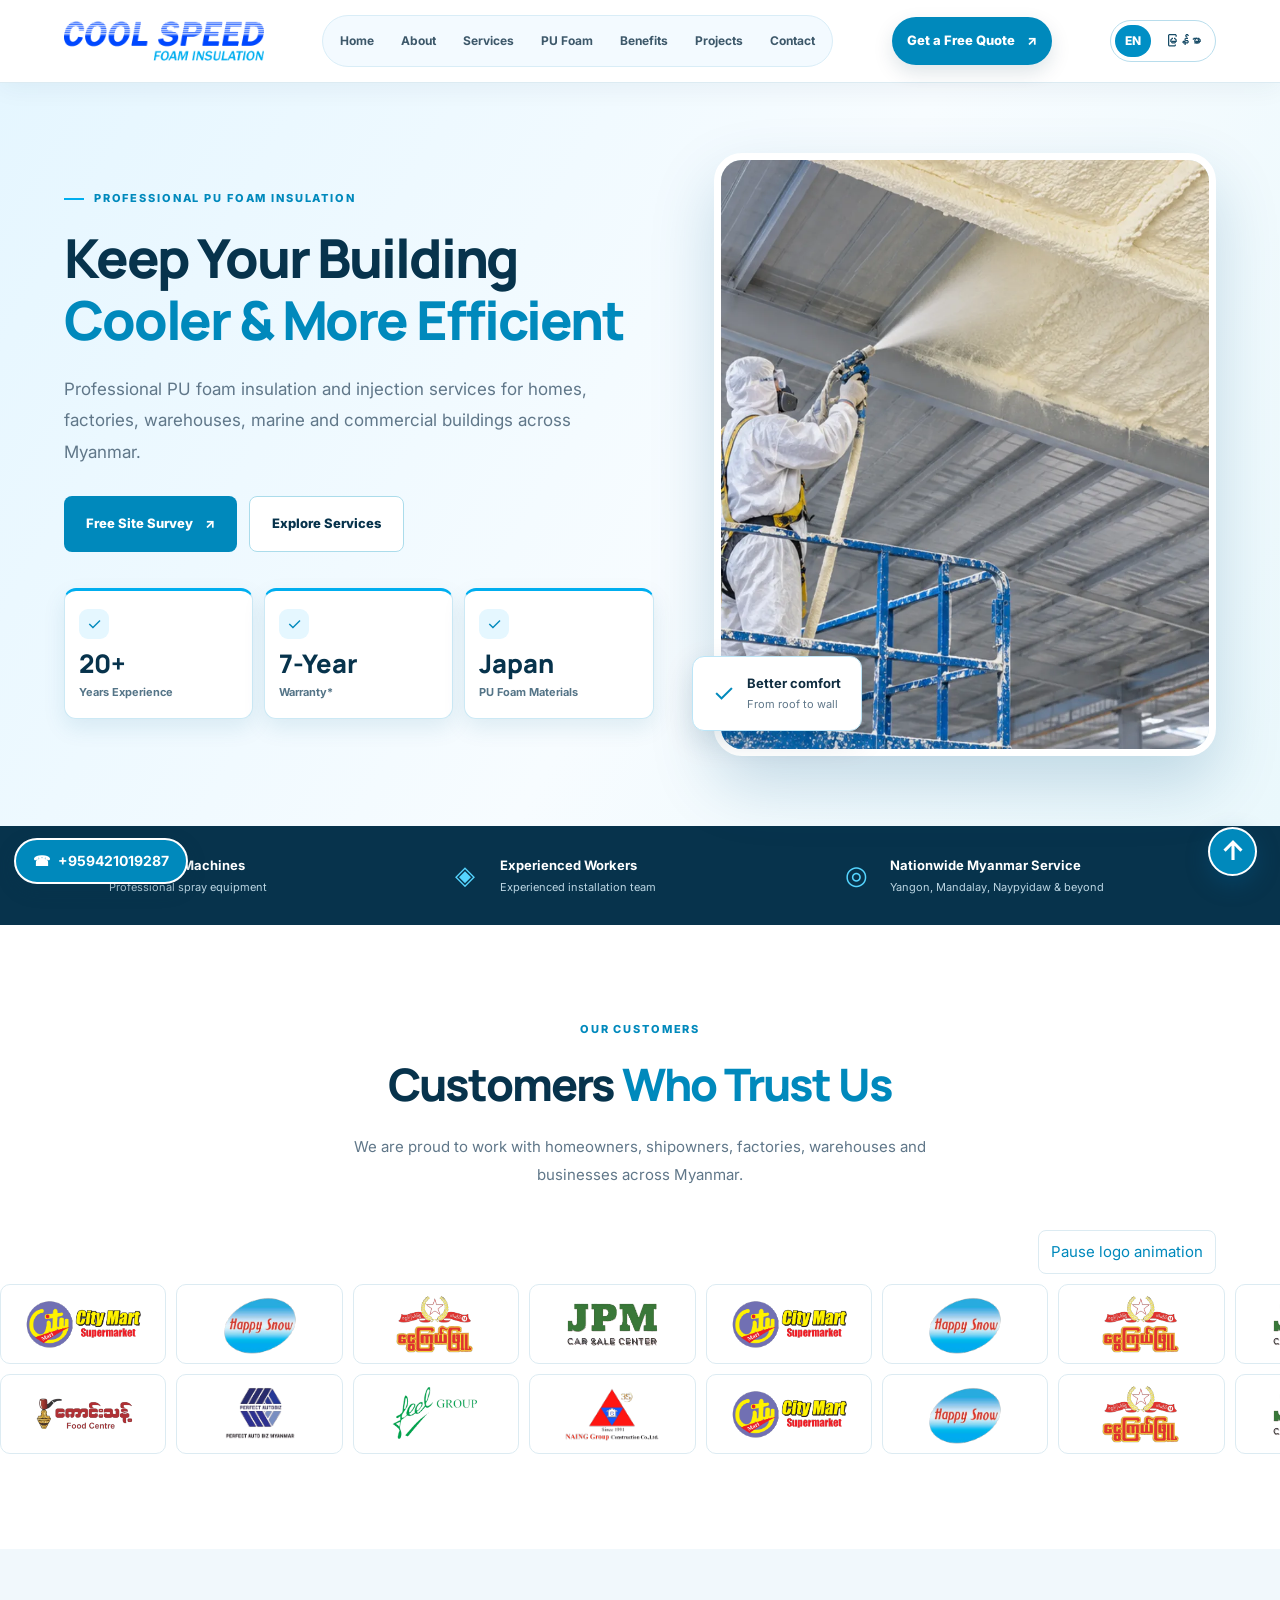
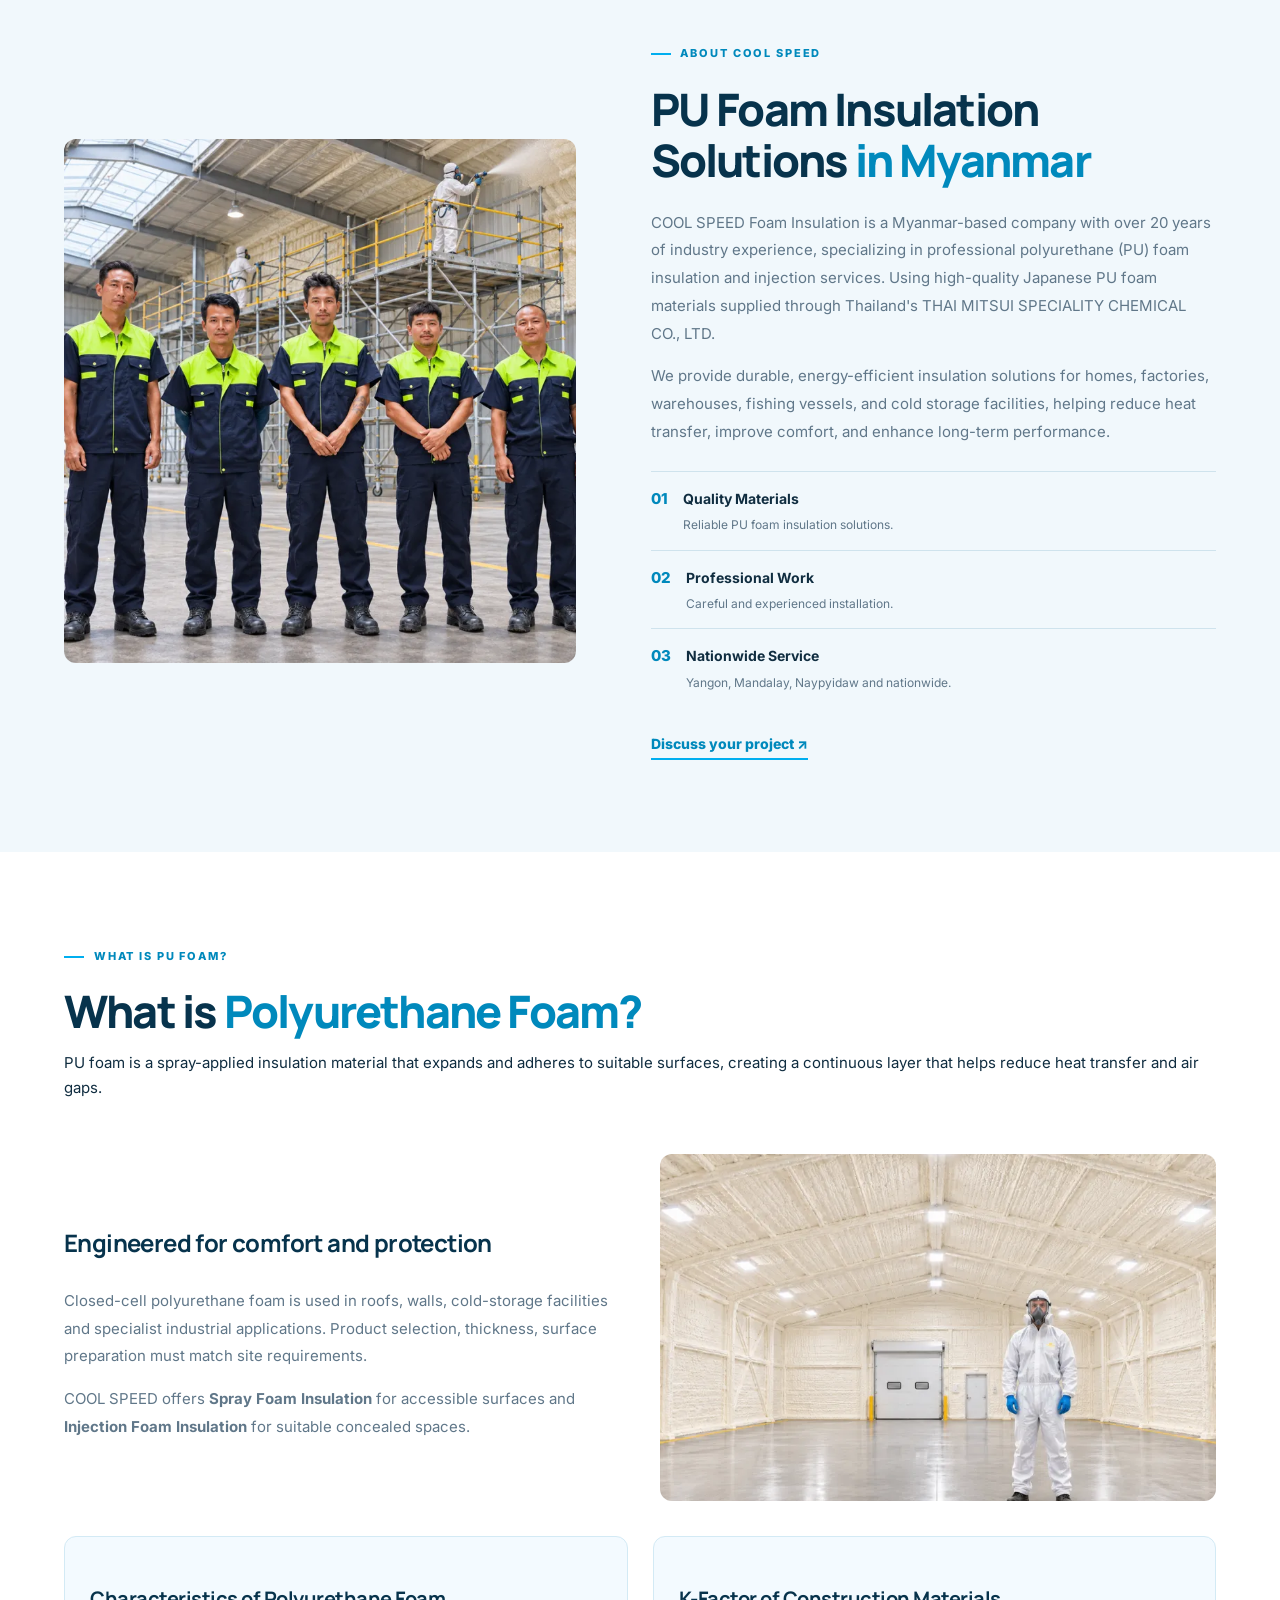
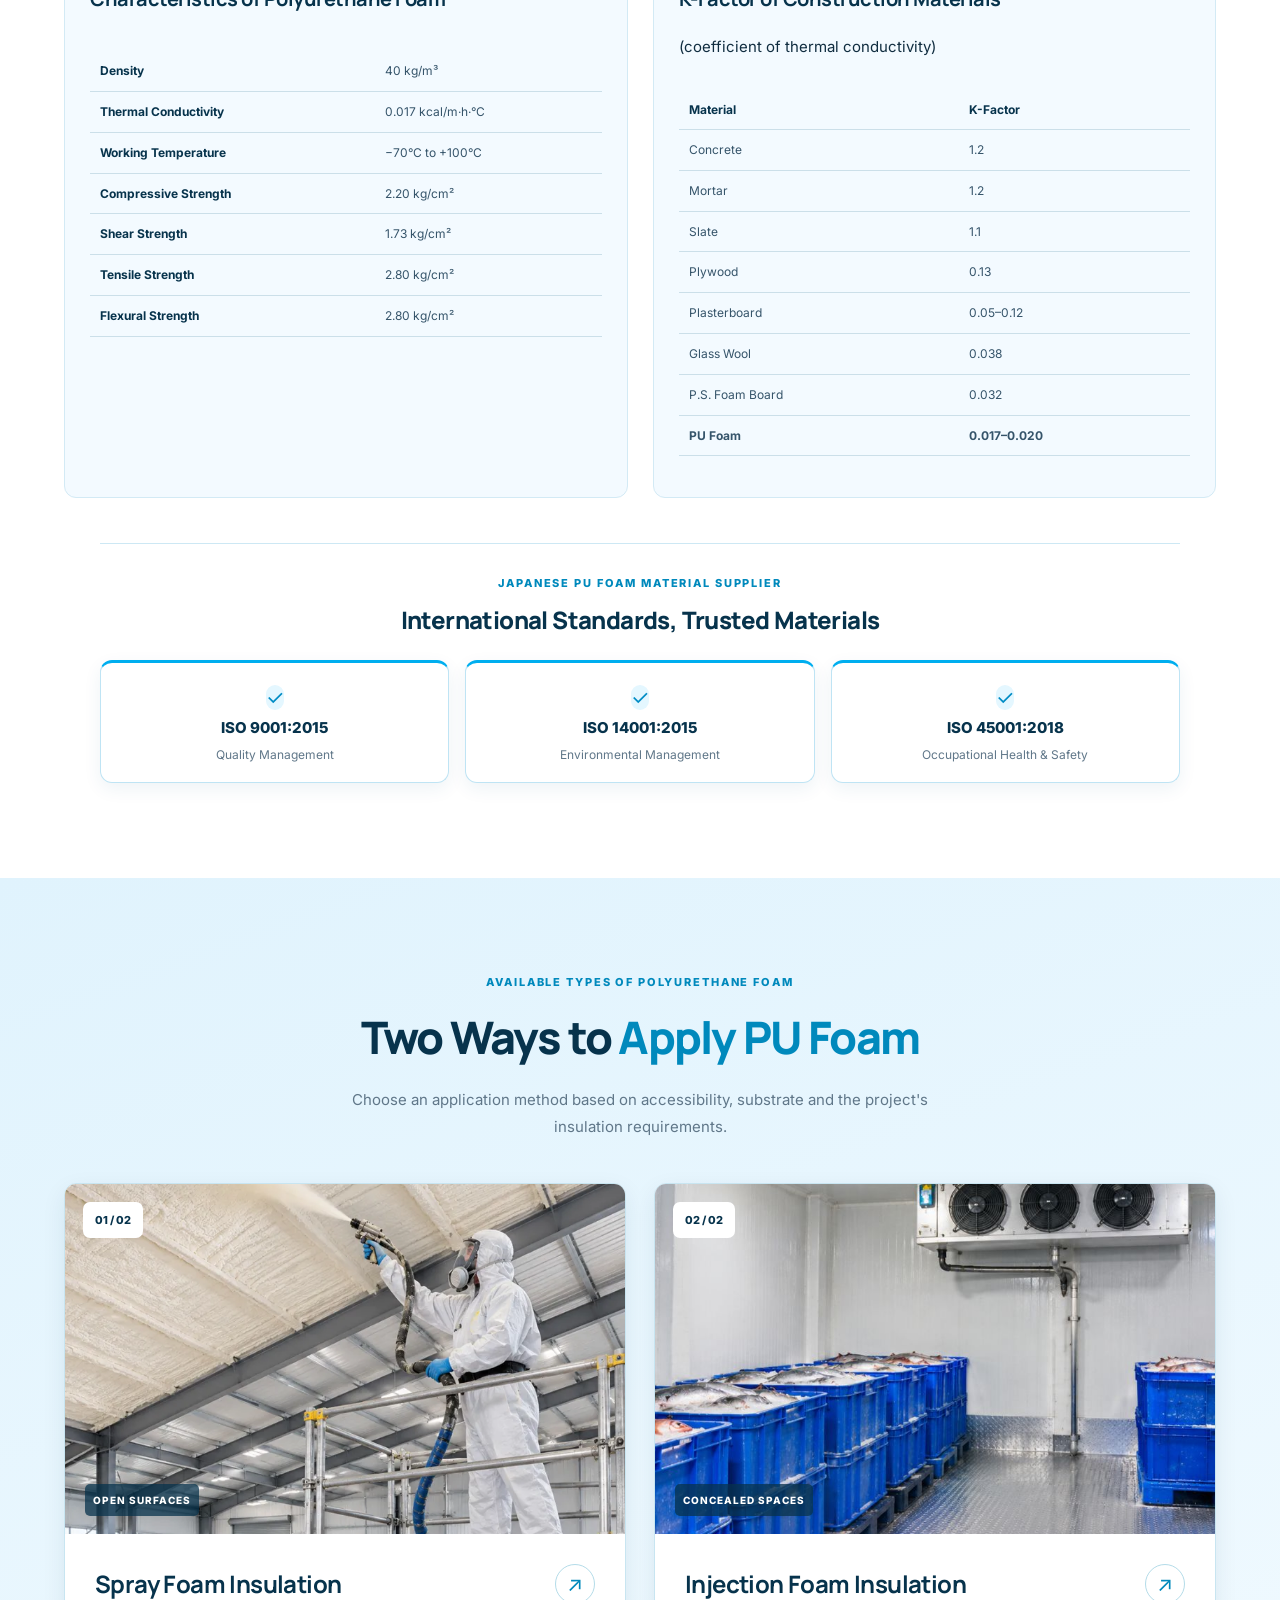
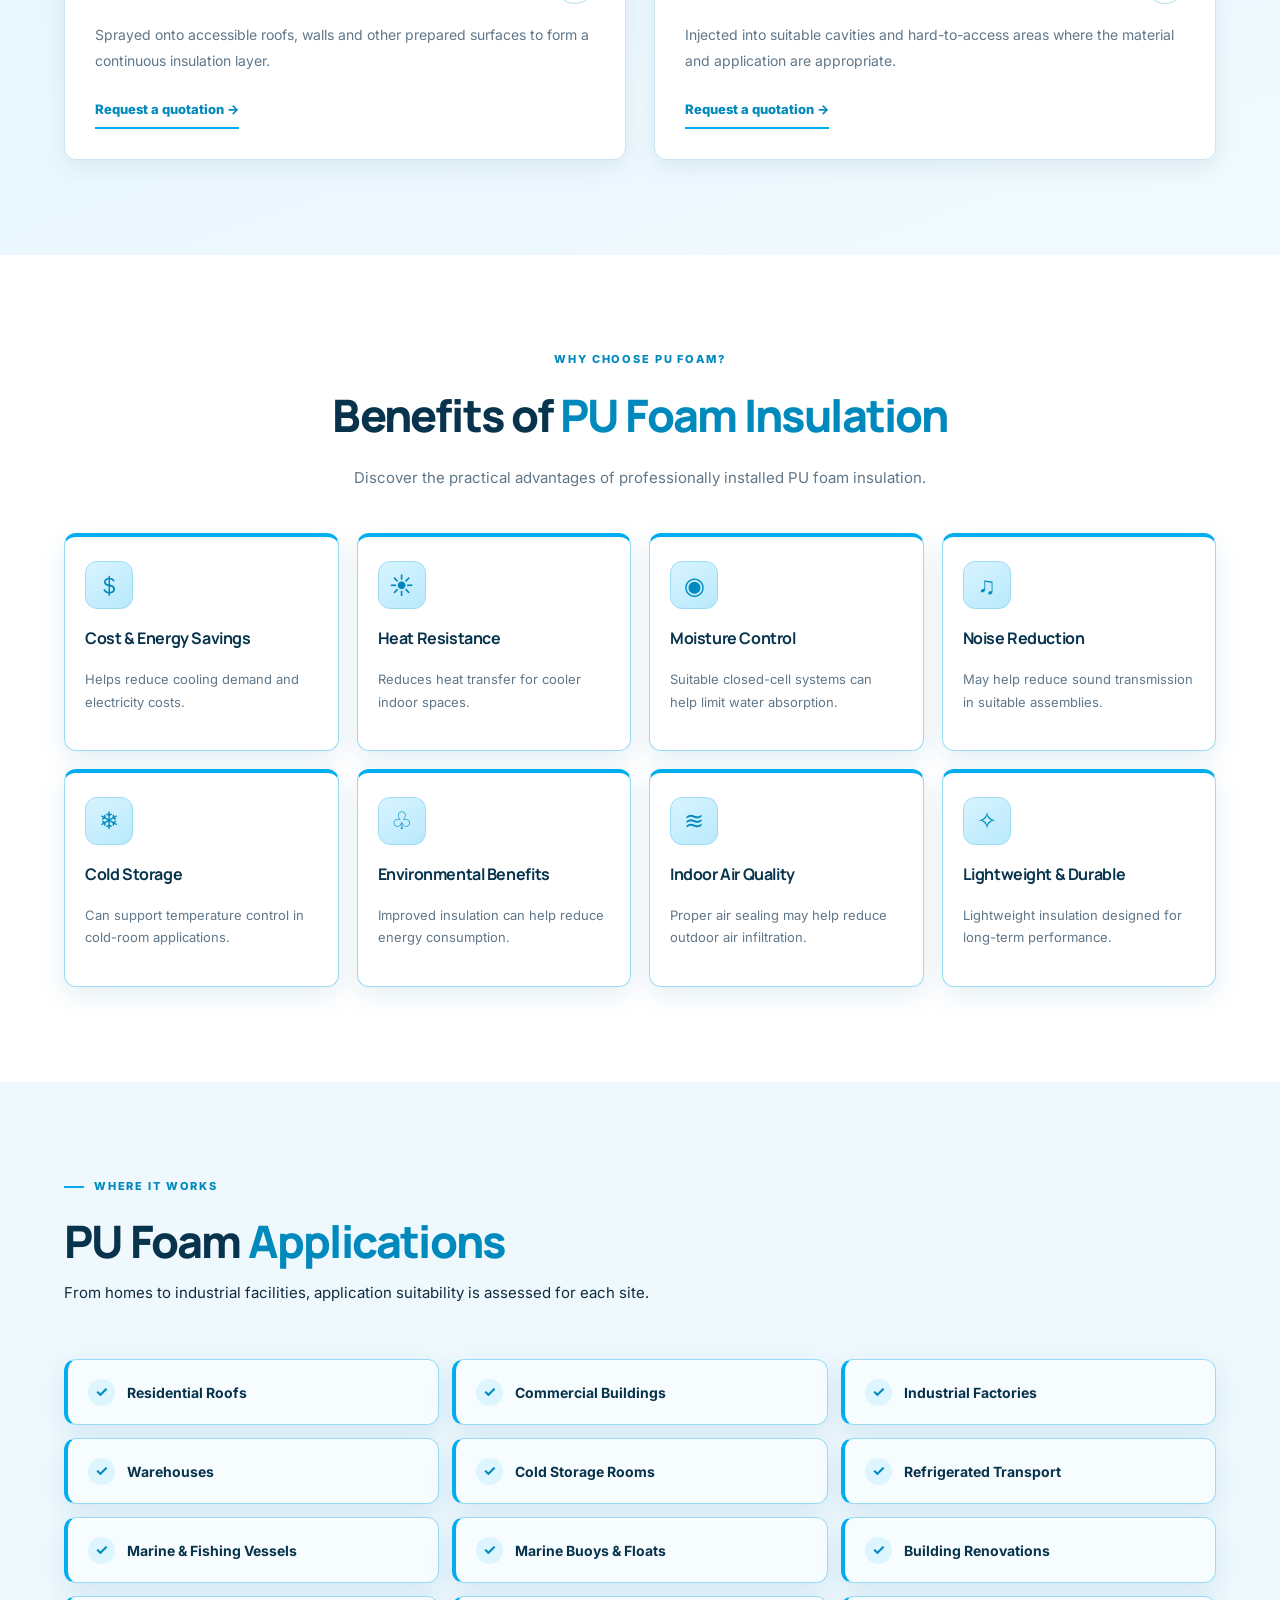
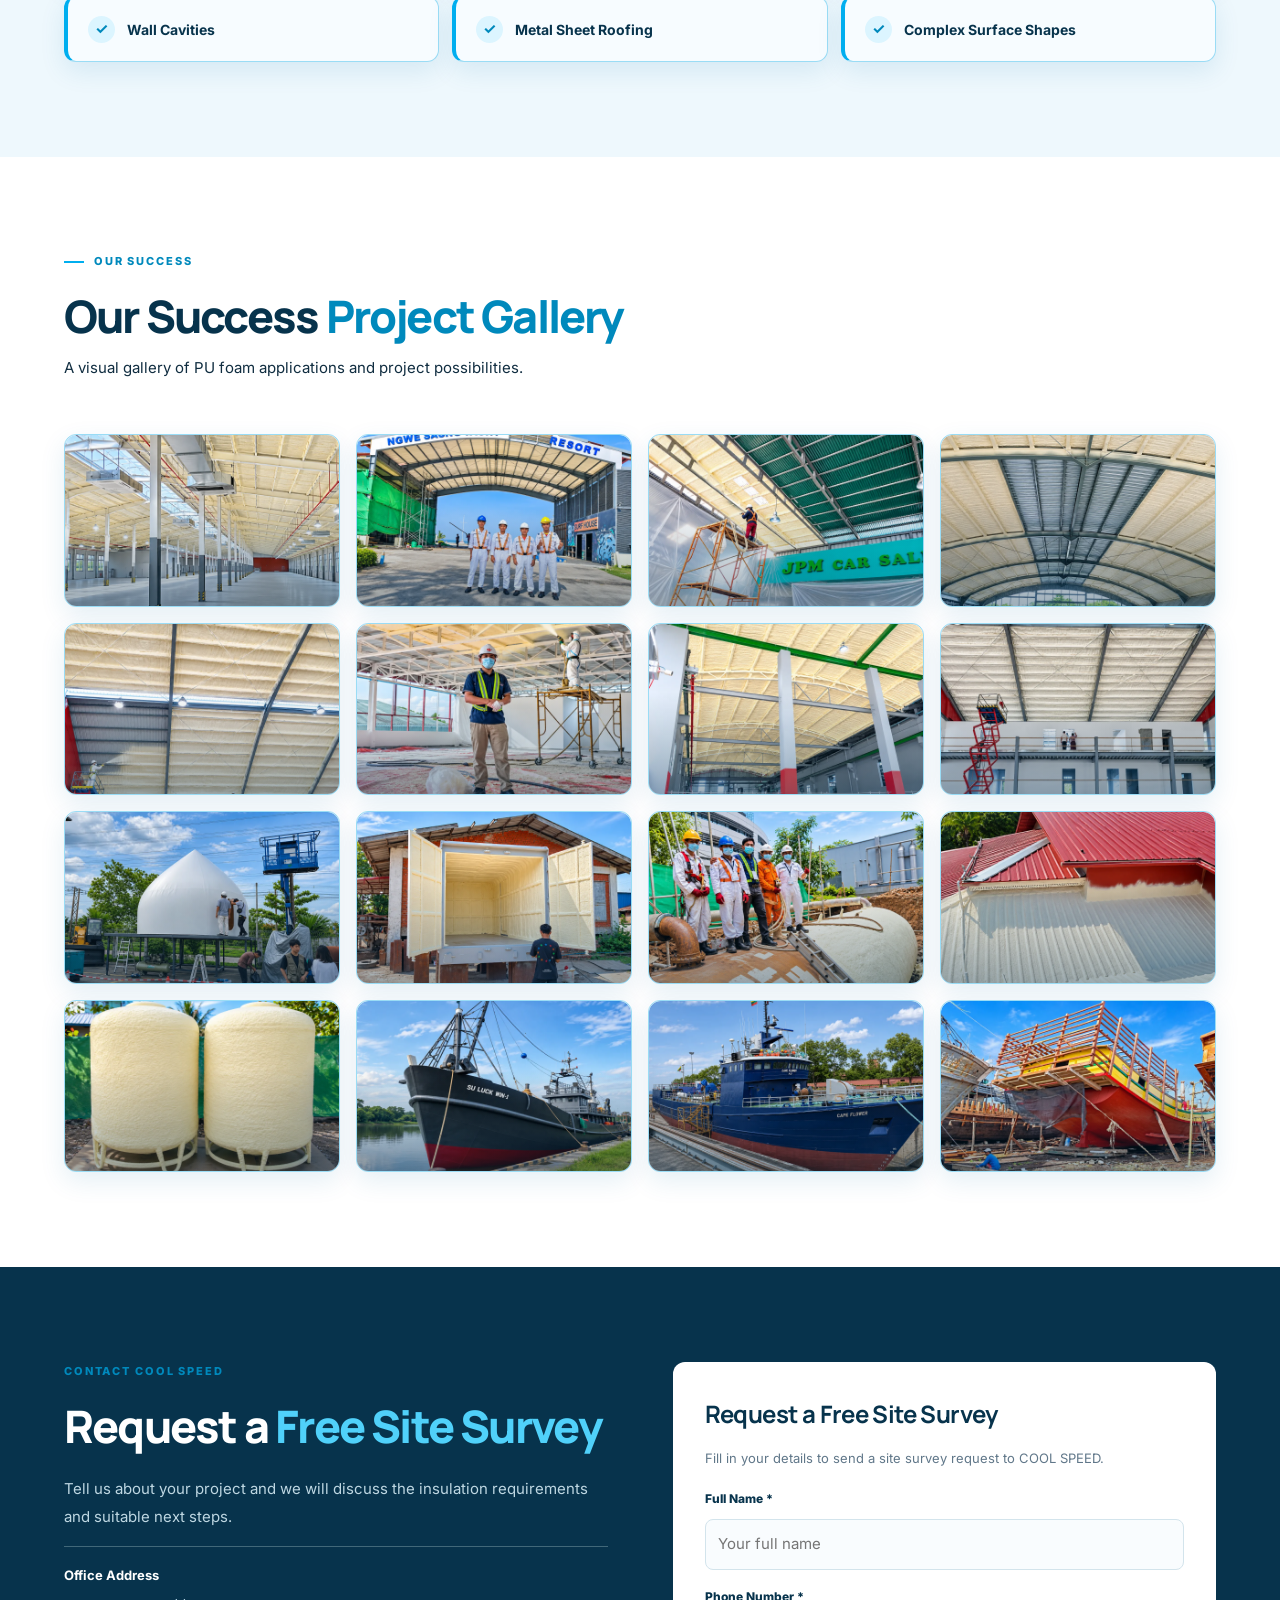
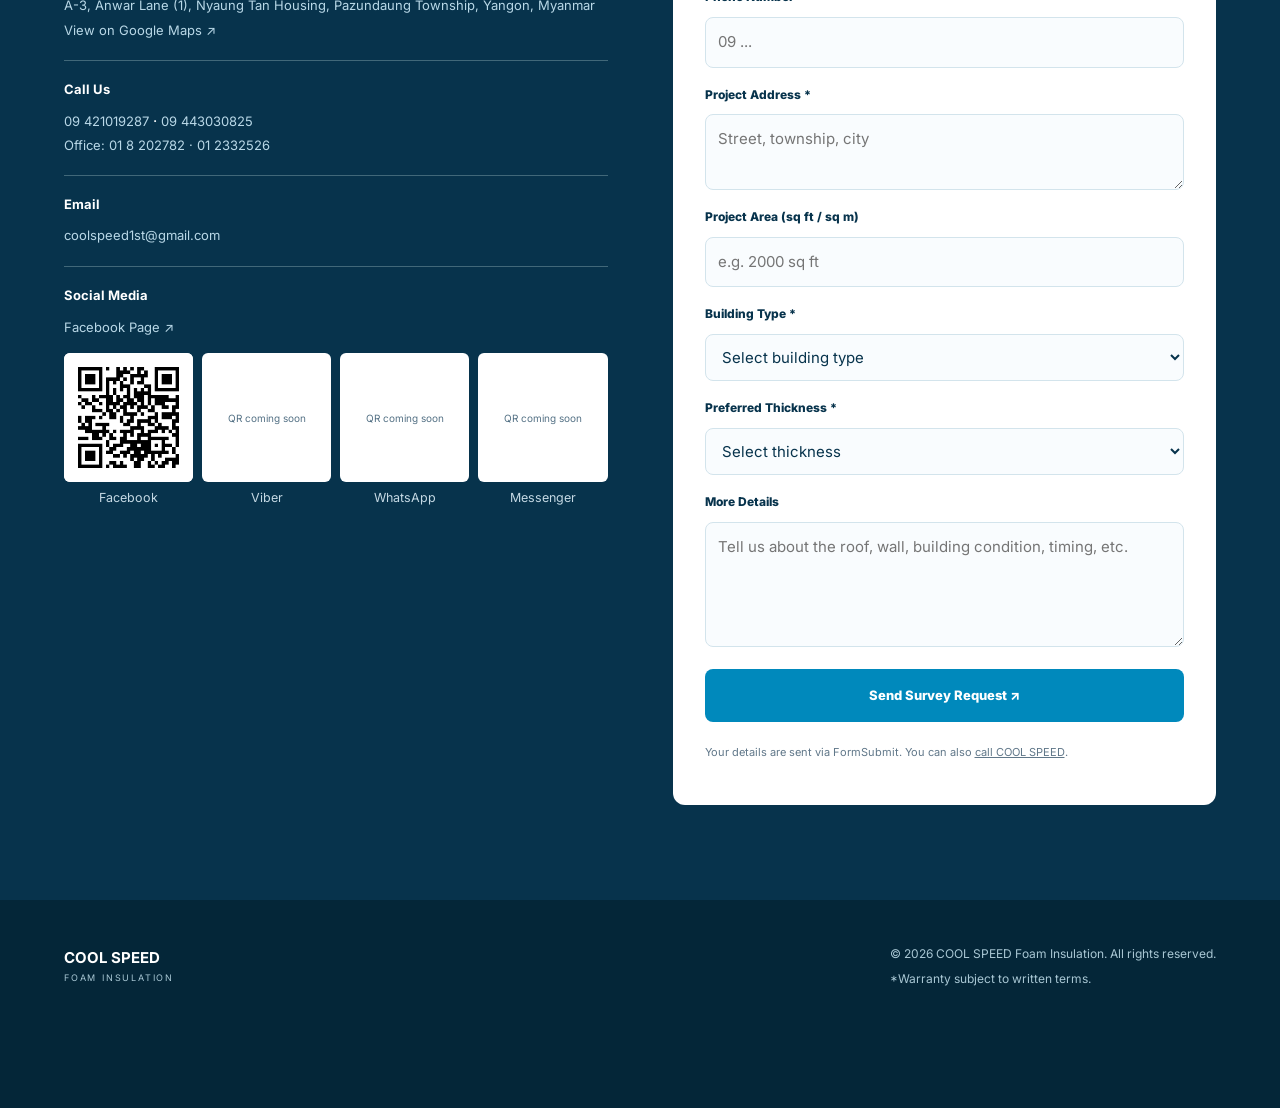
==== cool-speed-bilingual/index.html @ 688f8eb2 "add Burmese and lightbox image" ====
<!DOCTYPE html>

<html lang="en">
<head>
<meta charset="utf-8"/>
<meta content="width=device-width, initial-scale=1" name="viewport"/>
<meta content="#07334c" name="theme-color"/>
<title>
   PU Foam Insulation &amp; Injection in Myanmar | COOL SPEED
  </title>
<meta content="COOL SPEED provides PU foam insulation and injection in Yangon and nationwide Myanmar. 20+ years experience, Japanese PU foam materials and free site survey." name="description"/>
<meta content="index, follow" name="robots"/>
<meta content="website" property="og:type"/>
<meta content="COOL SPEED | PU Foam Insulation in Myanmar" property="og:title"/>
<meta content="Professional PU foam insulation and injection services across Myanmar." property="og:description"/>
<!-- Add a canonical URL after purchasing and connecting your domain. -->
<meta content="en_US" property="og:locale"/>
<meta content="COOL SPEED Foam Insulation" property="og:site_name"/>
<meta content="MM-06" name="geo.region"/>
<meta content="Yangon, Myanmar" name="geo.placename"/>
<meta content="PU foam insulation Myanmar, PU foam injection Yangon, spray foam insulation Myanmar, roof insulation Yangon, COOL SPEED Foam Insulation" name="keywords"/>
<script type="application/ld+json">
   {"@context":"https://schema.org","@type":"GeneralContractor","name":"COOL SPEED Foam Insulation","description":"PU foam insulation and injection services in Myanmar","email":"coolspeed1st@gmail.com","telephone":"+959421019287","address":{"@type":"PostalAddress","streetAddress":"A-3, Anwar Lane (1), Nyaung Tan Housing","addressLocality":"Pazundaung Township, Yangon","addressCountry":"MM"},"areaServed":["Yangon","Mandalay","Naypyidaw","Myanmar"],"sameAs":["https://www.facebook.com/coolspeed2009"]}
  </script>
<link href="style.css" rel="stylesheet"/>
<script defer="" src="script.js">
</script>
<link href="https://fonts.googleapis.com" rel="preconnect"/>
<link crossorigin="" href="https://fonts.gstatic.com" rel="preconnect"/>
<link href="https://fonts.googleapis.com/css2?family=Inter:wght@400;500;600;700;800&amp;family=Manrope:wght@400;500;600;700;800&amp;display=swap" rel="stylesheet"/>
<link href="/" hreflang="en" rel="alternate"/><link href="/mm/" hreflang="my" rel="alternate"/><link href="/" hreflang="x-default" rel="alternate"/><link href="https://fonts.googleapis.com/css2?family=Noto+Sans+Myanmar:wght@400;500;600;700;800&display=swap" rel="stylesheet"/>
</head>
<body>
<a class="skip-link" href="#main">
   Skip to content
  </a>
<header class="site-header">
<div class="container header-inner">
<a aria-label="COOL SPEED home" class="brand" href="#home">
<img alt="COOL SPEED Foam Insulation Logo" class="brand-logo" src="images/logo.png"/>
</a>
<nav aria-label="Main navigation" class="nav" id="main-navigation">
<a href="#home">
      Home
     </a>
<a href="#about">
      About
     </a>
<a href="#types">
      Services
     </a>
<a href="#foam">
      PU Foam
     </a>
<a href="#benefits">
      Benefits
     </a>
<a href="#projects">
      Projects
     </a>
<a href="#contact">
      Contact
     </a>
</nav>
<a class="header-cta" href="#contact">
     Get a Free Quote
     <span aria-hidden="true">
      ↗
     </span>
</a>
<button aria-controls="main-navigation" aria-expanded="false" aria-label="Open navigation menu" class="menu-toggle" id="menu-toggle" type="button">
<span>
</span>
<span>
</span>
<span>
</span>
</button><div aria-label="Language selection" class="language-switch"><a aria-current="page" class="is-current" href="./index.html" lang="en">EN</a><a class="" href="/cool-speed-bilingual/mm/index.html" lang="my">မြန်မာ</a></div>
</div>
</header>
<main id="main">
<section class="hero" id="home">
<div class="container hero-grid">
<div class="hero-copy">
<p class="eyebrow">
<span class="eyebrow-line">
</span>
       PROFESSIONAL PU FOAM INSULATION
      </p>
<h1>
       Keep Your Building
       <br/>
<em>
        Cooler &amp; More Efficient
       </em>
</h1>
<p class="hero-lead">
       Professional PU foam insulation and injection services for homes, factories, warehouses, marine and commercial buildings across Myanmar.
      </p>
<div class="hero-actions">
<a class="btn btn-primary" href="#contact">
        Free Site Survey
        <span aria-hidden="true">
         ↗
        </span>
</a>
<a class="btn btn-outline" href="#types">
        Explore Services
       </a>
</div>
<div aria-label="Why choose COOL SPEED" class="hero-highlights">
<div class="hero-stat">
<span aria-hidden="true" class="stat-icon">
         ✓
        </span>
<strong>
         20+
        </strong>
<span>
         Years Experience
        </span>
</div>
<div class="hero-stat">
<span aria-hidden="true" class="stat-icon">
         ✓
        </span>
<strong>
         7-Year
        </strong>
<span>
         Warranty*
        </span>
</div>
<div class="hero-stat">
<span aria-hidden="true" class="stat-icon">
         ✓
        </span>
<strong>
         Japan
        </strong>
<span>
         PU Foam Materials
        </span>
</div>
</div>
</div>
<div class="hero-visual">
<div class="hero-photo">
<img alt="PU foam insulation installation by COOL SPEED" fetchpriority="high" height="720" src="images/hero.webp" width="900">
</img></div>
<div class="hero-float">
<span class="float-icon">
        ✓
       </span>
<span>
<strong>
         Better comfort
        </strong>
<small>
         From roof to wall
        </small>
</span>
</div>
</div>
</div>
</section>
<section aria-label="Service advantages" class="trust-strip">
<div class="container trust-grid">
<div>
<span class="trust-symbol">
       ✳
      </span>
<strong>
       USA Spray Machines
      </strong>
<small>
       Professional spray equipment
      </small>
</div>
<div>
<span class="trust-symbol">
       ◈
      </span>
<strong>
       Experienced Workers
      </strong>
<small>
       Experienced installation team
      </small>
</div>
<div>
<span class="trust-symbol">
       ◎
      </span>
<strong>
       Nationwide Myanmar Service
      </strong>
<small>
       Yangon, Mandalay, Naypyidaw &amp; beyond
      </small>
</div>
</div>
</section>
<section class="section customers" id="customers">
<div class="container">
<div class="center-heading">
<p class="eyebrow">
       OUR CUSTOMERS
      </p>
<h2>
       Customers
       <span>
        Who Trust Us
       </span>
</h2>
<p>
       We are proud to work with homeowners, shipowners, factories, warehouses and businesses across Myanmar.
      </p>
</div>
</div>
<div class="logo-gallery">
<button class="logo-toggle" hidden="" type="button">Pause logo animation</button>
<div aria-label="Customer logos, row 1" class="logo-row" role="group">
<ul class="logo-track">
<li class="logo-item"><img alt="Customer logo 1" height="80" loading="lazy" src="images/customers/customer-1.svg" width="160"/></li>
<li class="logo-item"><img alt="Customer logo 2" height="80" loading="lazy" src="images/customers/customer-2.svg" width="160"/></li>
<li class="logo-item"><img alt="Customer logo 3" height="80" loading="lazy" src="images/customers/customer-3.svg" width="160"/></li>
<li class="logo-item"><img alt="Customer logo 4" height="80" loading="lazy" src="images/customers/customer-4.svg" width="160"/></li>
<li class="logo-item"><img alt="Customer logo 1" height="80" loading="lazy" src="images/customers/customer-1.svg" width="160"/></li>
<li class="logo-item"><img alt="Customer logo 2" height="80" loading="lazy" src="images/customers/customer-2.svg" width="160"/></li>
<li class="logo-item"><img alt="Customer logo 3" height="80" loading="lazy" src="images/customers/customer-3.svg" width="160"/></li>
<li class="logo-item"><img alt="Customer logo 4" height="80" loading="lazy" src="images/customers/customer-4.svg" width="160"/></li>
<li class="logo-item"><img alt="Customer logo 3" height="80" loading="lazy" src="images/customers/customer-3.svg" width="160"/></li>
<li class="logo-item"><img alt="Customer logo 4" height="80" loading="lazy" src="images/customers/customer-4.svg" width="160"/></li>
</ul>
</div>
<div aria-label="Customer logos, row 2" class="logo-row" role="group">
<ul class="logo-track">
<li class="logo-item"><img alt="Customer logo 5" height="80" loading="lazy" src="images/customers/customer-5.svg" width="160"/></li>
<li class="logo-item"><img alt="Customer logo 6" height="80" loading="lazy" src="images/customers/customer-6.svg" width="160"/></li>
<li class="logo-item"><img alt="Customer logo 7" height="80" loading="lazy" src="images/customers/customer-7.svg" width="160"/></li>
<li class="logo-item"><img alt="Customer logo 8" height="80" loading="lazy" src="images/customers/customer-8.svg" width="160"/></li>
<li class="logo-item"><img alt="Customer logo 1" height="80" loading="lazy" src="images/customers/customer-1.svg" width="160"/></li>
<li class="logo-item"><img alt="Customer logo 2" height="80" loading="lazy" src="images/customers/customer-2.svg" width="160"/></li>
<li class="logo-item"><img alt="Customer logo 3" height="80" loading="lazy" src="images/customers/customer-3.svg" width="160"/></li>
<li class="logo-item"><img alt="Customer logo 4" height="80" loading="lazy" src="images/customers/customer-4.svg" width="160"/></li>
<li class="logo-item"><img alt="Customer logo 3" height="80" loading="lazy" src="images/customers/customer-3.svg" width="160"/></li>
<li class="logo-item"><img alt="Customer logo 4" height="80" loading="lazy" src="images/customers/customer-4.svg" width="160"/></li>
</ul>
</div>
</div>
</section>
<section class="section about" id="about">
<div class="container about-grid">
<div class="about-media">
<div class="about-photo">
<img alt="PU foam insulation project work" height="850" loading="lazy" src="images/about.webp" width="780"/>
</div>
</div>
<div class="about-copy">
<p class="eyebrow">
<span class="eyebrow-line">
</span>
       ABOUT COOL SPEED
      </p>
<h2>
       PU Foam Insulation Solutions
       <span>
        in Myanmar
       </span>
</h2>
<p>
        COOL SPEED Foam Insulation is a Myanmar-based company with over 20 years of industry experience, specializing in professional polyurethane (PU) foam insulation and injection services. Using high-quality Japanese PU foam materials supplied through Thailand's THAI MITSUI SPECIALITY CHEMICAL CO., LTD.
      </p>
<p>
        We provide durable, energy-efficient insulation solutions for homes, factories, warehouses, fishing vessels, and cold storage facilities, helping reduce heat transfer, improve comfort, and enhance long-term performance.
      </p>
<div class="feature-list">
<div>
<span>
         01
        </span>
<div>
<strong>
          Quality Materials
         </strong>
<small>
          Reliable PU foam insulation solutions.
         </small>
</div>
</div>
<div>
<span>
         02
        </span>
<div>
<strong>
            Professional Work
         </strong>
<small>
          Careful and experienced installation.
         </small>
</div>
</div>
<div>
<span>
         03
        </span>
<div>
<strong>
        Nationwide Service
         </strong>
<small>
          Yangon, Mandalay, Naypyidaw and nationwide.
         </small>
</div>
</div>
</div>
<a class="text-link" href="#contact">
       Discuss your project
       <span aria-hidden="true">
        ↗
       </span>
</a>
</div>
</div>
</section>
<section class="section foam-info" id="foam">
<div class="container">
<div class="section-heading">
<div>
<p class="eyebrow">
<span class="eyebrow-line">
</span>
        WHAT IS PU FOAM?
       </p>
<h2>
        What is
        <span>
         Polyurethane Foam?
        </span>
</h2>
<p>
       PU foam is a spray-applied insulation material that expands and adheres to suitable surfaces, creating a continuous layer that helps reduce heat transfer and air gaps.
      </p>
</div>
</div>
<div class="foam-intro">
<div>
<h3>
        Engineered for comfort and protection
       </h3>
<p>
        Closed-cell polyurethane foam is used in roofs, walls, cold-storage facilities and specialist industrial applications. Product selection, thickness, surface preparation must match site requirements.
       </p>
<p>
        COOL SPEED offers
        <strong>
         Spray Foam Insulation
        </strong>
        for accessible surfaces and
        <strong>
         Injection Foam Insulation
        </strong>
        for suitable concealed spaces.
       </p>
</div>
<img alt="Illustrative spray foam insulation installation" loading="lazy" src="images/about-pu-foam-insulation-cool-speed.webp"/>
</div>
<div class="technical-grid">
<div class="tech-card">
<h3>
        Characteristics of Polyurethane Foam
       </h3>
<div class="table-scroll">
<table>
<tbody>
<tr>
<th>
            Density
           </th>
<td>
            40 kg/m³
           </td>
</tr>
<tr>
<th>
            Thermal Conductivity
           </th>
<td>
            0.017 kcal/m·h·°C
           </td>
</tr>
<tr>
<th>
            Working Temperature
           </th>
<td>
            −70°C to +100°C
           </td>
</tr>
<tr>
<th>
            Compressive Strength
           </th>
<td>
            2.20 kg/cm²
           </td>
</tr>
<tr>
<th>
            Shear Strength
           </th>
<td>
            1.73 kg/cm²
           </td>
</tr>
<tr>
<th>
            Tensile Strength
           </th>
<td>
            2.80 kg/cm²
           </td>
</tr>
<tr>
<th>
            Flexural Strength
           </th>
<td>
            2.80 kg/cm²
           </td>
</tr>
</tbody>
</table>
</div>
</div>
<div class="tech-card">
<h3>
        K-Factor of Construction Materials
       </h3>
<p>(coefficient of thermal conductivity)</p>
<div class="table-scroll">
<table>
<thead>
<tr>
<th>
            Material
           </th>
<th>
            K-Factor
           </th>
</tr>
</thead>
<tbody>
<tr>
<td>
            Concrete
           </td>
<td>
            1.2
           </td>
</tr>
<tr>
<td>
            Mortar
           </td>
<td>
            1.2
           </td>
</tr>
<tr>
<td>
            Slate
           </td>
<td>
            1.1
           </td>
</tr>
<tr>
<td>
            Plywood
           </td>
<td>
            0.13
           </td>
</tr>
<tr>
<td>
            Plasterboard
           </td>
<td>
            0.05–0.12
           </td>
</tr>
<tr>
<td>
            Glass Wool
           </td>
<td>
            0.038
           </td>
</tr>
<tr>
<td>
            P.S. Foam Board
           </td>
<td>
            0.032
           </td>
</tr>
<tr>
<td>
<strong>
             PU Foam
            </strong>
</td>
<td>
<strong>
             0.017–0.020
            </strong>
</td>
</tr>
</tbody>
</table>
</div>
</div>
</div>
</div>
<div class="foam-certifications">
<div class="iso-heading">
<p class="eyebrow">
            JAPANESE PU FOAM MATERIAL SUPPLIER
        </p>
<h3>International Standards, Trusted Materials</h3>
</div>
<div class="iso-grid">
<article class="iso-card">
<span aria-hidden="true" class="iso-icon">✓</span>
<h4>ISO 9001:2015</h4>
<p>Quality Management</p>
</article>
<article class="iso-card">
<span aria-hidden="true" class="iso-icon">✓</span>
<h4>ISO 14001:2015</h4>
<p>Environmental Management</p>
</article>
<article class="iso-card">
<span aria-hidden="true" class="iso-icon">✓</span>
<h4>ISO 45001:2018</h4>
<p>Occupational Health &amp; Safety</p>
</article>
</div>
</div>
</section>
<section class="section types" id="types">
<div class="container">
<div class="center-heading">
<p class="eyebrow">
       AVAILABLE TYPES OF POLYURETHANE FOAM
      </p>
<h2>
       Two Ways to
       <span>
        Apply PU Foam
       </span>
</h2>
<p>
       Choose an application method based on accessibility, substrate and the project's insulation requirements.
      </p>
</div>
<div class="services-grid types-grid">
<article class="service-card">
<div class="service-media">
<img alt="Spray foam insulation on roof" height="530" loading="lazy" src="images/services/pu-foam-insulation-cool-speed.webp" width="850"/>
<span class="service-index">
         01 / 02
        </span>
<span class="service-chip">
         OPEN SURFACES
        </span>
</div>
<div class="service-content">
<div class="service-title-row">
<h3>
          Spray Foam Insulation
         </h3>
<span aria-hidden="true" class="service-arrow">
          ↗
         </span>
</div>
<p>
         Sprayed onto accessible roofs, walls and other prepared surfaces to form a continuous insulation layer.
        </p>
<a class="service-link" href="#contact">
         Request a quotation
         <span aria-hidden="true">
          →
         </span>
</a>
</div>
</article>
<article class="service-card">
<div class="service-media">
<img alt="PU foam injection for concealed spaces" height="530" loading="lazy" src="images/services/pu-foam-injection.jpg" width="850"/>
<span class="service-index">
         02 / 02
        </span>
<span class="service-chip">
         CONCEALED SPACES
        </span>
</div>
<div class="service-content">
<div class="service-title-row">
<h3>
          Injection Foam Insulation
         </h3>
<span aria-hidden="true" class="service-arrow">
          ↗
         </span>
</div>
<p>
         Injected into suitable cavities and hard-to-access areas where the material and application are appropriate.
        </p>
<a class="service-link" href="#contact">
         Request a quotation
         <span aria-hidden="true">
          →
         </span>
</a>
</div>
</article>
</div>
</div>
</section>
<section class="section benefits" id="benefits">
<div class="container">
<div class="center-heading">
<p class="eyebrow">
       WHY CHOOSE PU FOAM?
      </p>
<h2>
       Benefits of
       <span>
        PU Foam Insulation
       </span>
</h2>
<p>
       Discover the practical advantages of professionally installed PU foam insulation.
      </p>
</div>
<div class="benefits-grid">
<article class="benefit-card">
<span aria-hidden="true" class="benefit-icon">
        ＄
       </span>
<h3>
        Cost &amp; Energy Savings
       </h3>
<p>
        Helps reduce cooling demand and electricity costs.
       </p>
</article>
<article class="benefit-card">
<span aria-hidden="true" class="benefit-icon">
        ☀
       </span>
<h3>
        Heat Resistance
       </h3>
<p>
        Reduces heat transfer for cooler indoor spaces.
       </p>
</article>
<article class="benefit-card">
<span aria-hidden="true" class="benefit-icon">
        ◉
       </span>
<h3>
        Moisture Control
       </h3>
<p>
        Suitable closed-cell systems can help limit water absorption.
       </p>
</article>
<article class="benefit-card">
<span aria-hidden="true" class="benefit-icon">
        ♫
       </span>
<h3>
        Noise Reduction
       </h3>
<p>
        May help reduce sound transmission in suitable assemblies.
       </p>
</article>
<article class="benefit-card">
<span aria-hidden="true" class="benefit-icon">
        ❄
       </span>
<h3>
        Cold Storage
       </h3>
<p>
        Can support temperature control in cold-room applications.
       </p>
</article>
<article class="benefit-card">
<span aria-hidden="true" class="benefit-icon">
        ♧
       </span>
<h3>
        Environmental Benefits
       </h3>
<p>
        Improved insulation can help reduce energy consumption.
       </p>
</article>
<article class="benefit-card">
<span aria-hidden="true" class="benefit-icon">
        ≋
       </span>
<h3>
        Indoor Air Quality
       </h3>
<p>
        Proper air sealing may help reduce outdoor air infiltration.
       </p>
</article>
<article class="benefit-card">
<span aria-hidden="true" class="benefit-icon">
        ✧
       </span>
<h3>
        Lightweight &amp; Durable
       </h3>
<p>
        Lightweight insulation designed for long-term performance.
       </p>
</article>
</div>
</div>
</section>
<section class="section applications" id="applications">
<div class="container">
<div class="section-heading">
<div>
<p class="eyebrow">
<span class="eyebrow-line">
</span>
        WHERE IT WORKS
       </p>
<h2>
        PU Foam
        <span>
         Applications
        </span>
</h2>
<p>
       From homes to industrial facilities, application suitability is assessed for each site.
      </p>
</div>
</div>
<div class="application-list">
<div>
<span aria-hidden="true">
        ✓
       </span>
       Residential Roofs
      </div>
<div>
<span aria-hidden="true">
        ✓
       </span>
       Commercial Buildings
      </div>
<div>
<span aria-hidden="true">
        ✓
       </span>
       Industrial Factories
      </div>
<div>
<span aria-hidden="true">
        ✓
       </span>
       Warehouses
      </div>
<div>
<span aria-hidden="true">
        ✓
       </span>
       Cold Storage Rooms
      </div>
<div>
<span aria-hidden="true">
        ✓
       </span>
       Refrigerated Transport
      </div>
<div>
<span aria-hidden="true">
        ✓
       </span>
       Marine &amp; Fishing Vessels
      </div>
<div>
<span aria-hidden="true">
        ✓
       </span>
       Marine Buoys &amp; Floats
      </div>
<div>
<span aria-hidden="true">
        ✓
       </span>
       Building Renovations
      </div>
<div>
<span aria-hidden="true">
        ✓
       </span>
       Wall Cavities
      </div>
<div>
<span aria-hidden="true">
        ✓
       </span>
       Metal Sheet Roofing
      </div>
<div>
<span aria-hidden="true">
        ✓
       </span>
       Complex Surface Shapes
      </div>
</div>
</div>
</section>
<section class="section projects" id="projects">
<div class="container">
<div class="section-heading">
<div>
<p class="eyebrow">
<span class="eyebrow-line">
</span>
        OUR SUCCESS
       </p>
<h2>
        Our Success
        <span>
         Project Gallery
        </span>
</h2>
<p>
       A visual gallery of PU foam applications and project possibilities.
      </p>
</div>
</div>
<div class="project-grid">
<figure class="project-tile">
<button aria-label="View project image full size" class="project-zoom" type="button"><img alt="Illustrative PU foam application image 1" height="400" loading="lazy" src="images/projects/project-1.webp" width="640"/></button>
</figure>
<figure class="project-tile">
<button aria-label="View project image full size" class="project-zoom" type="button"><img alt="Illustrative PU foam application image 2" height="400" loading="lazy" src="images/projects/project-2.webp" width="640"/></button>
</figure>
<figure class="project-tile">
<button aria-label="View project image full size" class="project-zoom" type="button"><img alt="Illustrative PU foam application image 3" height="400" loading="lazy" src="images/projects/project-3.webp" width="640"/></button>
</figure>
<figure class="project-tile">
<button aria-label="View project image full size" class="project-zoom" type="button"><img alt="Illustrative PU foam application image 4" height="400" loading="lazy" src="images/projects/project-4.webp" width="640"/></button>
</figure>
<figure class="project-tile">
<button aria-label="View project image full size" class="project-zoom" type="button"><img alt="Illustrative PU foam application image 5" height="400" loading="lazy" src="images/projects/project-5.webp" width="640"/></button>
</figure>
<figure class="project-tile">
<button aria-label="View project image full size" class="project-zoom" type="button"><img alt="Illustrative PU foam application image 6" height="400" loading="lazy" src="images/projects/project-6.webp" width="640"/></button>
</figure>
<figure class="project-tile">
<button aria-label="View project image full size" class="project-zoom" type="button"><img alt="Illustrative PU foam application image 7" height="400" loading="lazy" src="images/projects/project-7.webp" width="640"/></button>
</figure>
<figure class="project-tile">
<button aria-label="View project image full size" class="project-zoom" type="button"><img alt="Illustrative PU foam application image 8" height="400" loading="lazy" src="images/projects/project-8.webp" width="640"/></button>
</figure>
<figure class="project-tile">
<button aria-label="View project image full size" class="project-zoom" type="button"><img alt="Illustrative PU foam application image 9" height="400" loading="lazy" src="images/projects/project-9.webp" width="640"/></button>
</figure>
<figure class="project-tile">
<button aria-label="View project image full size" class="project-zoom" type="button"><img alt="Illustrative PU foam application image 10" height="400" loading="lazy" src="images/projects/project-10.webp" width="640"/></button>
</figure>
<figure class="project-tile">
<button aria-label="View project image full size" class="project-zoom" type="button"><img alt="Illustrative PU foam application image 11" height="400" loading="lazy" src="images/projects/project-11.webp" width="640"/></button>
</figure>
<figure class="project-tile">
<button aria-label="View project image full size" class="project-zoom" type="button"><img alt="Illustrative PU foam application image 12" height="400" loading="lazy" src="images/projects/project-12.webp" width="640"/></button>
</figure>
<figure class="project-tile">
<button aria-label="View project image full size" class="project-zoom" type="button"><img alt="Illustrative PU foam application image 13" height="400" loading="lazy" src="images/projects/project-13.webp" width="640"/></button>
</figure>
<figure class="project-tile">
<button aria-label="View project image full size" class="project-zoom" type="button"><img alt="Illustrative PU foam application image 14" height="400" loading="lazy" src="images/projects/project-14.webp" width="640"/></button>
</figure>
<figure class="project-tile">
<button aria-label="View project image full size" class="project-zoom" type="button"><img alt="Illustrative PU foam application image 15" height="400" loading="lazy" src="images/projects/project-15.webp" width="640"/></button>
</figure>
<figure class="project-tile">
<button aria-label="View project image full size" class="project-zoom" type="button"><img alt="Illustrative PU foam application image 16" height="400" loading="lazy" src="images/projects/project-16.webp" width="640"/></button>
</figure>
</div>
</div>
</section>
<section class="section contact" id="contact">
<div class="container contact-grid">
<div class="contact-info">
<p class="eyebrow">
       CONTACT COOL SPEED
      </p>
<h2>
       Request a
       <span>
        Free Site Survey
       </span>
</h2>
<p>
       Tell us about your project and we will discuss the insulation requirements and suitable next steps.
      </p>
<div class="contact-areas">
<strong>
        Office Address
       </strong>
<span>
        A-3, Anwar Lane (1), Nyaung Tan Housing, Pazundaung Township, Yangon, Myanmar
       </span>
<a href="https://maps.app.goo.gl/JZz66HcBb2YQnjN1A" rel="noopener noreferrer" target="_blank">
        View on Google Maps ↗
       </a>
</div>
<div class="contact-areas">
<strong>
        Call Us
       </strong>
<a href="tel:+959421019287">
        09 421019287
       </a>
       ·
       <a href="tel:+959443030825">
        09 443030825
       </a>
<span>
        Office: 01 8 202782 · 01 2332526
       </span>
</div>
<div class="contact-areas">
<strong>
        Email
       </strong>
<a href="mailto:coolspeed1st@gmail.com">
        coolspeed1st@gmail.com
       </a>
</div>
<div class="contact-areas">
<strong>
        Social Media
       </strong>
<a href="https://www.facebook.com/coolspeed2009" rel="noopener noreferrer" target="_blank">
        Facebook Page ↗
       </a>
<div class="social-qr">
<div>
<img alt="QR code linking to COOL SPEED Facebook page" src="images/facebook-qr.png"/>
<small>
          Facebook
         </small>
</div>
<div>
<div class="qr-placeholder">
          QR coming soon
         </div>
<small>
          Viber
         </small>
</div>
<div>
<div class="qr-placeholder">
          QR coming soon
         </div>
<small>
          WhatsApp
         </small>
</div>
<div>
<div class="qr-placeholder">
          QR coming soon
         </div>
<small>
          Messenger
         </small>
</div>
</div>
</div>
</div>
<div class="contact-panel">
<h3>
       Request a Free Site Survey
      </h3>
<p>
       Fill in your details to send a site survey request to COOL SPEED.
      </p>
<form action="https://formsubmit.co/coolspeed1st@gmail.com" id="survey-form" method="post">
<input name="_subject" type="hidden" value="COOL SPEED - Site Survey Request"/>
<label for="customer-name">
        Full Name *
       </label>
<input autocomplete="name" id="customer-name" name="name" placeholder="Your full name" required=""/>
<label for="customer-phone">
        Phone Number *
       </label>
<input autocomplete="tel" id="customer-phone" name="phone" placeholder="09 ..." required="" type="tel"/>
<label for="customer-address">
        Project Address *
       </label>
<textarea id="customer-address" name="address" placeholder="Street, township, city" required="" rows="2"></textarea>
<label for="customer-area">
        Project Area (sq ft / sq m)
       </label>
<input id="customer-area" name="area" placeholder="e.g. 2000 sq ft"/>
<label for="building-type">
        Building Type *
       </label>
<select id="building-type" name="buildingType" required="">
<option value="">
         Select building type
        </option>
<option>
         Residential House
        </option>
<option>
         Factory
        </option>
<option>
         Warehouse
        </option>
<option>
         Commercial Building
        </option>
<option>
         Cold Storage
        </option>
<option>
         Marine / Vessel
        </option>
<option>
         Other
        </option>
</select>
<label for="thickness">
        Preferred Thickness *
       </label>
<select id="thickness" name="thickness" required="">
<option value="">
         Select thickness
        </option>
<option>
         Not sure — let your team advise
        </option>
<option>
         1 inch
        </option>
<option>
         2 inches
        </option>
<option>
         Other / custom thickness
        </option>
</select>
<label for="customer-details">
        More Details
       </label>
<textarea id="customer-details" name="details" placeholder="Tell us about the roof, wall, building condition, timing, etc." rows="4"></textarea>
<button class="btn btn-primary form-submit" type="submit">
        Send Survey Request ↗
       </button>
<p class="form-note" id="form-note" role="status">
        Your details are sent via FormSubmit. You can also <a href="tel:+959421019287">call COOL SPEED</a>.
       </p>
</form>
</div>
</div>
</section>
</main>
<footer class="footer">
<div class="container footer-inner">
<div>
<strong>
      COOL SPEED
     </strong>
<span>
      FOAM INSULATION
     </span>
</div>
<p>
     ©
     <span id="year">
</span>
     COOL SPEED Foam Insulation. All rights reserved.
     <span class="footer-warranty">
      *Warranty subject to written terms.
     </span>
</p>
</div>
</footer>
<a aria-label="Back to top" class="back-to-top" href="#home" title="Back to top">
<span aria-hidden="true">
    ↑
   </span>
</a>
<a class="call-now" href="tel:+959421019287">
<span aria-hidden="true">☎</span>+959421019287</a>
<div aria-label="Project photo viewer" aria-modal="true" class="lightbox" hidden="" id="project-lightbox" role="dialog"><button aria-label="Close image viewer" class="lightbox-close" type="button">×</button><button aria-label="Previous photo" class="lightbox-prev" type="button">‹</button><img alt="" class="lightbox-image"/><button aria-label="Next photo" class="lightbox-next" type="button">›</button><span aria-live="polite" class="lightbox-counter"></span></div></body>
</html>
---- cool-speed-bilingual/style.css ----
@import url('https://fonts.googleapis.com/css2?family=DM+Sans:wght@400;500;600;700;800&family=Manrope:wght@400;500;600;700;800&display=swap');
:root {
  --blue:#00aeef;
  --deep:#0089bc;
  --navy:#07334c;
  --ink:#102d40;
  --muted:#607789;
  --line:#dcebf2
}
* {
  box-sizing:border-box
}
html {
  scroll-behavior:smooth;
  scroll-padding-top:90px
}
body {
  margin:0;
  color:var(--ink);
  font-family:'DM Sans',Arial,sans-serif
}

.brand {
    display: flex;
    align-items: center;
    flex-shrink: 0;
}

.brand-logo {
    display: block;
    width: 200px;
    height: auto;
    object-fit: contain;
}

/* Mobile */
@media (max-width: 768px) {
    .brand-logo {
        width: 150px;
    }
}

a {
  text-decoration:none;
  color:inherit
}
img {
  max-width:100%;
  display:block
}
button,input,select,textarea {
  font:inherit
}
button {
  cursor:pointer
}
.container {
  width:min(1160px,90%);
  margin:auto
}
.skip-link {
  position:absolute;
  top:-70px;
  left:15px;
  background:#fff;
  padding:12px;
  z-index:999
}
.skip-link:focus {
  top:8px
}
:focus-visible {
  outline:3px solid var(--blue);
  outline-offset:3px
}
.site-header {
  position:sticky;
  top:0;
  z-index:100;
  background:rgba(255,255,255,.97);
  border-bottom:1px solid var(--line);
  backdrop-filter:blur(12px)
}
.header-inner {
  min-height:82px;
  display:flex;
  align-items:center;
  justify-content:space-between;
  gap:14px
}
.brand {
  display:flex;
  align-items:center;
  gap:10px;
  flex-shrink:0
}
.brand-mark {
  width:43px;
  height:43px;
  border-radius:10px;
  background:var(--navy);
  color:#fff;
  display:grid;
  place-items:center;
  font-size:23px;
  font-weight:800
}
.brand-mark span {
  color:var(--blue);
  font-size:9px
}
.brand-text {
  font:800 18px/1.05 Manrope,sans-serif;
  color:var(--navy)
}
.brand-text small {
  display:block;
  color:var(--deep);
  font-size:8px;
  letter-spacing:.2em;
  margin-top:5px
}
.nav {
  display:flex;
  align-items:center;
  gap:0
}
.nav a {
  font-size:12px;
  font-weight:800;
  color:#3d586a;
  padding:12px 9px;
  border-radius:7px
}
.nav a:hover {
  background:#e9f8ff;
  color:var(--deep)
}
.header-cta,.btn {
  display:inline-flex;
  align-items:center;
  justify-content:center;
  gap:12px;
  border:0;
  border-radius:8px;
  font-weight:800;
  font-size:13px;
  transition:background .25s,transform .25s
}
.header-cta {
  padding:13px 15px;
  background:var(--deep);
  color:#fff;
  white-space:nowrap
}
.btn {
  padding:16px 22px
}
.btn-primary {
  background:var(--deep);
  color:#fff
}
.btn-primary:hover,.header-cta:hover {
  background:var(--navy);
  transform:translateY(-2px)
}
.btn-outline {
  border:1px solid #abdceb;
  background:#fff;
  color:var(--navy)
}
.menu-toggle {
  display:none
}
.hero {
  background:linear-gradient(120deg,#e5f6ff,#f7fcff 55%,#eaf8fc)
}
.hero-grid {
  min-height:610px;
  display:grid;
  grid-template-columns:1.08fr .92fr;
  align-items:center;
  gap:60px;
  padding:70px 0
}
.eyebrow {
  font-size:11px;
  font-weight:800;
  letter-spacing:.17em;
  color:var(--deep);
  margin:0 0 20px
}

.eyebrow-line {
  display:inline-block;
  width:20px;
  height:2px;
  background:var(--blue);
  vertical-align:middle;
  margin-right:6px
}
.hero h1,.section h2 {
  font:800 clamp(34px,4.2vw,60px)/1.14 Manrope,sans-serif;
  letter-spacing:-.04em;
  color:var(--navy);
  margin:0 0 24px
}
.hero h1 em {
  font-style:normal;
  color:var(--deep)
}
.hero-lead {
  font-size:17px;
  color:var(--muted);
  line-height:1.85;
  max-width:530px
}
.hero-actions {
  display:flex;
  gap:12px;
  flex-wrap:wrap;
  margin-top:28px
}
.hero-highlights {
  display:flex;
  gap:18px;
  flex-wrap:wrap;
  margin-top:45px
}
.hero-highlights span {
  font-size:12px;
  color:#567386
}
.hero-highlights b {
  color:var(--deep)
}
.hero-visual {
  position:relative
}
.hero-photo {
  aspect-ratio:1.15;
  border-radius:85px 12px 75px 12px;
  overflow:hidden;
  background:#d3e9f4;
  box-shadow:0 25px 55px #07334c22
}
.hero-photo img {
  width:100%;
  height:100%;
  object-fit:cover
}
.hero-float {
  position:absolute;
  left:-22px;
  bottom:25px;
  display:flex;
  align-items:center;
  gap:12px;
  background:#fff;
  padding:16px 20px;
  border-radius:10px;
  box-shadow:0 10px 30px #07334c22
}
.float-icon {
  color:var(--deep);
  font-size:25px
}
.hero-float strong,.hero-float small {
  display:block
}
.hero-float strong {
  font-size:13px
}
.hero-float small {
  font-size:11px;
  color:var(--muted)
}
.trust-strip {
  background:var(--navy);
  color:#fff
}
.trust-grid {
  display:grid;
  grid-template-columns:repeat(3,1fr);
  gap:20px;
  padding:28px 0
}
.trust-grid>div {
  display:grid;
  grid-template-columns:35px 1fr;
  column-gap:10px;
  align-items:center
}
.trust-symbol {
  grid-row:span 2;
  color:#55d5ff;
  font-size:26px
}
.trust-grid strong {
  font-size:13px
}
.trust-grid small {
  font-size:11px;
  color:#bbd5e2
}
.section {
  padding:95px 0
}
.section h2 {
  font-size:clamp(30px,3.5vw,45px)
}
.section h2 span {
  color:var(--deep)
}
.center-heading {
  text-align:center;
  max-width:740px;
  margin:0 auto 42px
}
.center-heading p:not(.eyebrow) {
  color:var(--muted);
  line-height:1.8;
  font-size:15px
}
.customers {
  background:#fff;
  overflow:hidden
}
.logo-gallery {
  display: grid;
  gap: 10px;
}
.logo-toggle {
  justify-self: end;
  margin-inline-end: 5%;
  padding: 8px 12px;
  min-height: 44px;
  border: 1px solid var(--line);
  border-radius: 8px;
  background: #fff;
  color: var(--deep);
  font: inherit;
  cursor: pointer;
}
.logo-track {
  display: grid;
  grid-template-columns: repeat(auto-fit, minmax(128px, 1fr));
  gap: 10px;
  margin: 0 5%;
  padding: 0;
  list-style: none;
}
.logo-item {
  height: 80px;
  min-width: 0;
  display: grid;
  place-items: center;
  border: 1px solid var(--line);
  border-radius: 10px;
  background: #fff;
  padding: 8px;
}
.logo-item img {
  width: 100%;
  height: 62px;
  object-fit: contain;
}
.logo-slot {
  border-style: dashed;
  background: #f4fbff;
  color: #3d586a;
  text-align: center;
  font-size: 12px;
}
.logo-copy {
  display: none;
}
.logo-gallery.is-animated .logo-row {
  overflow: hidden;
}
.logo-gallery.is-animated .logo-track {
  display: flex;
  width: max-content;
  margin: 0;
  padding-inline-end: 10px;
  animation: scroll-logos 55s linear infinite;
}
.logo-gallery.is-animated .logo-row:last-child .logo-track {
  animation-direction: reverse;
}
.logo-gallery.is-animated .logo-item {
  display: grid;
  width: clamp(128px, 13vw, 176px);
}
.logo-gallery.is-paused .logo-track {
  animation-play-state: paused;
}
@media (hover: hover) {
  .logo-gallery .logo-row:hover .logo-track {
    animation-play-state: paused;
  }
}
@keyframes scroll-logos {
  to { transform: translateX(-50%); }
}
.about {
  background:#f1f8fc
}
.about-grid {
  display:grid;
  grid-template-columns:.95fr 1.05fr;
  align-items:center;
  gap:75px
}
.about-media {
  position:relative
}
.about-photo {
  aspect-ratio:4/4.1;
  overflow:hidden;
  border-radius:12px;
  background:#dcecf5
}
.about-photo img {
  width:100%;
  height:100%;
  object-fit:cover
}
.about-stamp {
  position:absolute;
  right:-18px;
  bottom:35px;
  padding:20px 25px;
  border-radius:10px;
  background:var(--deep);
  color:#fff;
  font:800 18px/1.15 Manrope,sans-serif
}
.about-stamp strong {
  font-size:24px
}
.about-stamp span {
  display:block;
  font-size:9px;
  letter-spacing:.2em
}
.about-copy>p:not(.eyebrow) {
  font-size:15px;
  line-height:1.85;
  color:var(--muted)
}
.feature-list {
  margin:25px 0
}
.feature-list>div {
  display:flex;
  gap:15px;
  padding:15px 0;
  border-top:1px solid #cfe3ed
}
.feature-list>div>span {
  color:var(--deep);
  font-weight:800
}
.feature-list strong,.feature-list small {
  display:block
}
.feature-list strong {
  font-size:14px
}
.feature-list small {
  color:var(--muted);
  font-size:12px;
  margin-top:5px
}
.text-link {
  color:var(--deep);
  font-size:14px;
  font-weight:800;
  border-bottom:2px solid var(--blue);
  padding-bottom:6px
}
.section-heading {
  display:flex;
  justify-content:space-between;
  align-items:end;
  gap:30px;
  margin-bottom:38px
}
.section-heading h2 {
  margin:0
}
.section-heading>p {
  max-width:360px;
  font-size:14px;
  line-height:1.8;
  color:var(--muted)
}
.foam-info {
  background:#fff
}
.foam-intro {
  display:grid;
  grid-template-columns:1fr 1fr;
  gap:40px;
  align-items:center;
  margin-bottom:35px
}
.foam-intro h3 {
  font-size:24px;
  color:var(--navy)
}
.foam-intro p {
  font-size:15px;
  line-height:1.85;
  color:var(--muted)
}
.foam-intro img {
  width:100%;
  aspect-ratio:16/10;
  object-fit:cover;
  border-radius:12px
}
.technical-grid {
  display:grid;
  grid-template-columns:1fr 1fr;
  gap:25px
}
.tech-card {
  background:#f3faff;
  border:1px solid #d3eaf5;
  border-radius:12px;
  padding:25px
}
.tech-card h3 {
  color:var(--navy);
  font-size:20px
}
.tech-note,.tech-card small {
  font-size:12px;
  color:var(--muted);
  line-height:1.6
}
.table-scroll {
  overflow-x:auto
}
table {
  border-collapse:collapse;
  width:100%;
  font-size:12px;
  margin:16px 0
}
th,td {
  border-bottom:1px solid #cbdfe9;
  padding:10px;
  text-align:left
}
th {
  color:var(--navy)
}
td {
  color:#35546a
}
.types {
  background:#eaf7fd
}
.types-grid,.services-grid {
  display:grid;
  grid-template-columns:repeat(2,minmax(0,1fr));
  gap:28px
}
.type-card,.service-card {
  background:#fff;
  border:1px solid #c8e5f1;
  border-radius:12px;
  overflow:hidden;
  box-shadow:0 8px 23px #07334c14;
  transition:transform .35s,box-shadow .35s,border-color .35s
}
.type-card:hover,.service-card:hover,.service-card:focus-within {
  transform:translateY(-9px);
  border-color:#4ac4f1;
  box-shadow:0 23px 50px #0074ad33
}
.type-card img {
  width:100%;
  aspect-ratio:16/10;
  object-fit:cover
}
.type-card>div {
  padding:28px
}
.type-card span {
  font-size:11px;
  font-weight:800;
  letter-spacing:.15em;
  color:var(--deep)
}
.type-card h3 {
  color:var(--navy);
  font-size:24px
}
.type-card p {
  font-size:14px;
  line-height:1.8;
  color:var(--muted)
}
.services {
  background:linear-gradient(160deg,#e0f3fd,#f1faff)
}
.service-media {
  position:relative;
  aspect-ratio:16/10;
  overflow:hidden;
  background:#cce9f5
}
.service-media img {
  width:100%;
  height:100%;
  object-fit:cover;
  transition:transform .5s
}
.service-card:hover img,.service-card:focus-within img {
  transform:scale(1.06)
}
.service-index {
  position:absolute;
  top:18px;
  left:18px;
  padding:9px 12px;
  border-radius:7px;
  background:#fff;
  color:var(--navy);
  font-size:11px;
  font-weight:800
}
.service-chip {
  position:absolute;
  bottom:18px;
  left:20px;
  color:#fff;
  background:#07334cbd;
  padding:8px;
  border-radius:5px;
  font-size:10px;
  font-weight:800;
  letter-spacing:.1em
}
.service-content {
  padding:30px;
  display:flex;
  flex-direction:column;
  flex:1
}
.service-title-row {
  display:flex;
  align-items:center;
  justify-content:space-between
}
.service-title-row h3 {
  font-size:24px;
  color:var(--navy);
  margin:0
}
.service-arrow {
  display:grid;
  place-items:center;
  border:1px solid #b4dce9;
  border-radius:50%;
  width:40px;
  height:40px;
  color:var(--deep);
  font-size:21px
}
.service-card:hover .service-arrow,.service-card:focus-within .service-arrow {
  background:var(--deep);
  color:#fff
}
.service-content>p {
  font-size:14px;
  color:var(--muted);
  line-height:1.85;
  margin:18px 0 25px
}
.service-link {
  align-self:flex-start;
  color:var(--deep);
  font-size:13px;
  font-weight:800;
  border-bottom:2px solid var(--blue);
  padding-bottom:7px
}
.service-card {
  display:flex;
  flex-direction:column;
  position:relative
}
.service-card::after {
  content:"";
  height:5px;
  position:absolute;
  bottom:0;
  left:0;
  right:0;
  background:var(--blue);
  transform:scaleX(0);
  transform-origin:left;
  transition:transform .35s
}
.service-card:hover::after,.service-card:focus-within::after {
  transform:scaleX(1)
}
.benefits {
  background:#fff
}
.benefits-grid {
  display:grid;
  grid-template-columns:repeat(4,minmax(0,1fr));
  gap:18px
}
.benefit-card {
  border:1px solid var(--line);
  border-radius:12px;
  padding:24px 20px;
  background:#fff;
  transition:transform .3s,box-shadow .3s
}
.benefit-card:hover {
  transform:translateY(-6px);
  box-shadow:0 12px 25px #07334c19
}
.benefit-icon {
  display:grid;
  place-items:center;
  width:48px;
  height:48px;
  background:#e5f7ff;
  color:var(--deep);
  border-radius:10px;
  font-size:24px
}
.benefit-card h3 {
  font-size:16px;
  color:var(--navy)
}
.benefit-card p {
  font-size:13px;
  color:var(--muted);
  line-height:1.75
}
.disclaimer {
  font-size:12px;
  color:var(--muted);
  line-height:1.7;
  margin-top:25px
}
.applications {
  background:#eef8fd
}
.application-list {
  display:grid;
  grid-template-columns:repeat(3,minmax(0,1fr));
  gap:13px
}
.application-list>div {
  padding:17px 20px;
  border-radius:9px;
  background:#fff;
  font-size:14px;
  font-weight:700;
  color:var(--navy);
  border:1px solid #d3eaf5
}
.application-list span {
  color:var(--deep);
  margin-right:12px
}
.projects {
  background:#fff
}
.project-grid {
  display:grid;
  grid-template-columns:repeat(3,minmax(0,1fr));
  gap:18px
}
.project-tile {
  position:relative;
  margin:0;
  border-radius:12px;
  overflow:hidden;
  background:#e3f1f7;
  aspect-ratio:16/10
}
.project-tile img {
  width:100%;
  height:100%;
  object-fit:cover;
  transition:transform .4s
}
.project-tile:hover img {
  transform:scale(1.05)
}
.project-tile figcaption {
  position:absolute;
  left:12px;
  bottom:12px;
  background:#fff;
  padding:8px 11px;
  border-radius:6px;
  font-size:10px;
  font-weight:800;
  color:var(--navy)
}
.project-note {
  font-size:12px;
  color:var(--muted)
}
.contact {
  background:var(--navy);
  color:#fff
}
.contact-grid {
  display:grid;
  grid-template-columns:1fr 1fr;
  gap:65px;
  align-items:start
}
.contact h2 {
  color:#fff
}
.contact h2 span {
  color:#50d1fa
}
.contact-info>p:not(.eyebrow) {
  color:#bed7e2;
  line-height:1.8
}
.contact-areas {
  padding:18px 0;
  border-top:1px solid #416879
}
.contact-areas strong,.contact-areas span {
  display:block
}
.contact-areas strong {
  font-size:13px;
  margin-bottom:8px
}
.contact-areas span,.contact-areas a {
  font-size:13px;
  line-height:1.8;
  color:#b9d8e7
}
.contact-areas a:hover {
  text-decoration:underline
}
.social-qr {
  display:grid;
  grid-template-columns:repeat(4,1fr);
  gap:9px;
  margin-top:14px
}
.social-qr>div {
  text-align:center
}
.social-qr img,.qr-placeholder {
  width:100%;
  aspect-ratio:1;
  background:#fff;
  border-radius:6px;
  object-fit:contain
}
.qr-placeholder {
  color:#547185;
  display:grid;
  place-items:center;
  font-size:10px;
  padding:5px
}
.social-qr small {
  display:block;
  color:#c5d9e4;
  margin-top:6px
}
.contact-panel {
  background:#fff;
  color:var(--navy);
  padding:32px;
  border-radius:12px
}
.contact-panel h3 {
  font-size:24px;
  margin:0 0 8px
}
.contact-panel>p {
  font-size:13px;
  color:var(--muted);
  line-height:1.75
}
.contact-panel form {
  display:grid;
  gap:10px
}
.contact-panel label {
  font-size:12px;
  font-weight:800;
  margin-top:7px
}
.contact-panel input,.contact-panel select,.contact-panel textarea {
  width:100%;
  border:1px solid #d3e4ec;
  background:#f9fcfe;
  border-radius:8px;
  padding:12px;
  color:var(--navy)
}
.form-submit {
  margin-top:12px
}
.form-note {
  font-size:11px!important;
  line-height:1.7!important;
  color:var(--muted)!important
}
.footer {
  background:#042638;
  color:#a9c7d4
}
.footer-inner {
  display:flex;
  justify-content:space-between;
  align-items:center;
  gap:20px;
  padding:32px 0
}
.footer-inner>div strong,.footer-inner>div span {
  display:block
}
.footer-inner>div strong {
  color:#fff
}
.footer-inner>div span {
  font-size:9px;
  letter-spacing:.2em
}
.footer-inner p,.footer-inner a {
  font-size:12px
}
.footer-warranty {
  display:block;
  margin-top:5px
}
@media(max-width:1100px) {
  .header-inner {
    gap:7px
  }
  .nav a {
    font-size:11px;
    padding:10px 6px
  }
  .header-cta {
    font-size:11px;
    padding:12px
  }
  .hero-grid {
    gap:30px
  }
  .about-grid {
    gap:40px
  }
}
@media(max-width:900px) {
  .header-inner {
    min-height:72px
  }
  .header-cta {
    display:none
  }
  .menu-toggle {
    display:flex;
    flex-direction:column;
    gap:5px;
    justify-content:center;
    align-items:center;
    width:44px;
    height:44px;
    border:1px solid #c9e7f4;
    border-radius:9px;
    background:#e9f8ff;
    z-index:2
  }
  .menu-toggle span {
    width:21px;
    height:2px;
    background:var(--navy);
    transition:transform .25s,opacity .25s
  }
  .menu-toggle[aria-expanded=true] span:first-child {
    transform:translateY(7px) rotate(45deg)
  }
  .menu-toggle[aria-expanded=true] span:nth-child(2) {
    opacity:0
  }
  .menu-toggle[aria-expanded=true] span:last-child {
    transform:translateY(-7px) rotate(-45deg)
  }
  .nav {
    position:absolute;
    top:100%;
    left:0;
    right:0;
    background:#fff;
    box-shadow:0 15px 25px #07334c20;
    display:flex;
    flex-direction:column;
    align-items:stretch;
    padding:15px 5%;
    opacity:0;
    visibility:hidden;
    pointer-events:none;
    transform:translateY(-10px);
    transition:opacity .25s,transform .25s,visibility .25s
  }
  .nav.active {
    opacity:1;
    visibility:visible;
    pointer-events:auto;
    transform:translateY(0)
  }
  .nav a {
    font-size:14px;
    padding:12px
  }
  .hero-grid,.about-grid,.contact-grid {
    grid-template-columns:1fr;
    gap:40px
  }
  .hero-grid {
    padding:60px 0
  }
  .hero-visual {
    max-width:650px
  }
  .about-media {
    max-width:580px
  }
  .section {
    padding:75px 0
  }
  .trust-grid strong {
    font-size:11px
  }
  .trust-grid small {
    font-size:10px
  }
  .benefits-grid {
    grid-template-columns:repeat(2,1fr)
  }
  .application-list {
    grid-template-columns:repeat(2,1fr)
  }
}
@media(max-width:640px) {
  .hero h1 {
    font-size:clamp(34px,9vw,48px)
  }
  .hero-lead {
    font-size:15px
  }
  .hero-photo {
    aspect-ratio:16/12;
    border-radius:50px 12px
  }
  .hero-float {
    left:8px;
    bottom:-12px;
    padding:12px
  }
  .hero-highlights {
    margin-top:30px
  }
  .trust-grid {
    grid-template-columns:1fr;
    gap:18px
  }
  .section {
    padding:65px 0
  }
  .section-heading {
    display:block
  }
  .section-heading>p {
    margin-top:15px
  }
  .foam-intro,.technical-grid,.types-grid,.services-grid,.contact-grid {
    grid-template-columns:1fr
  }
  .services-grid,.types-grid {
    gap:24px
  }
  .service-card {
    border-color:#4ac4f1;
    box-shadow:0 20px 40px #0074ad2b
  }
  .service-card::after {
    transform:scaleX(1)
  }
  .service-card img {
    transform:scale(1.045)
  }
  .service-card .service-arrow {
    background:var(--deep);
    color:#fff
  }
  .service-card:hover,.service-card:focus-within {
    transform:none
  }
  .service-content {
    padding:24px
  }
  .service-title-row h3 {
    font-size:21px
  }
  .benefits-grid {
    gap:10px
  }
  .benefit-card {
    padding:17px 13px
  }
  .benefit-card h3 {
    font-size:14px
  }
  .benefit-card p {
    font-size:12px
  }
  .application-list {
    grid-template-columns:1fr
  }
  .project-grid {
    grid-template-columns:repeat(2,minmax(0,1fr));
    gap:10px
  }
  .project-tile figcaption {
    font-size:8px
  }
  .social-qr {
    grid-template-columns:repeat(4,minmax(0,1fr))
  }
  .contact-panel {
    padding:22px
  }
  .footer-inner {
    flex-direction:column;
    align-items:flex-start
  }
  .hero-actions .btn {
    flex:1;
    min-width:150px
  }
}
@media(max-width:400px) {
  .project-grid {
    grid-template-columns:1fr
  }
  .benefits-grid {
    grid-template-columns:1fr 1fr
  }
  .social-qr {
    grid-template-columns:repeat(2,1fr)
  }
}
@media(prefers-reduced-motion:reduce) {
  html {
    scroll-behavior:auto
  }
  *,*::before,*::after {
    animation-duration:.01ms!important;
    transition-duration:.01ms!important
  }
}
/* ============================================================
   01. NAVBAR — rounded links and elegant active state
   ============================================================ */
.site-header {
  box-shadow: 0 5px 24px rgba(7,51,76,.055);
}
.nav {
  gap: 3px;
  padding: 5px;
  border: 1px solid #e2f1f7;
  border-radius: 100px;
  background: #f4fbff;
}
.nav a {
  border-radius: 100px;
  font-size: 12px;
  font-weight: 700;
  padding: 11px 12px;
  transition: color .25s, background .25s, box-shadow .25s;
}
.nav a:hover, .nav a:focus-visible, .nav a[aria-current="page"] {
  color: #fff;
  background: var(--deep);
  box-shadow: 0 4px 12px rgba(0,142,198,.18);
}
.header-cta {
  border-radius: 100px;
  box-shadow: 0 8px 20px rgba(7,51,76,.13);
}
/* ============================================================
   02. HERO — three feature cards
   ============================================================ */
.hero-highlights {
  display: grid;
  grid-template-columns: repeat(3,minmax(0,1fr));
  gap: 11px;
  margin-top: 36px;
}
.hero-stat {
  min-width: 0;
  display: flex;
  flex-direction: column;
  align-items: flex-start;
  padding: 18px 14px;
  background: #fff;
  border: 1px solid #cce9f5;
  border-top: 3px solid var(--blue);
  border-radius: 12px;
  box-shadow: 0 9px 22px rgba(4,95,142,.10);
  transition: transform .3s, box-shadow .3s;
}
.hero-stat:hover {
  transform: translateY(-5px);
  box-shadow: 0 16px 30px rgba(4,95,142,.18);
}
.hero-stat .stat-icon {
  display: grid;
  place-items: center;
  width: 30px;
  height: 30px;
  border-radius: 9px;
  background: #e5f7ff;
  color: var(--deep);
  font-size: 17px;
  margin-bottom: 10px;
}
.hero-stat strong {
  display: block;
  font: 800 clamp(18px,2vw,26px)/1.2 'Manrope',sans-serif;
  color: var(--navy);
  white-space: nowrap;
}
.hero-stat > span:last-child {
  font-size: 11px;
  font-weight: 700;
  line-height: 1.45;
  color: #547487;
  margin-top: 5px;
}
/* ============================================================
   03. BENEFITS — blue accent cards
   ============================================================ */
/* .benefits {
  background: linear-gradient(165deg,#f5fbff 0%,#eaf7ff 100%);
} */
.benefit-card {
  position: relative;
  overflow: hidden;
  border: 1px solid #c7e8f8;
  border-top: 4px solid var(--blue);
  border-radius: 12px;
  background: #fff;
  box-shadow: 0 8px 20px rgba(0,112,171,.09);
  transition: transform .3s, box-shadow .3s, border-color .3s;
}
.benefit-card::after {
  content: '';
  position: absolute;
  inset: auto 0 0;
  height: 4px;
  background: var(--blue);
  transform: scaleX(0);
  transform-origin: left;
  transition: transform .3s;
}
.benefit-card:hover {
  transform: translateY(-7px);
  border-color: #55c5f0;
  box-shadow: 0 18px 35px rgba(0,119,182,.20);
}
.benefit-card:hover::after {
  transform: scaleX(1);
}
.benefit-icon {
  background: linear-gradient(145deg,#d9f4ff,#b8e9fc);
  border: 1px solid #9edcf6;
  border-radius: 12px;
}
/* ============================================================
   04. APPLICATIONS — blue highlight cards
   ============================================================ */
.application-list > div {
  display: flex;
  align-items: center;
  min-height: 66px;
  border: 1px solid #c8e8f5;
  border-left: 5px solid var(--blue);
  border-radius: 11px;
  box-shadow: 0 6px 18px rgba(0,108,162,.07);
  transition: transform .25s, background .25s, box-shadow .25s;
}
.application-list > div:hover {
  transform: translateY(-4px);
  background: #f2fbff;
  box-shadow: 0 13px 26px rgba(0,108,162,.16);
}
.application-list span {
  flex: 0 0 auto;
  width: 27px;
  height: 27px;
  display: inline-grid;
  place-items: center;
  border-radius: 50%;
  background: #dcf5ff;
  color: var(--deep);
  font-size: 15px;
}
/* ============================================================
   05. PROJECTS — photo cards with blue frame and hover
   ============================================================ */
.project-tile {
  border: 3px solid #c8eafb;
  border-radius: 12px;
  box-shadow: 0 8px 22px rgba(0,108,162,.10);
  transition: transform .3s, box-shadow .3s, border-color .3s;
}
.project-tile::after {
  content: '';
  position: absolute;
  inset: 0;
  background: linear-gradient(0deg,rgba(3,45,75,.38),transparent 60%);
  pointer-events: none;
}
.project-tile:hover {
  transform: translateY(-6px);
  border-color: var(--blue);
  box-shadow: 0 20px 36px rgba(0,108,162,.23);
}
.project-tile figcaption {
  z-index: 1;
  border-left: 3px solid var(--blue);
}
/* ============================================================
   06. FLOATING BACK TO TOP — always visible
   ============================================================ */
.back-to-top {
  position: fixed;
  z-index: 90;
  right: 23px;
  bottom: 24px;
  width: 49px;
  height: 49px;
  display: grid;
  place-items: center;
  border: 2px solid #fff;
  border-radius: 50%;
  background: var(--deep);
  color: #fff;
  font-size: 27px;
  font-weight: 700;
  box-shadow: 0 8px 22px rgba(0,95,145,.35);
  transition: transform .25s, background .25s;
}
.back-to-top:hover {
  transform: translateY(-5px);
  background: var(--navy);
}
/* ============================================================
   07. RESPONSIVE — mobile / tablet
   ============================================================ */
@media (max-width: 1100px) {
  .nav {
    gap: 0;
  }
  .nav a {
    padding: 10px 8px;
    font-size: 11px;
  }
}
@media (max-width: 900px) {
  .nav {
    border: 0;
    border-radius: 0;
    background: #fff;
    padding: 15px 5%;
    gap: 3px;
  }
  .nav a {
    font-size: 14px;
    border-radius: 9px;
    padding: 12px;
  }
}
@media (max-width: 640px) {
  .hero-highlights {
    grid-template-columns: repeat(3,minmax(0,1fr));
    gap: 8px;
    margin-top: 28px;
  }
  .hero-stat {
    padding: 12px 8px;
    border-radius: 10px;
    box-shadow: 0 8px 20px rgba(0,108,162,.12);
  }
  .hero-stat strong {
    font-size: clamp(15px,4vw,20px);
  }
  .hero-stat > span:last-child {
    font-size: 9px;
  }
  .hero-stat .stat-icon {
    width: 27px;
    height: 27px;
    font-size: 14px;
  }
  .benefit-card {
    border-color: #6bd0f6;
    box-shadow: 0 10px 25px rgba(0,112,171,.14);
  }
  .benefit-card::after {
    transform: scaleX(1);
  }
  .application-list > div {
    background: #f6fcff;
    border-color: #8ed9f5;
  }
  .project-tile {
    border-color: #74cdef;
    box-shadow: 0 12px 26px rgba(0,108,162,.15);
  }
  .back-to-top {
    width: 43px;
    height: 43px;
    right: 14px;
    bottom: 16px;
    font-size: 24px;
  }
}
@media (max-width: 380px) {
  .hero-highlights {
    gap: 5px;
  }
  .hero-stat {
    padding: 10px 6px;
  }
  .hero-stat strong {
    font-size: 15px;
  }
}
@media (prefers-reduced-motion: reduce) {
  .hero-stat, .benefit-card, .benefit-card::after, .application-list > div, .project-tile, .back-to-top {
    transition: none;
  }
}
/* ============================================================
   V4 — TYPOGRAPHY / SECTION TEXT
   ============================================================ */
body{font-family:'Inter',Arial,sans-serif;font-size:15px;line-height:1.65}
h1,h2,h3,.brand-text{font-family:'Manrope','Inter',sans-serif;letter-spacing:-.025em}
.section-heading>p,.center-heading>p:not(.eyebrow){font-size:15px;line-height:1.85;color:var(--muted);max-width:600px}
.section-heading>p{max-width:360px}.center-heading{max-width:760px;margin-inline:auto}.center-heading>p:not(.eyebrow){margin:14px auto 0}
.about-copy>p:not(.eyebrow),.foam-intro p,.contact-info>p:not(.eyebrow){line-height:1.85}
/* ============================================================
   V4 — NAVBAR / HERO IMAGE
   ============================================================ */
.nav{gap:3px;background:#f3faff;border:1px solid #d9edf7;border-radius:999px;padding:5px}
.nav a{border-radius:999px;font-size:12px;font-weight:700;padding:10px 12px}
.nav a:hover,.nav a:focus-visible{background:#d9f3ff;color:#007eb6}
.hero-visual{isolation:isolate}.hero-photo{position:relative;border-radius:28px;overflow:hidden;border:7px solid #fff;box-shadow:0 28px 65px rgba(0,85,130,.20);aspect-ratio:5/6}
/* .hero-visual::before{content:'';position:absolute;inset:18px -18px -18px 18px;background:linear-gradient(140deg,#00aeef,#007db8);border-radius:30px;z-index:-1} */
.hero-photo img{transition:transform .65s ease}.hero-photo:hover img{transform:scale(1.04)}
.hero-float{border:1px solid #bce5f7;border-radius:12px}

/* ============================================================
   V4 — TYPES: SERVICE CARD DESIGN / RADIUS
   ============================================================ */
.types{background:linear-gradient(160deg,#e0f3fd,#f1faff)}
.types .services-grid{margin-top:38px}.types .service-card{border-radius:12px;display:flex;flex-direction:column;position:relative}
.types .service-content{flex:1}.types .service-media img{display:block}
/* ============================================================
   V4 — BLUE ACCENT BENEFITS / APPLICATIONS / PROJECTS
   ============================================================ */
.benefit-card,.application-list>div,.project-tile{border:1px solid #9adcf5;box-shadow:0 9px 26px rgba(0,109,164,.11);border-radius:12px}
.benefit-card{border-top:4px solid #00aeef}.benefit-card:hover,.application-list>div:hover,.project-tile:hover{border-color:#00aeef;box-shadow:0 20px 38px rgba(0,109,164,.2);transform:translateY(-6px)}
.application-list>div{border-left:4px solid #00aeef;background:#f7fcff}
.project-grid{display:grid;grid-template-columns:repeat(4,minmax(0,1fr));gap:16px}.project-tile{margin:0;overflow:hidden;aspect-ratio:16/10;transition:transform .3s,box-shadow .3s,border-color .3s}
.project-tile img{height:100%;width:100%;object-fit:cover}.project-tile::after{pointer-events:none}
/* ============================================================
   V4 — TABLE CAPTION / RESPONSIVE
   ============================================================ */
.tech-card th{font-size:12px;line-height:1.5}
@media(max-width:900px){.nav{border:0;border-radius:0;background:#fff;padding:15px 5%}.nav a{font-size:14px;border-radius:9px;padding:12px}.iso-grid{gap:12px}.project-grid{grid-template-columns:repeat(3,minmax(0,1fr))}}
@media(max-width:640px){.hero-photo{border-radius:20px;aspect-ratio:16/11;border-width:5px}.hero-visual::before{border-radius:22px;inset:12px -10px -10px 12px}.hero-float{left:10px}.section-heading>p{max-width:100%}.iso-grid{grid-template-columns:repeat(3,minmax(0,1fr));gap:7px}.iso-card{padding:15px 6px}.iso-icon{width:37px;height:37px;font-size:19px;border-radius:9px}.iso-card h3{font-size:11px;overflow-wrap:anywhere}.iso-card p{font-size:9px;line-height:1.45}.application-list{display:grid;grid-template-columns:repeat(2,minmax(0,1fr));gap:10px}.application-list>div{min-width:0;padding:13px 9px;font-size:12px;line-height:1.5}.application-list>div span{flex-shrink:0}.project-grid{grid-template-columns:repeat(2,minmax(0,1fr));gap:11px}.project-tile{aspect-ratio:16/10}.benefits-grid{grid-template-columns:repeat(2,minmax(0,1fr));gap:12px}.benefit-card{padding:18px 13px}.benefit-card h3{font-size:14px}.benefit-card p{font-size:12px;line-height:1.6}}
@media(prefers-reduced-motion:reduce){.iso-card,.hero-photo img{transition:none}}


/* ==================================
   FOAM INFO - COMPACT ISO CARDS
================================== */

.foam-certifications {
    margin: 45px 100px 0 100px;
    padding-top: 30px;
    border-top: 1px solid #cde8f4;
}

.iso-heading {
    text-align: center;
    margin-bottom: 24px;
}

.iso-heading .eyebrow {
    margin-bottom: 10px;
}

.iso-heading h3 {
    color: #07334c;
    font-size: clamp(18px, 2.5vw, 24px);
    font-weight: 800;
    line-height: 1.4;
    margin: 0;
}

/* GRID */

.foam-certifications .iso-grid {
    display: grid;
    grid-template-columns: repeat(3, minmax(0, 1fr));
    gap: 16px;
    margin-top: 0;
}

/* CARDS */

.foam-certifications .iso-card {
    padding: 18px 12px;
    border: 1px solid #bfe4f4;
    border-top: 3px solid #00AEEF;
    border-radius: 12px;
    background: #ffffff;
    text-align: center;

    box-shadow: 0 6px 18px rgba(0, 85, 130, 0.07);
}

/* ICONS */

.foam-certifications .iso-icon {
    width: 40px;
    height: 40px;
    margin: 0 auto 10px;
    border-radius: 10px;
    background: #e4f7ff;
    color: #008cc5;
    font-size: 21px;
}

/* TEXT */

.foam-certifications .iso-card h4 {
    margin: 0 0 5px;
    color: #07334c;
    font-size: 15px;
    font-weight: 800;
}

.foam-certifications .iso-card p {
    margin: 0;
    color: #607789;
    font-size: 12px;
    line-height: 1.5;
}

/* HOVER */

.foam-certifications .iso-card:hover {
    transform: translateY(-4px);
    border-color: #00AEEF;
    box-shadow: 0 12px 24px rgba(0, 95, 150, 0.13);
}

/* MOBILE */

@media (max-width: 640px) {

    .foam-certifications {
        margin: 30px 20px 0 20px;
        padding-top: 25px;
    
    }

    .foam-certifications .iso-grid {
        grid-template-columns: repeat(3, minmax(0, 1fr));
        gap: 7px;
    }

    .foam-certifications .iso-card {
        padding: 12px 5px;
    }

    .foam-certifications .iso-icon {
        width: 32px;
        height: 32px;
        font-size: 17px;
        margin-bottom: 8px;
    }

    .foam-certifications .iso-card h4 {
        font-size: 11px;
        overflow-wrap: anywhere;
    }

    .foam-certifications .iso-card p {
        font-size: 10px;
        line-height: 1.4;
    }
}


.call-now {
  position: fixed;
  z-index: 90;
  left: max(14px, env(safe-area-inset-left));
  bottom: calc(16px + env(safe-area-inset-bottom));
  display: inline-flex;
  align-items: center;
  gap: 8px;
  min-height: 46px;
  padding: 0 17px;
  border: 2px solid #fff;
  border-radius: 24px;
  background: var(--deep);
  color: #fff;
  font-size: 14px;
  font-weight: 700;
  box-shadow: 0 6px 18px #07334c40;
}
.call-now:hover {
  background: var(--navy);
}
.footer {
  padding-bottom: calc(76px + env(safe-area-inset-bottom));
}
.form-note a {
  text-decoration: underline;
}
@media (prefers-reduced-motion: no-preference) {
  .hero-copy > .eyebrow,
  .hero-copy > h1,
  .hero-lead,
  .hero-actions {
    animation: hero-enter 500ms ease-out both;
  }
  .hero-actions {
    animation-delay: 100ms;
  }
  .call-now {
    transition: background-color 160ms ease, transform 160ms ease;
  }
  .call-now:hover {
    transform: translateY(-2px);
  }
}
@keyframes hero-enter {
  from { opacity: 0; transform: translateY(7px); }
  to { opacity: 1; transform: translateY(0); }
}


/* LANGUAGE SWITCHER */
.language-switch{display:flex;align-items:center;gap:4px;flex-shrink:0;padding:4px;border:1px solid #b8ddec;border-radius:999px;background:#fff}
.language-switch a{padding:6px 10px;border-radius:999px;font-size:12px;font-weight:800;white-space:nowrap;color:#174b66;text-decoration:none}
.language-switch a.is-current,.language-switch a:hover{background:#008fc5;color:#fff}
html[lang="my"] body{font-family:'Noto Sans Myanmar',system-ui,sans-serif}
html[lang="my"] h1,html[lang="my"] h2,html[lang="my"] h3,html[lang="my"] h4{line-height:1.6;overflow-wrap:anywhere}
html[lang="my"] p,html[lang="my"] a,html[lang="my"] label{line-height:1.8}
@media(max-width:900px){.header-inner{flex-wrap:wrap}.language-switch{margin-left:auto}.menu-toggle{flex-shrink:0}}
@media(max-width:400px){.language-switch a{font-size:11px;padding:5px 7px}}
/* LIGHTBOX */
.project-zoom{display:block;width:100%;height:100%;padding:0;margin:0;border:0;background:transparent;cursor:zoom-in;overflow:hidden;border-radius:inherit}
.project-zoom img{display:block;width:100%;height:100%;object-fit:cover}
.project-zoom:focus-visible{outline:3px solid #00aeef;outline-offset:-3px}
.lightbox[hidden]{display:none!important}
.lightbox{position:fixed;inset:0;z-index:99999;display:flex;align-items:center;justify-content:center;background:rgba(2,16,28,.94);padding:64px 58px;color:white}
.lightbox-image{max-width:100%;max-height:calc(100dvh - 135px);object-fit:contain;border-radius:6px}
.lightbox button{position:absolute;z-index:1;display:grid;place-items:center;border:1px solid rgba(255,255,255,.25);border-radius:50%;width:44px;height:44px;color:#fff;background:rgba(255,255,255,.13);font-size:32px;cursor:pointer}
.lightbox button:hover,.lightbox button:focus-visible{background:#008fc5}
.lightbox-close{top:15px;right:15px}.lightbox-prev{left:10px;top:50%;transform:translateY(-50%)}.lightbox-next{right:10px;top:50%;transform:translateY(-50%)}
.lightbox-counter{position:absolute;bottom:18px;font-size:13px;color:#fff}
body.lightbox-open{overflow:hidden}
@media(max-width:640px){.lightbox{padding:58px 8px 70px}.lightbox button{width:36px;height:36px;font-size:26px}.lightbox-prev{left:5px}.lightbox-next{right:5px}}


/* Mobile Header: Logo | Language | Hamburger */
@media (max-width: 900px) {
  .header-inner {
    display: flex;
    flex-wrap: nowrap;
    align-items: center;
    gap: 8px;
  }

  .header-inner .brand {
    margin-right: auto;
    min-width: 0;
  }

  .header-inner .language-switch {
    order: 2;
    margin-left: 0;
    flex-shrink: 0;
  }

  .header-inner .menu-toggle {
    order: 3;
    margin-left: 0;
    flex-shrink: 0;
  }
}
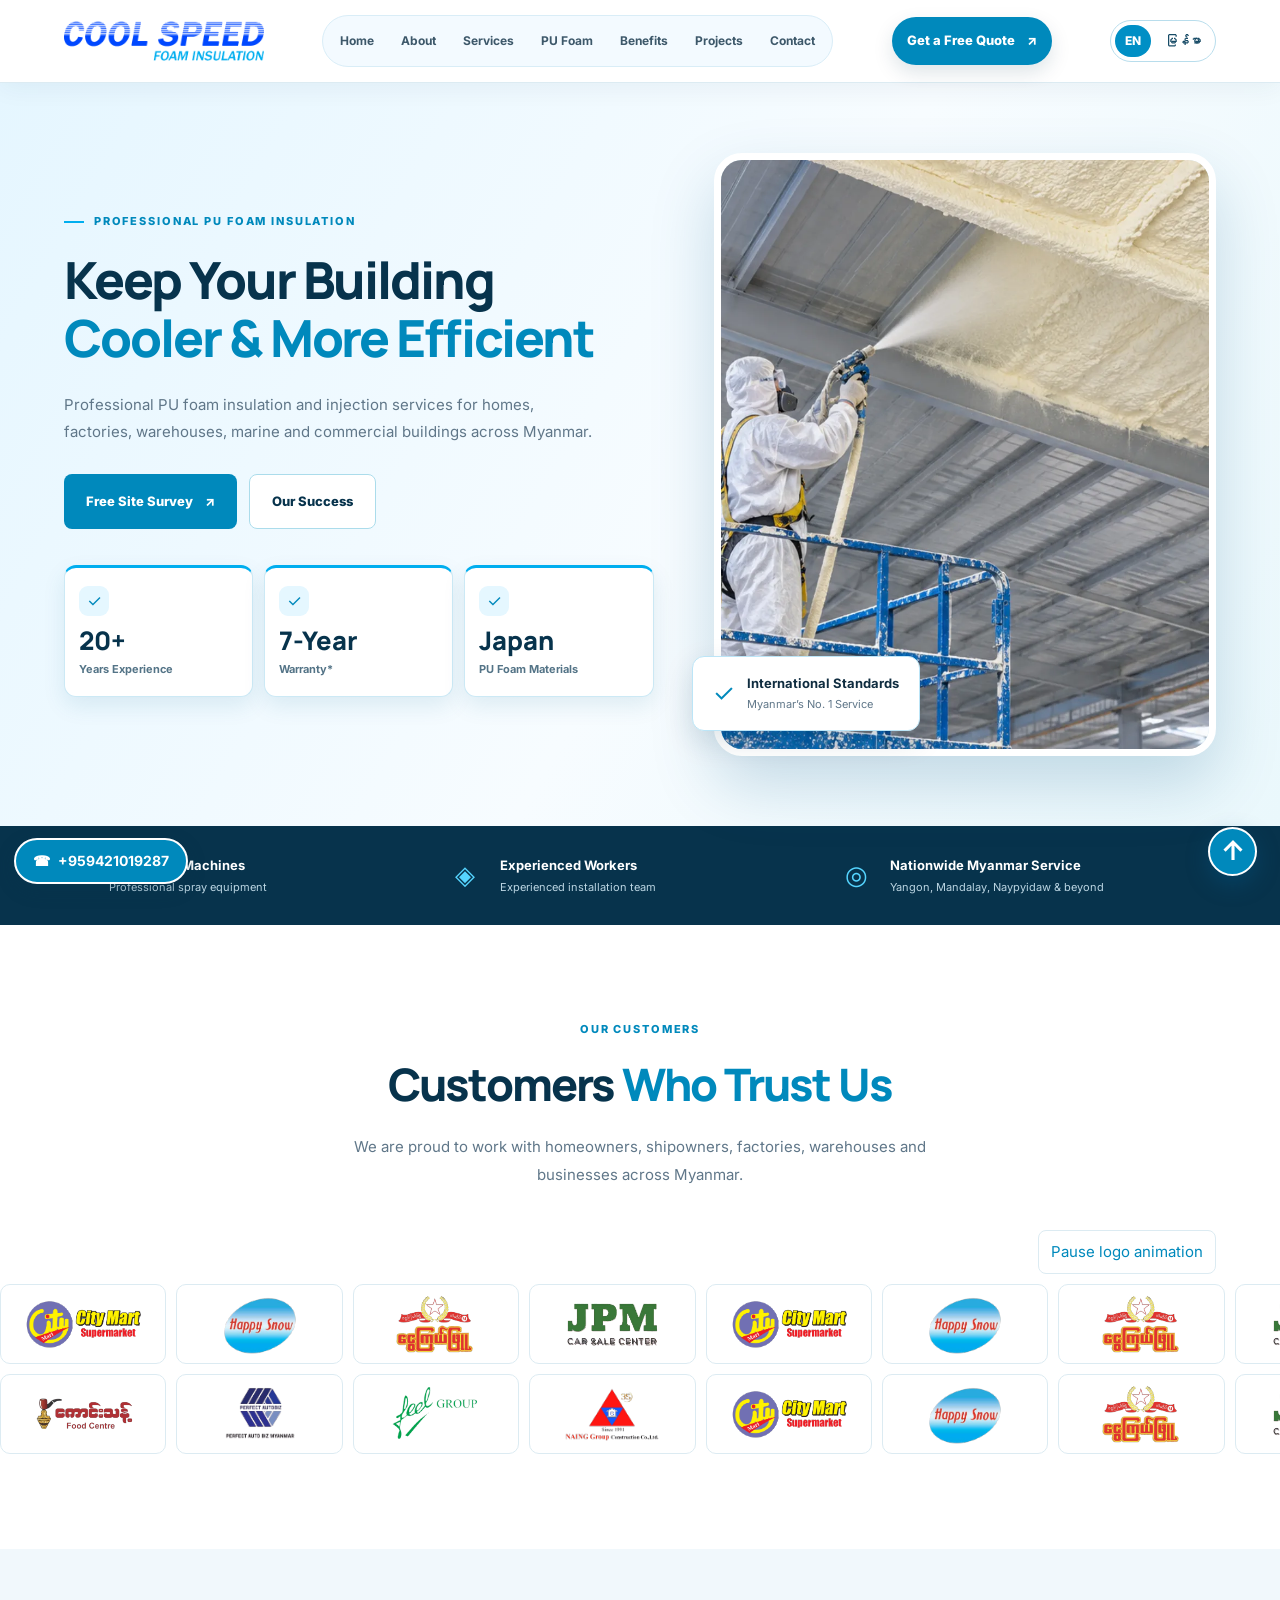
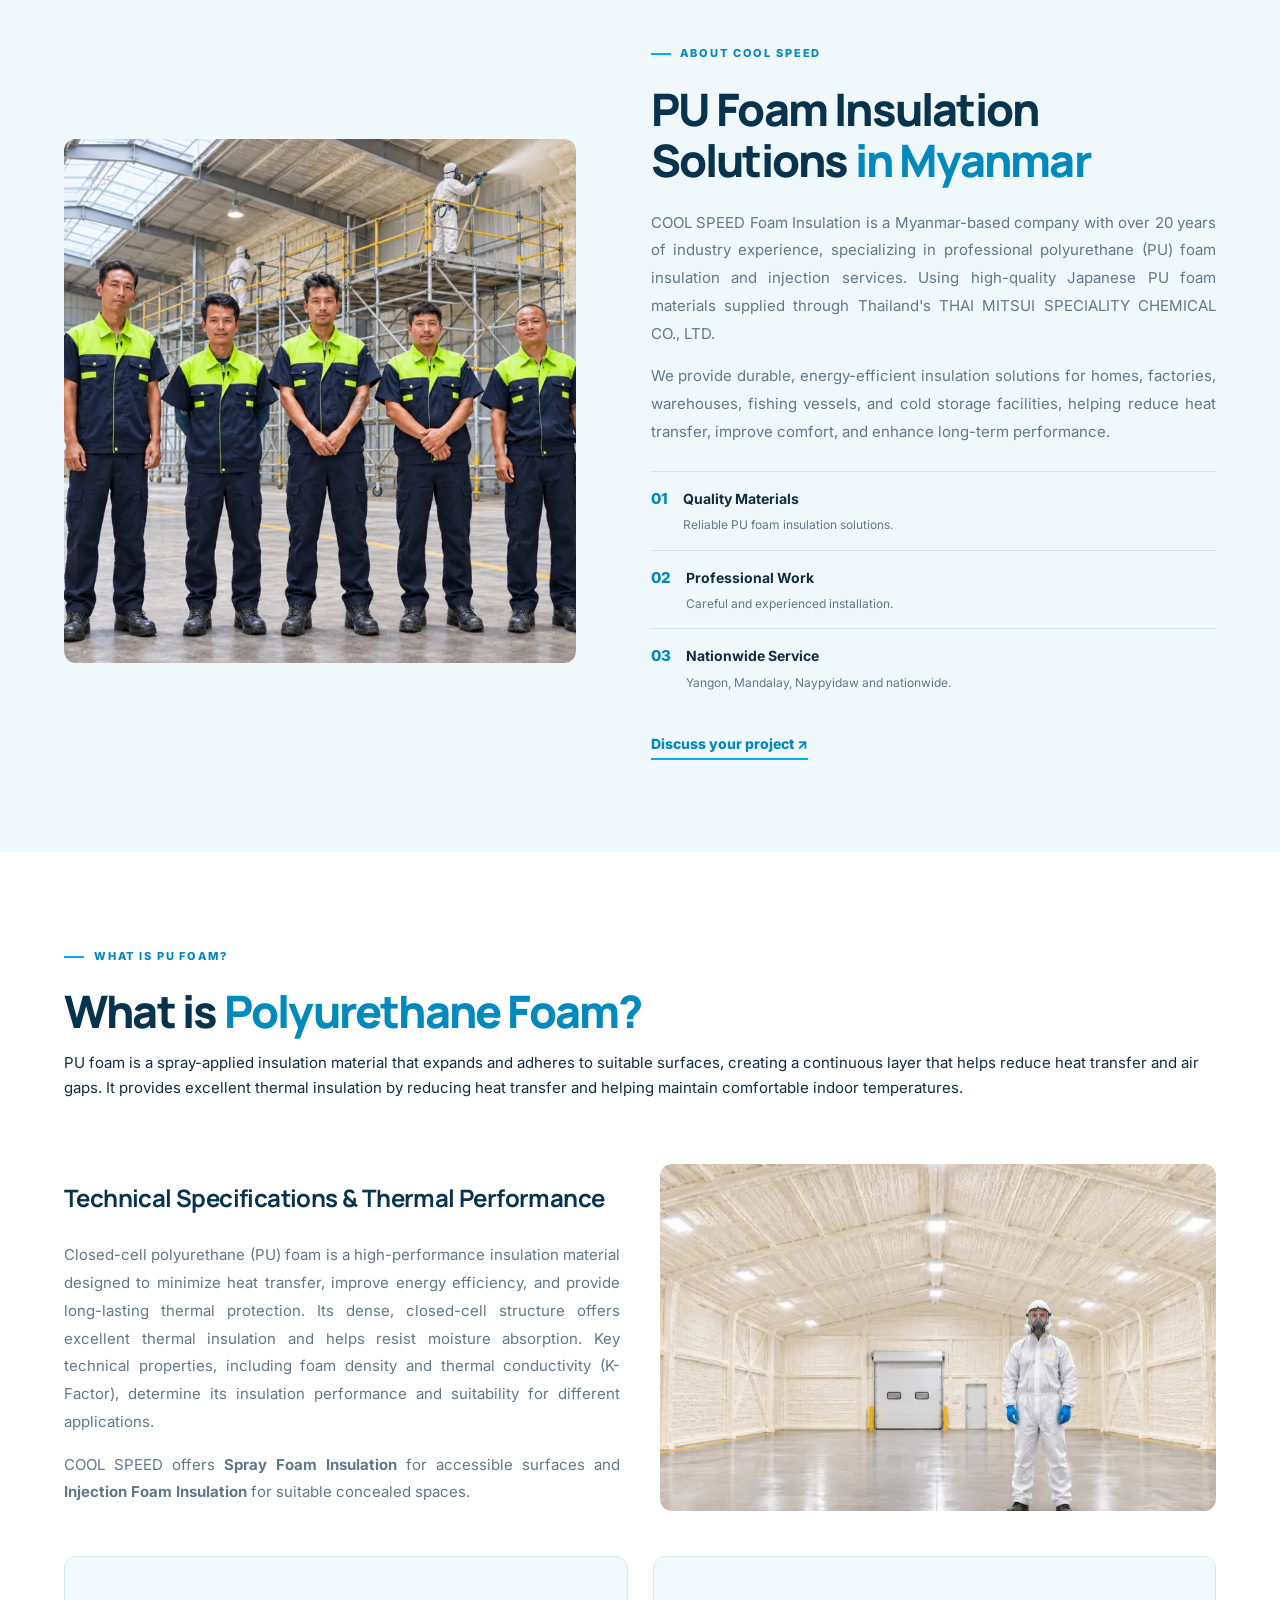
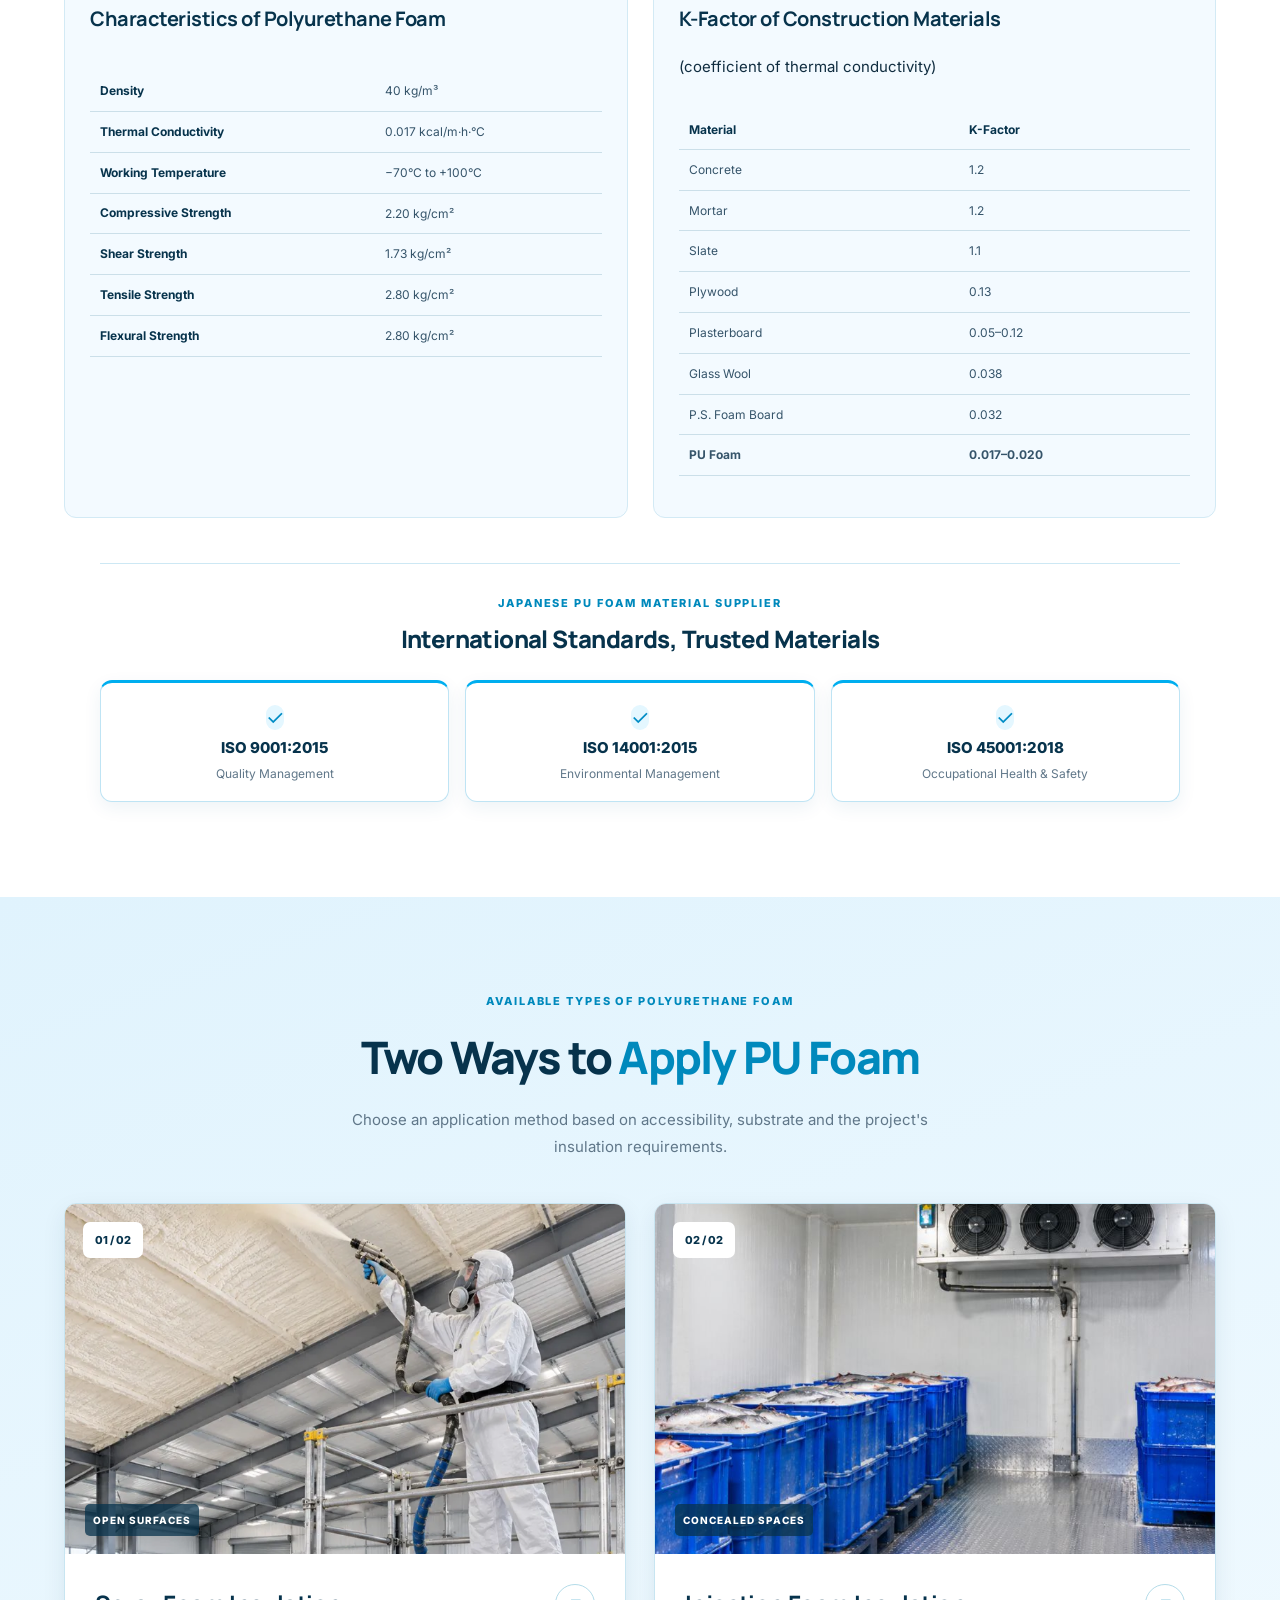
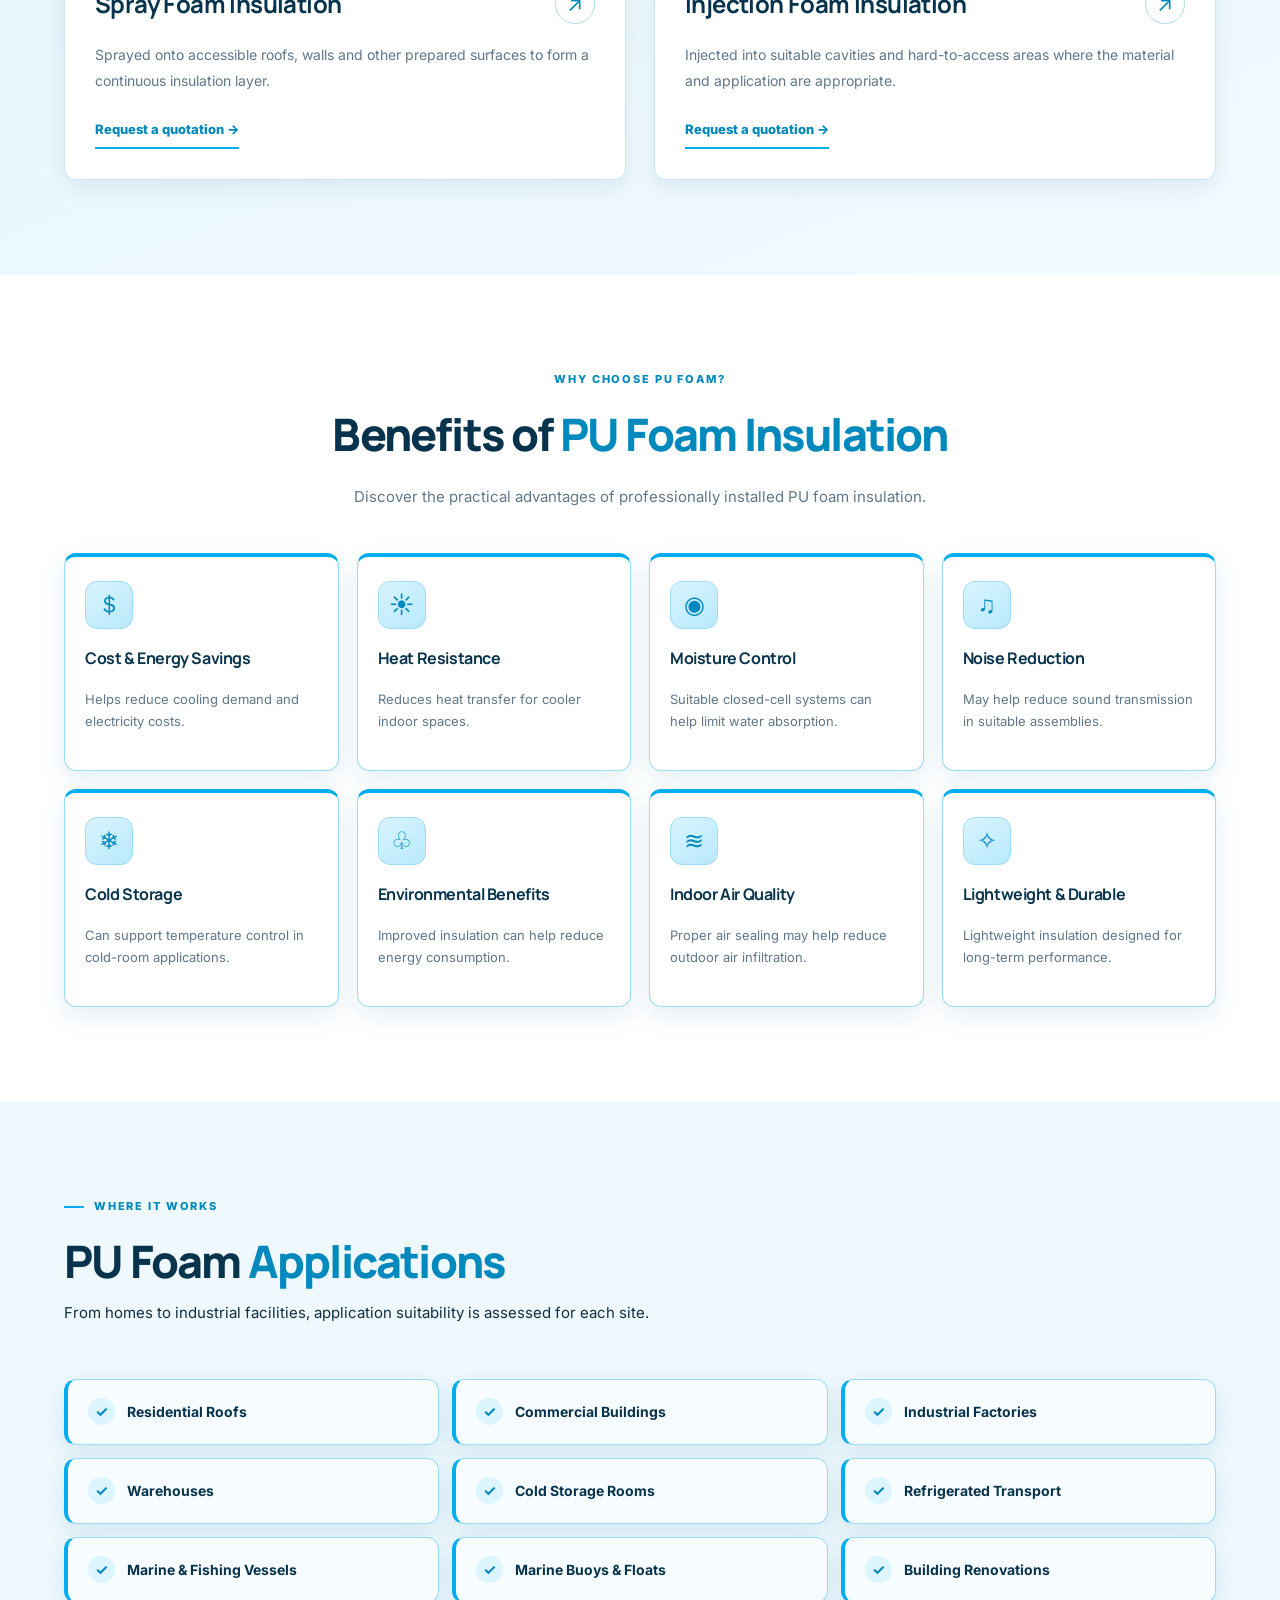
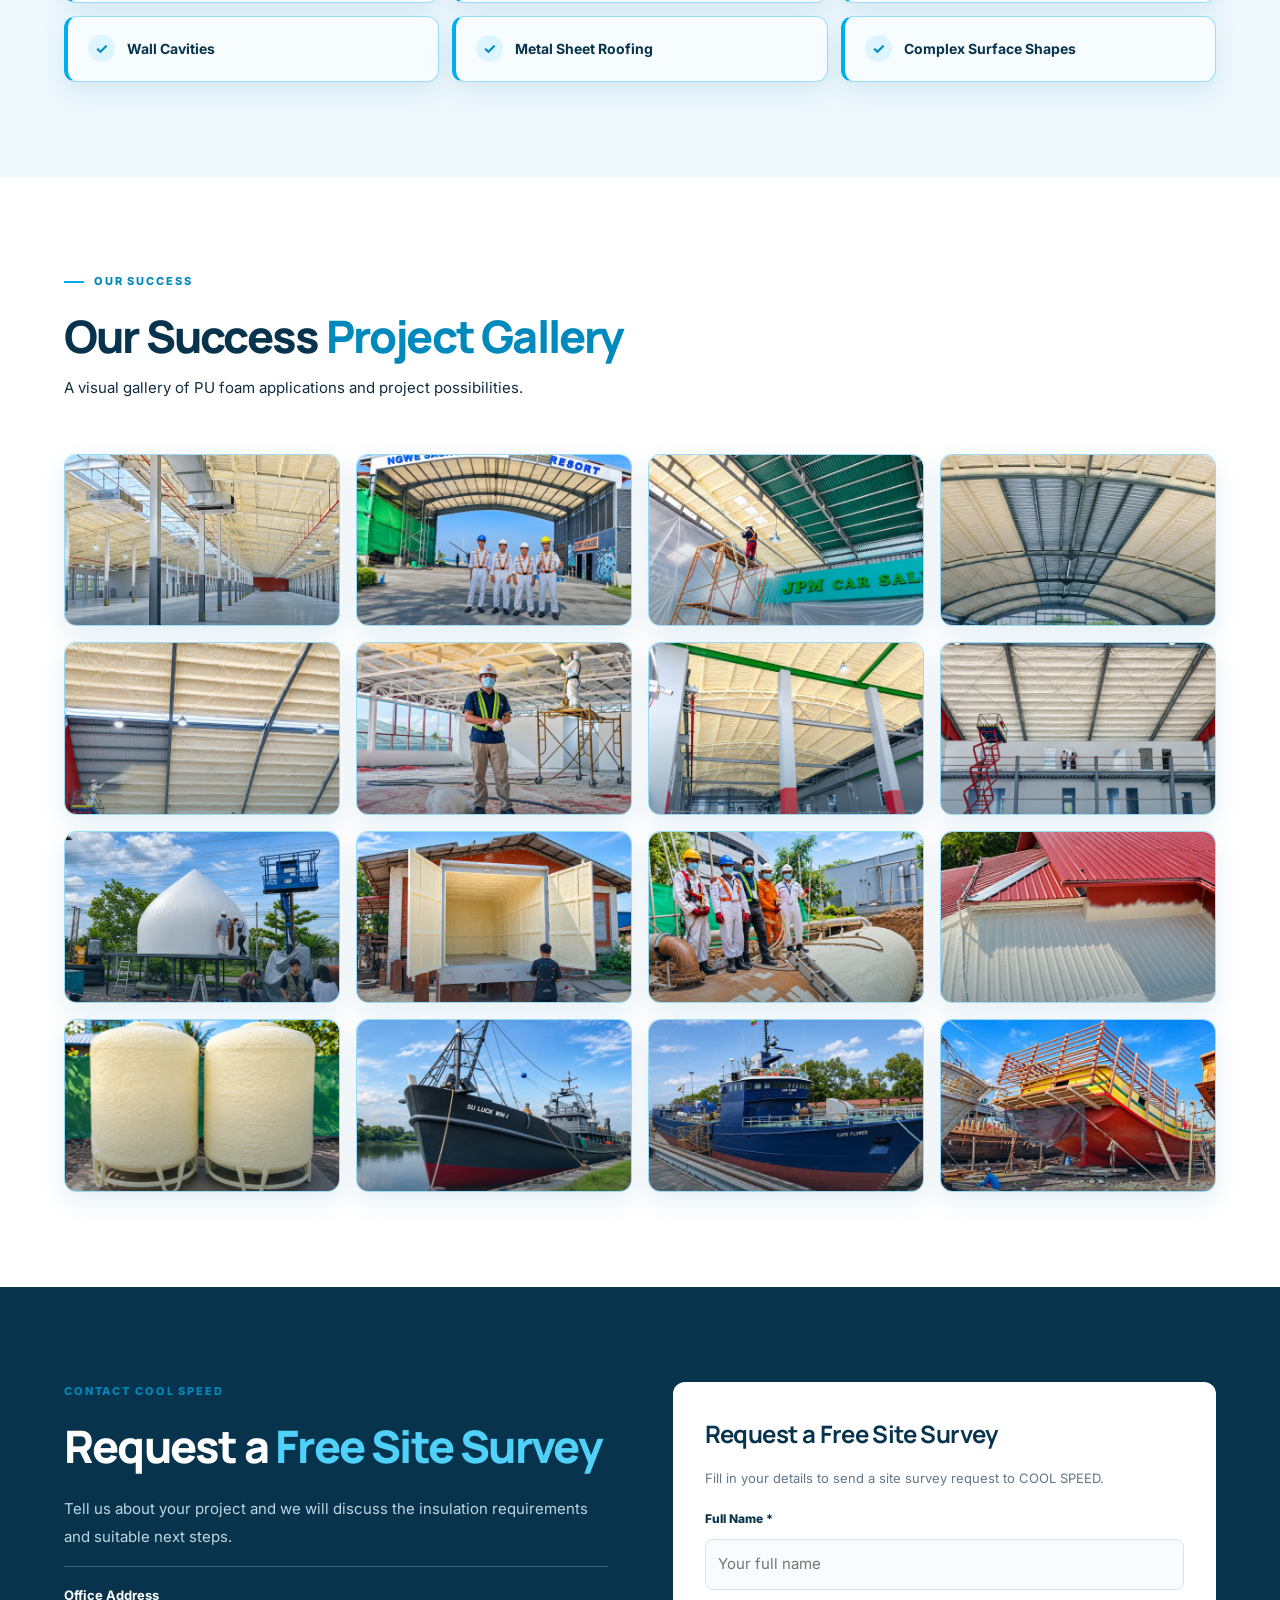
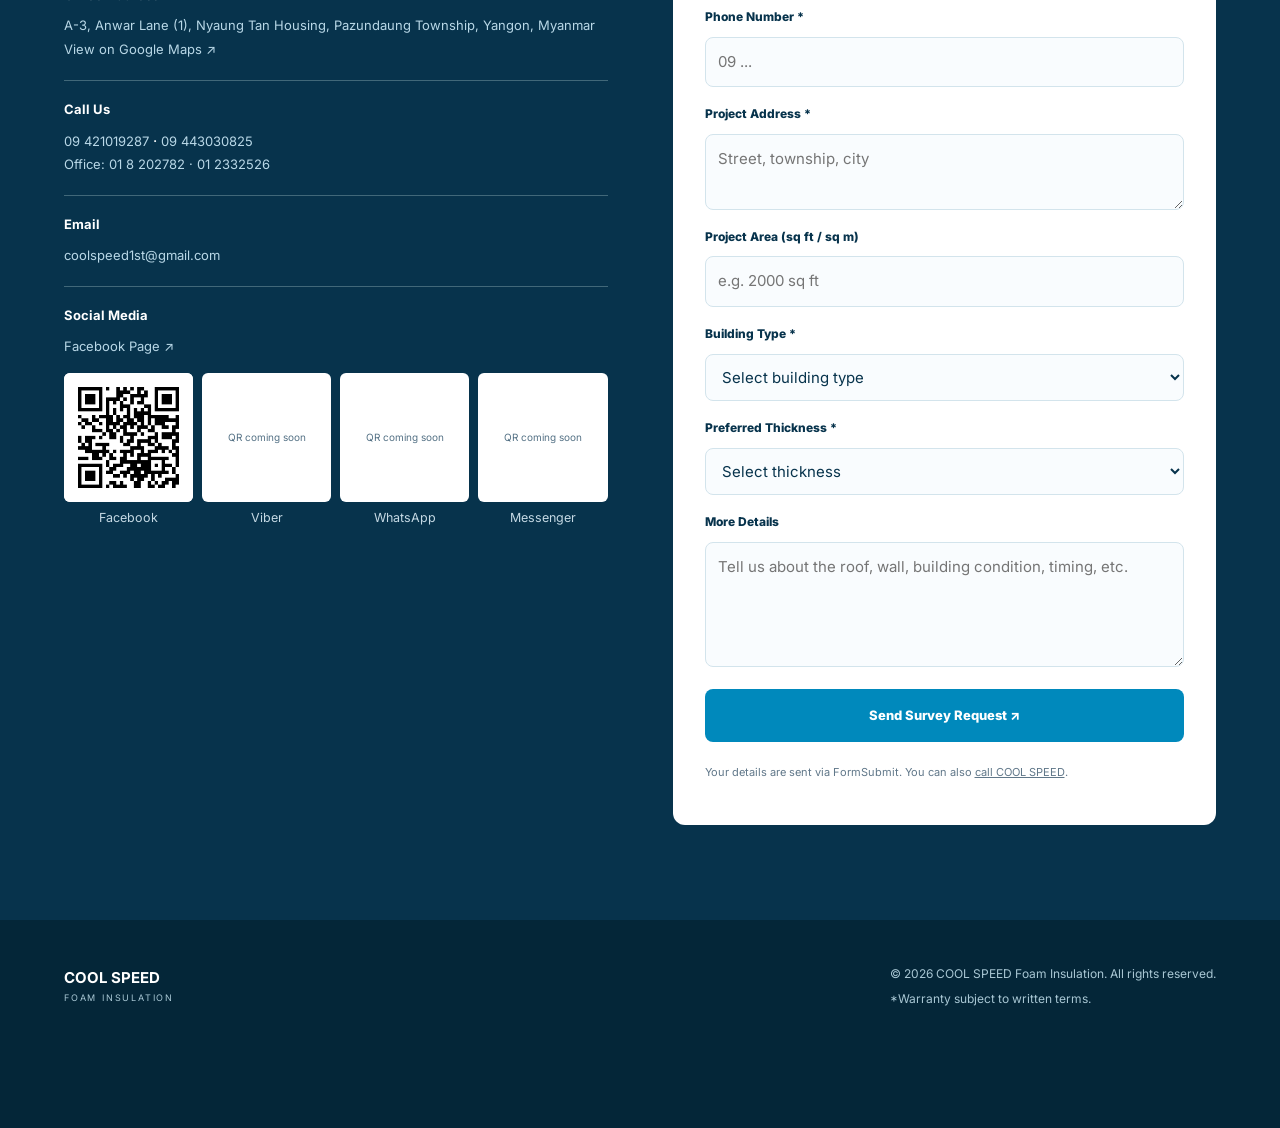
==== commit 24eb3f35: "change Burmese lang native" ====
--- a/cool-speed-bilingual/index.html
+++ b/cool-speed-bilingual/index.html
@@ -104,8 +104,8 @@
          ↗
         </span>
 </a>
-<a class="btn btn-outline" href="#types">
-        Explore Services
+<a class="btn btn-outline" href="#projects">
+        Our Success
        </a>
 </div>
 <div aria-label="Why choose COOL SPEED" class="hero-highlights">
@@ -154,10 +154,10 @@
        </span>
 <span>
 <strong>
-         Better comfort
+         International Standards
         </strong>
 <small>
-         From roof to wall
+         Myanmar’s No. 1 Service
         </small>
 </span>
 </div>
@@ -341,17 +341,17 @@
         </span>
 </h2>
 <p>
-       PU foam is a spray-applied insulation material that expands and adheres to suitable surfaces, creating a continuous layer that helps reduce heat transfer and air gaps.
+       PU foam is a spray-applied insulation material that expands and adheres to suitable surfaces, creating a continuous layer that helps reduce heat transfer and air gaps. It provides excellent thermal insulation by reducing heat transfer and helping maintain comfortable indoor temperatures.
       </p>
 </div>
 </div>
 <div class="foam-intro">
 <div>
 <h3>
-        Engineered for comfort and protection
+        Technical Specifications & Thermal Performance
        </h3>
 <p>
-        Closed-cell polyurethane foam is used in roofs, walls, cold-storage facilities and specialist industrial applications. Product selection, thickness, surface preparation must match site requirements.
+        Closed-cell polyurethane (PU) foam is a high-performance insulation material designed to minimize heat transfer, improve energy efficiency, and provide long-lasting thermal protection. Its dense, closed-cell structure offers excellent thermal insulation and helps resist moisture absorption. Key technical properties, including foam density and thermal conductivity (K-Factor), determine its insulation performance and suitability for different applications.
        </p>
 <p>
         COOL SPEED offers
--- a/cool-speed-bilingual/style.css
+++ b/cool-speed-bilingual/style.css
@@ -200,7 +200,7 @@
   margin-right:6px
 }
 .hero h1,.section h2 {
-  font:800 clamp(34px,4.2vw,60px)/1.14 Manrope,sans-serif;
+  font:800 clamp(34px,4vw,60px)/1.14 Manrope,sans-serif;
   letter-spacing:-.04em;
   color:var(--navy);
   margin:0 0 24px
@@ -210,7 +210,7 @@
   color:var(--deep)
 }
 .hero-lead {
-  font-size:17px;
+  font-size:15px;
   color:var(--muted);
   line-height:1.85;
   max-width:530px
@@ -447,6 +447,7 @@
 .about-copy>p:not(.eyebrow) {
   font-size:15px;
   line-height:1.85;
+  text-align: justify;
   color:var(--muted)
 }
 .feature-list {
@@ -513,6 +514,7 @@
 .foam-intro p {
   font-size:15px;
   line-height:1.85;
+  text-align: justify;
   color:var(--muted)
 }
 .foam-intro img {
@@ -1091,6 +1093,9 @@
   }
   .section-heading>p {
     margin-top:15px
+  }
+  .section-heading-paragraph {
+    text-align: justify;
   }
   .foam-intro,.technical-grid,.types-grid,.services-grid,.contact-grid {
     grid-template-columns:1fr
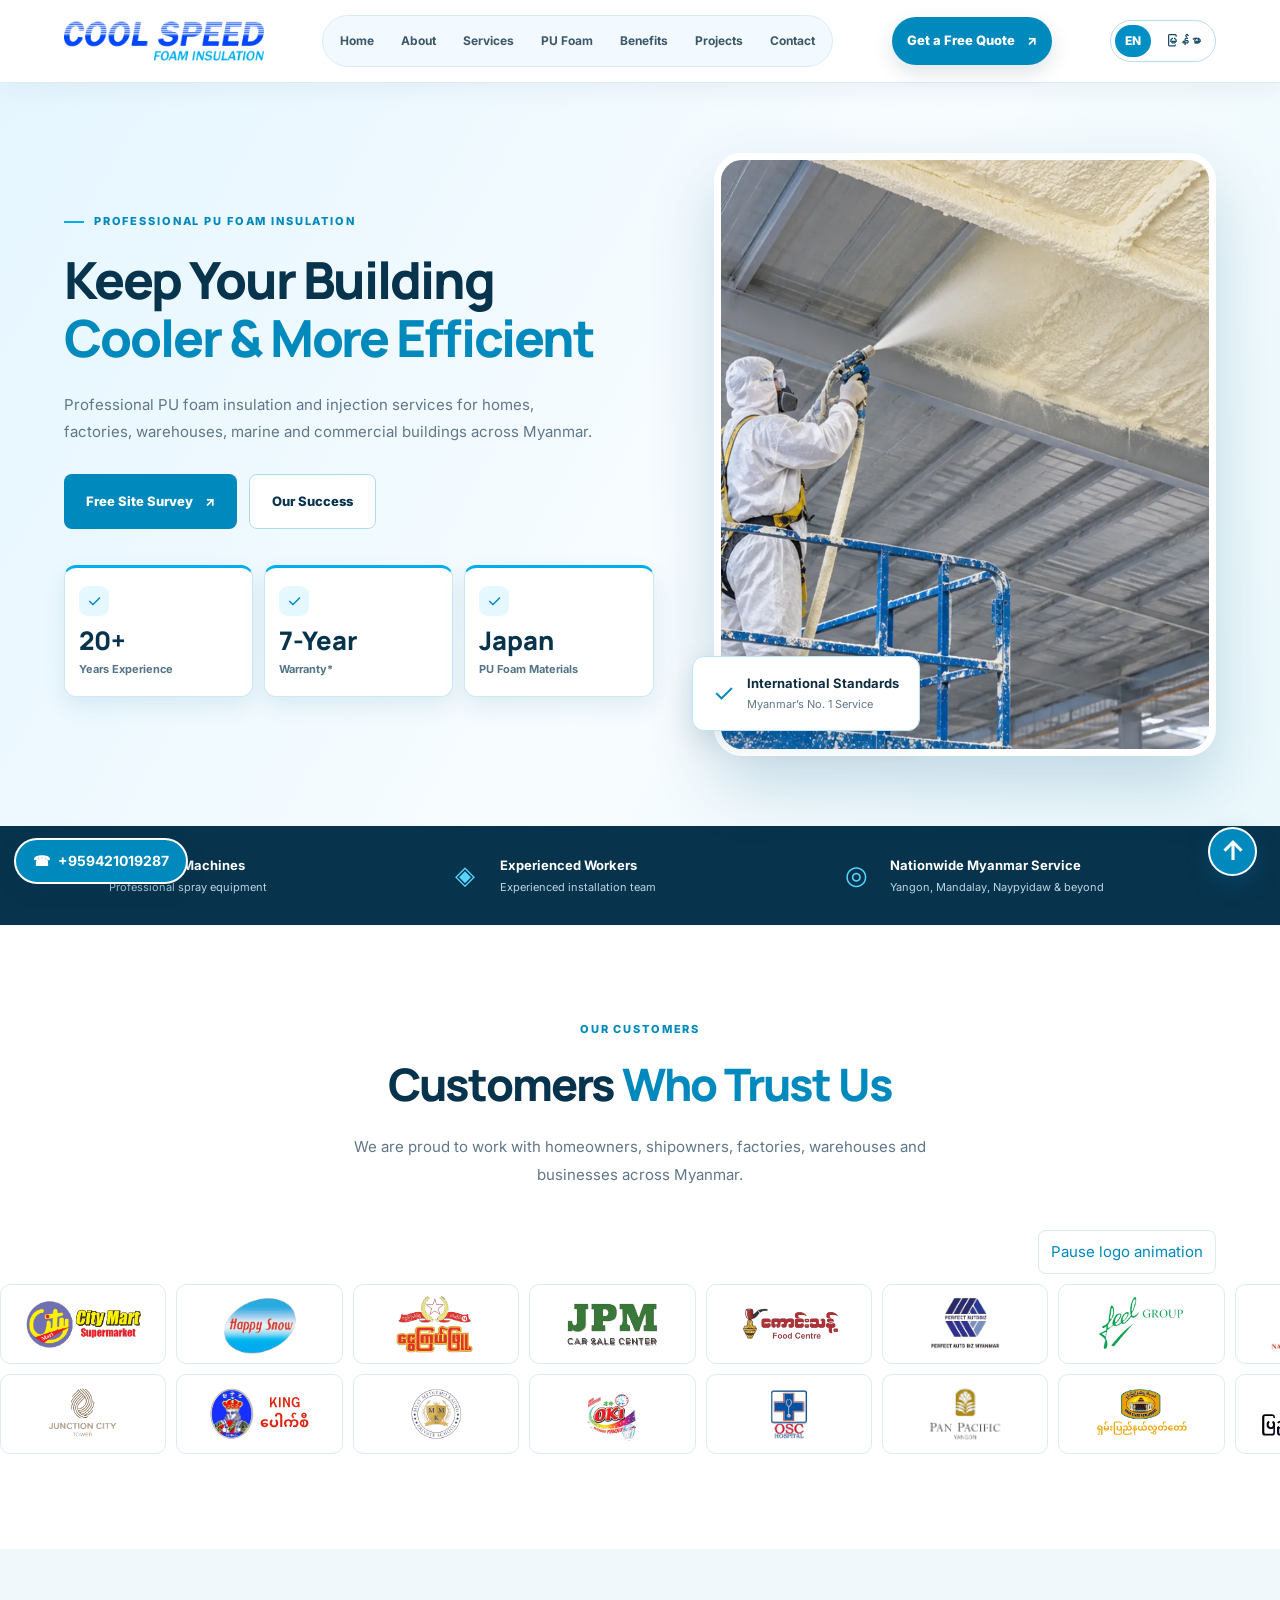
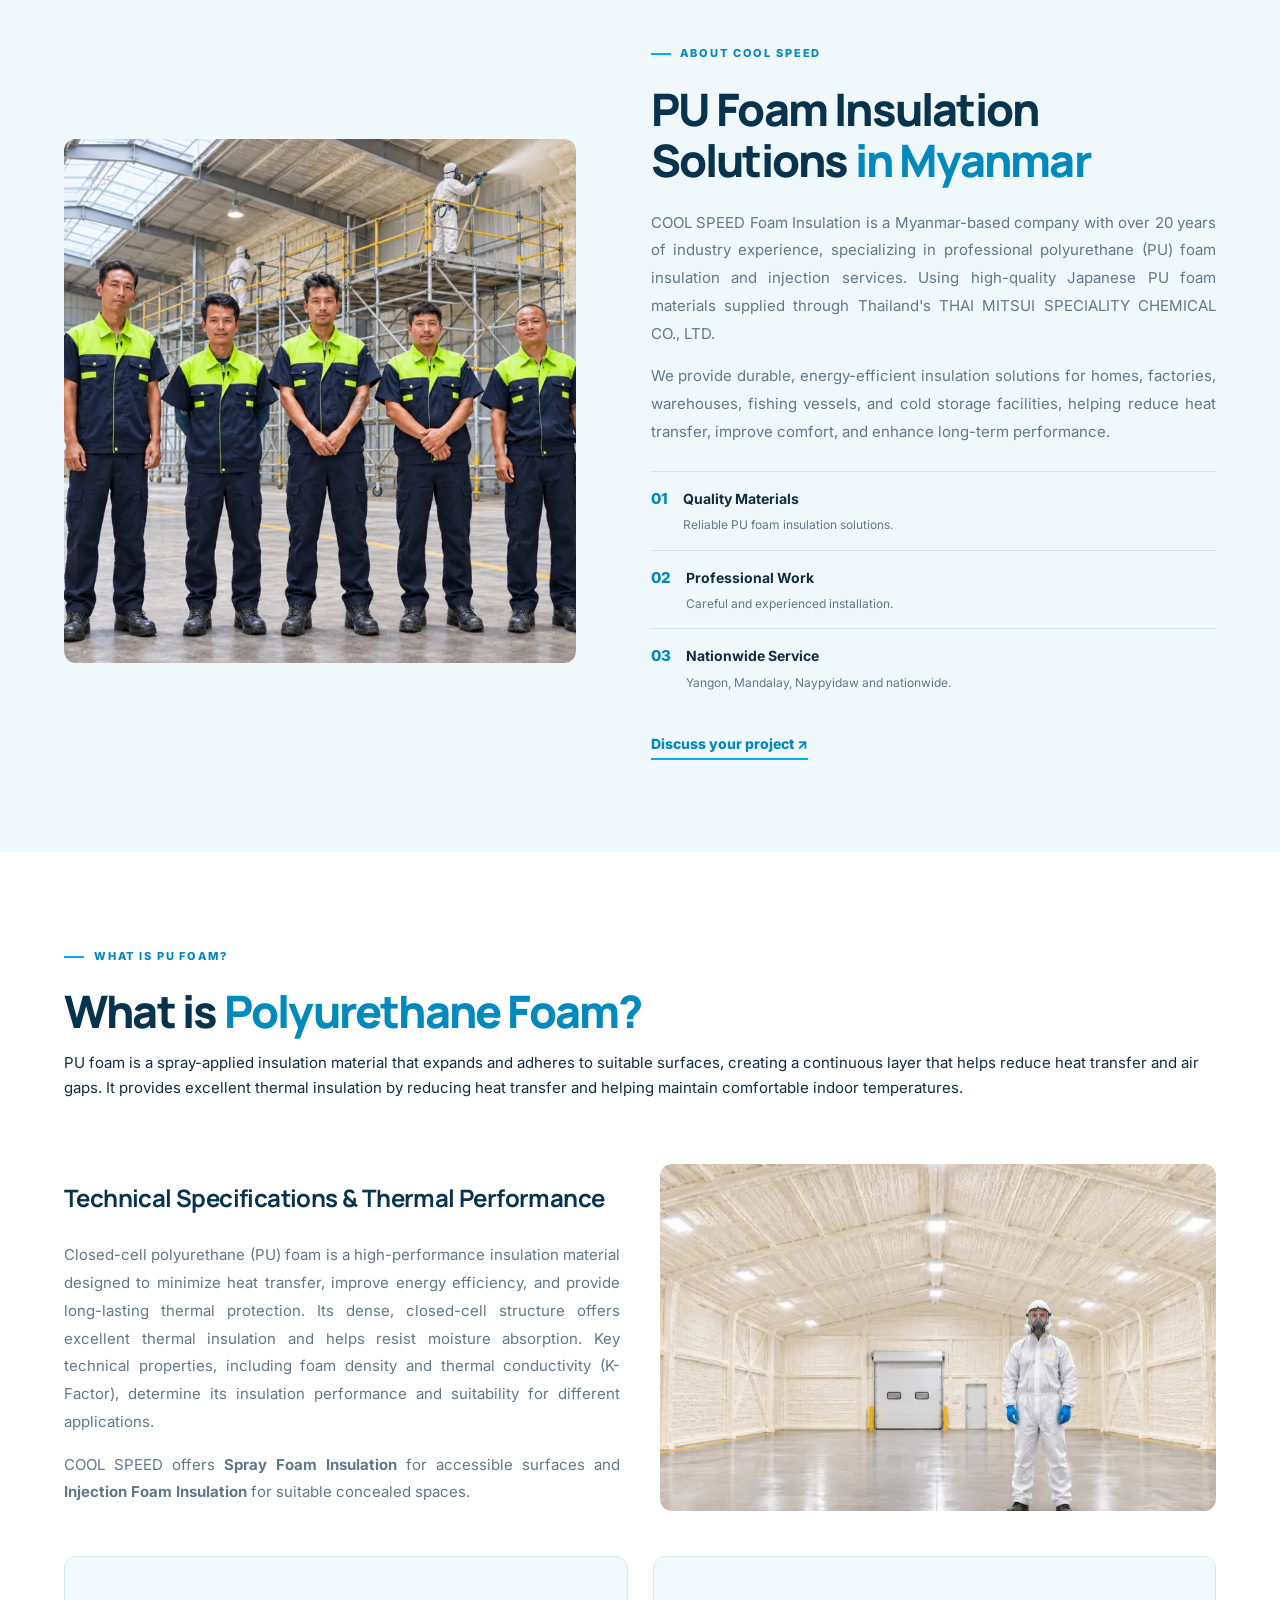
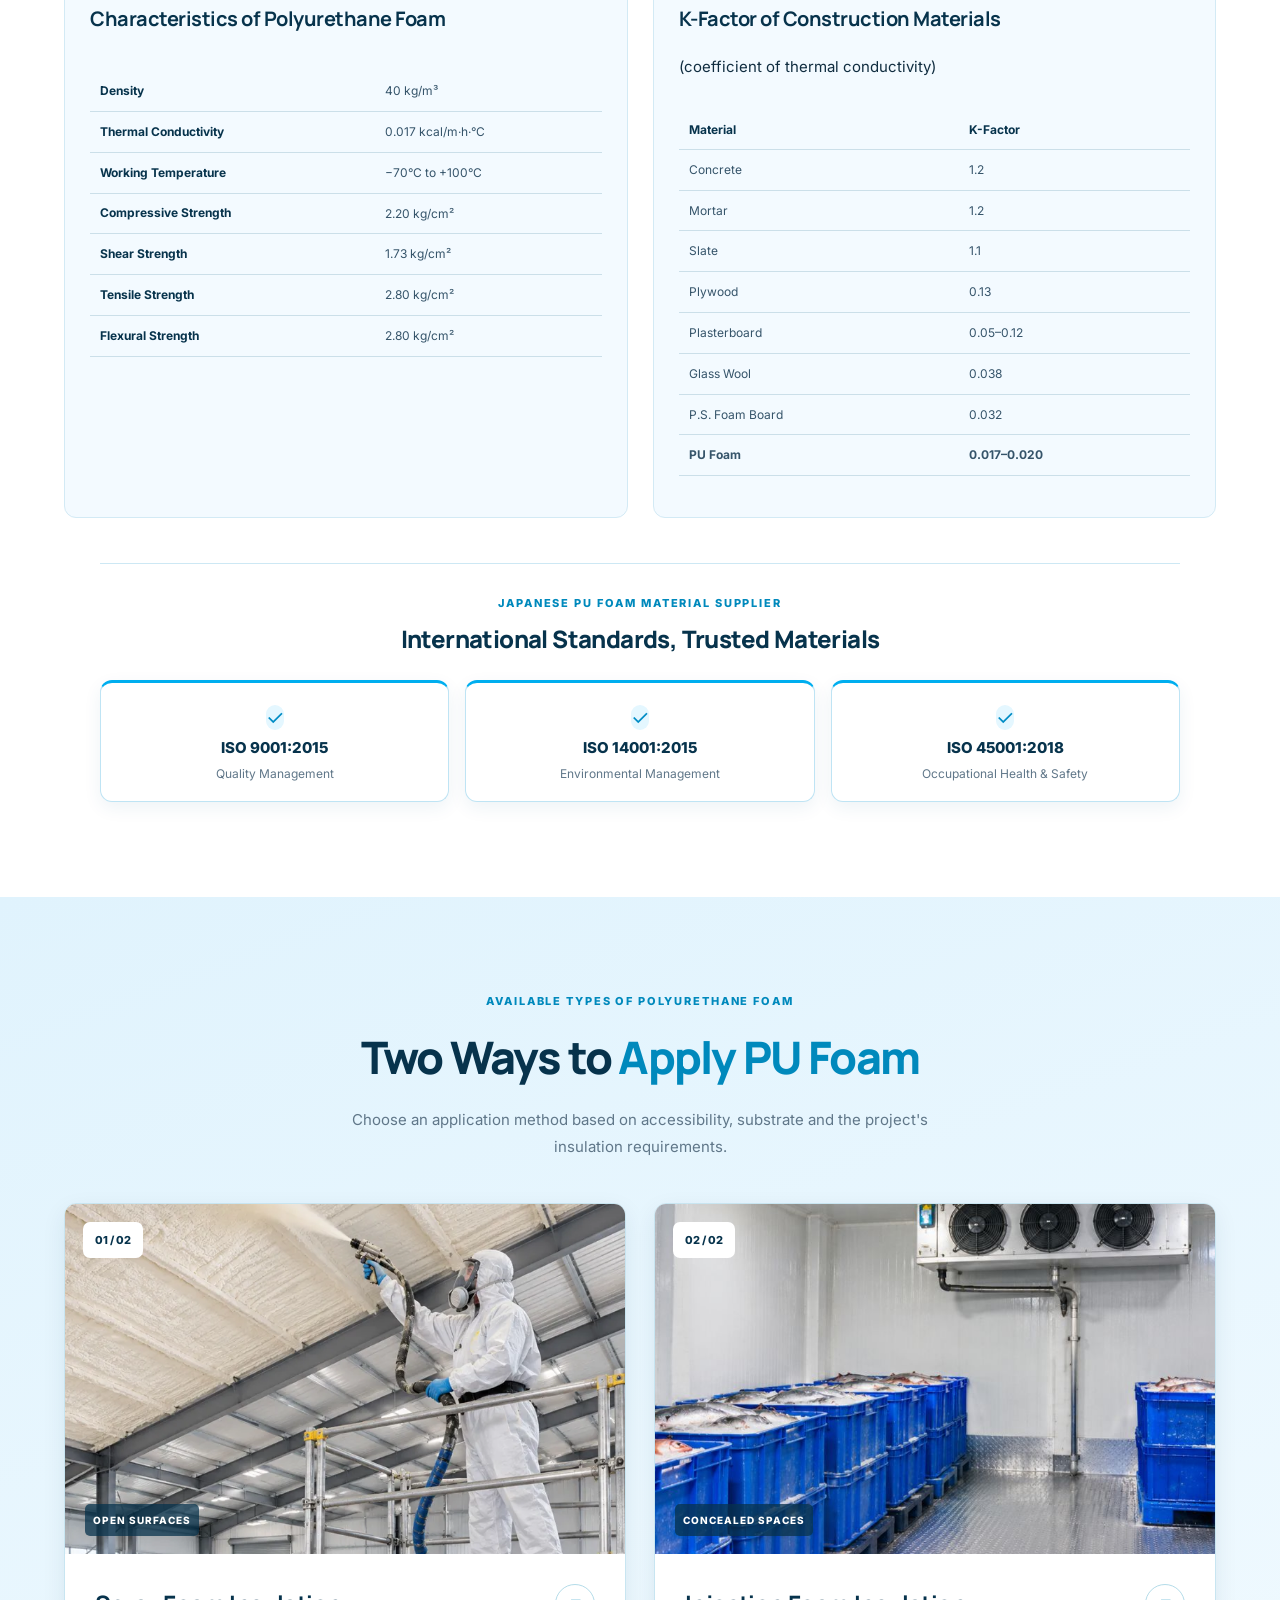
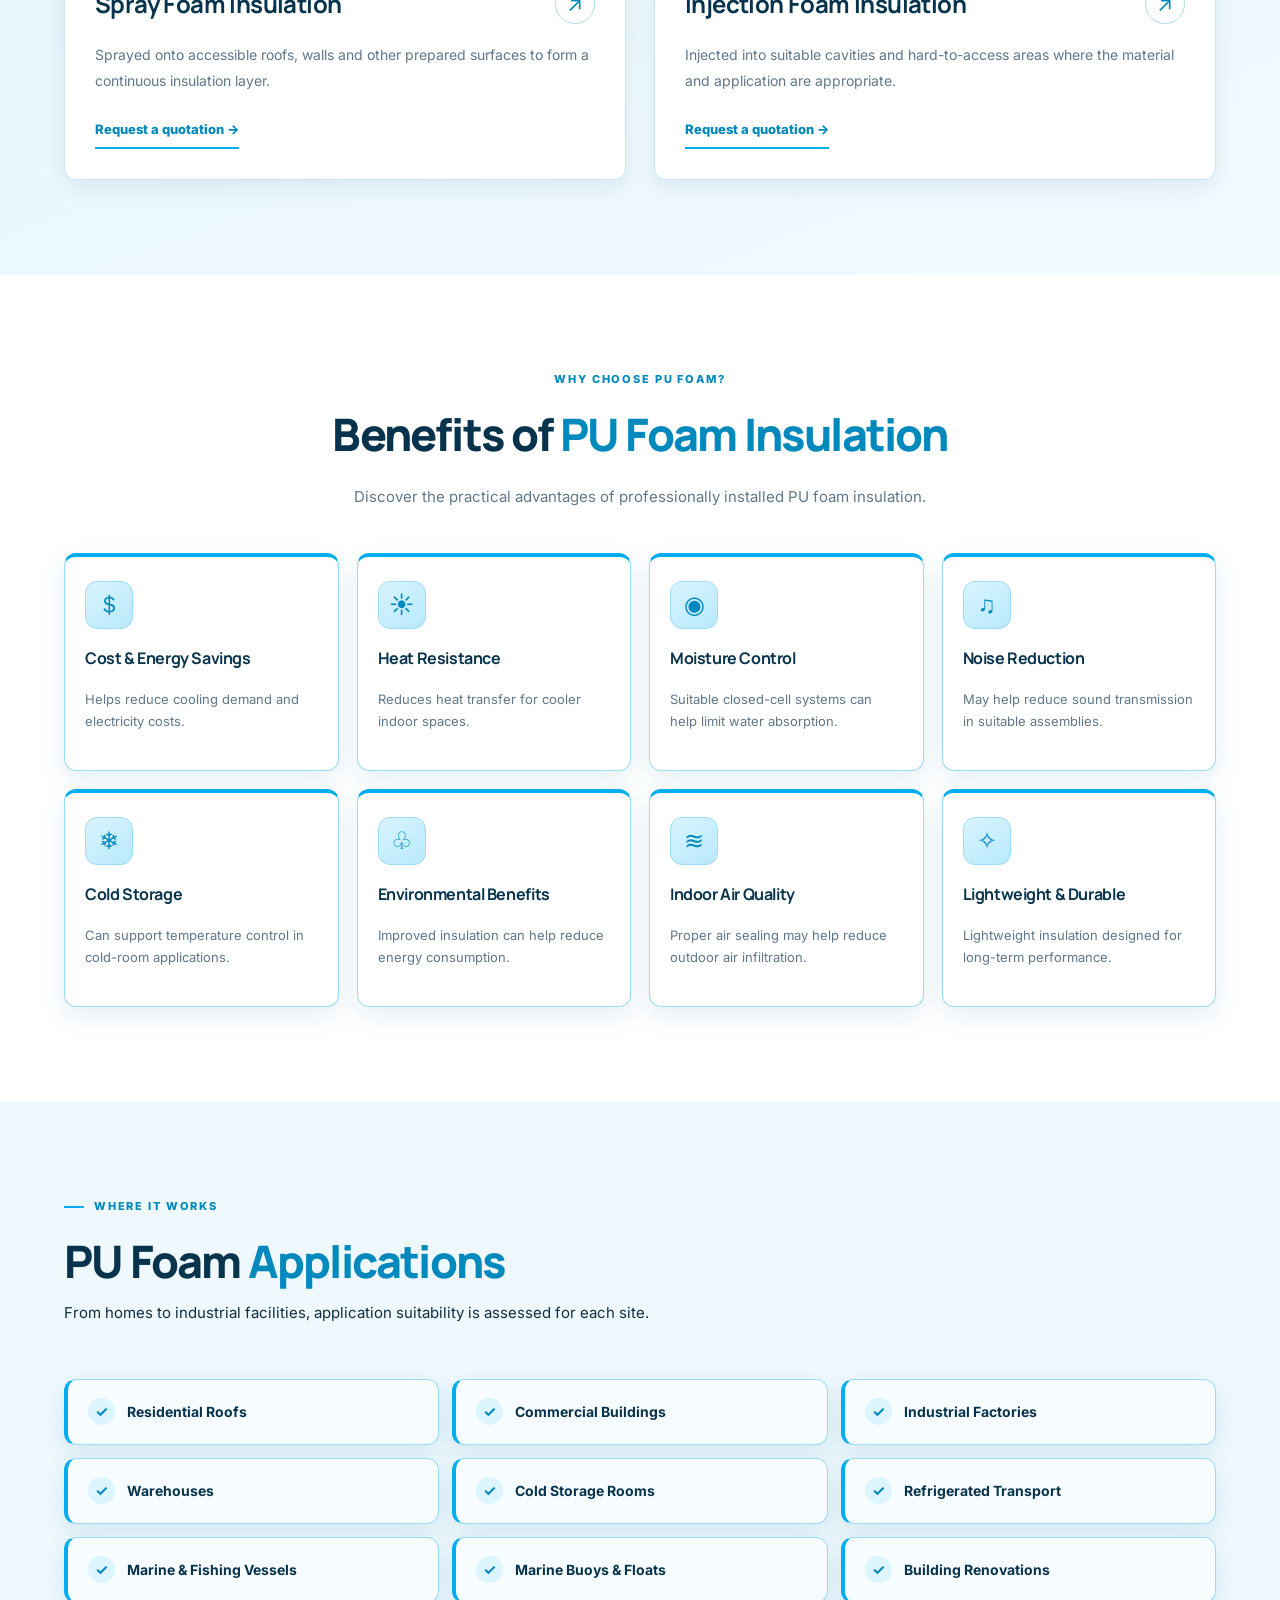
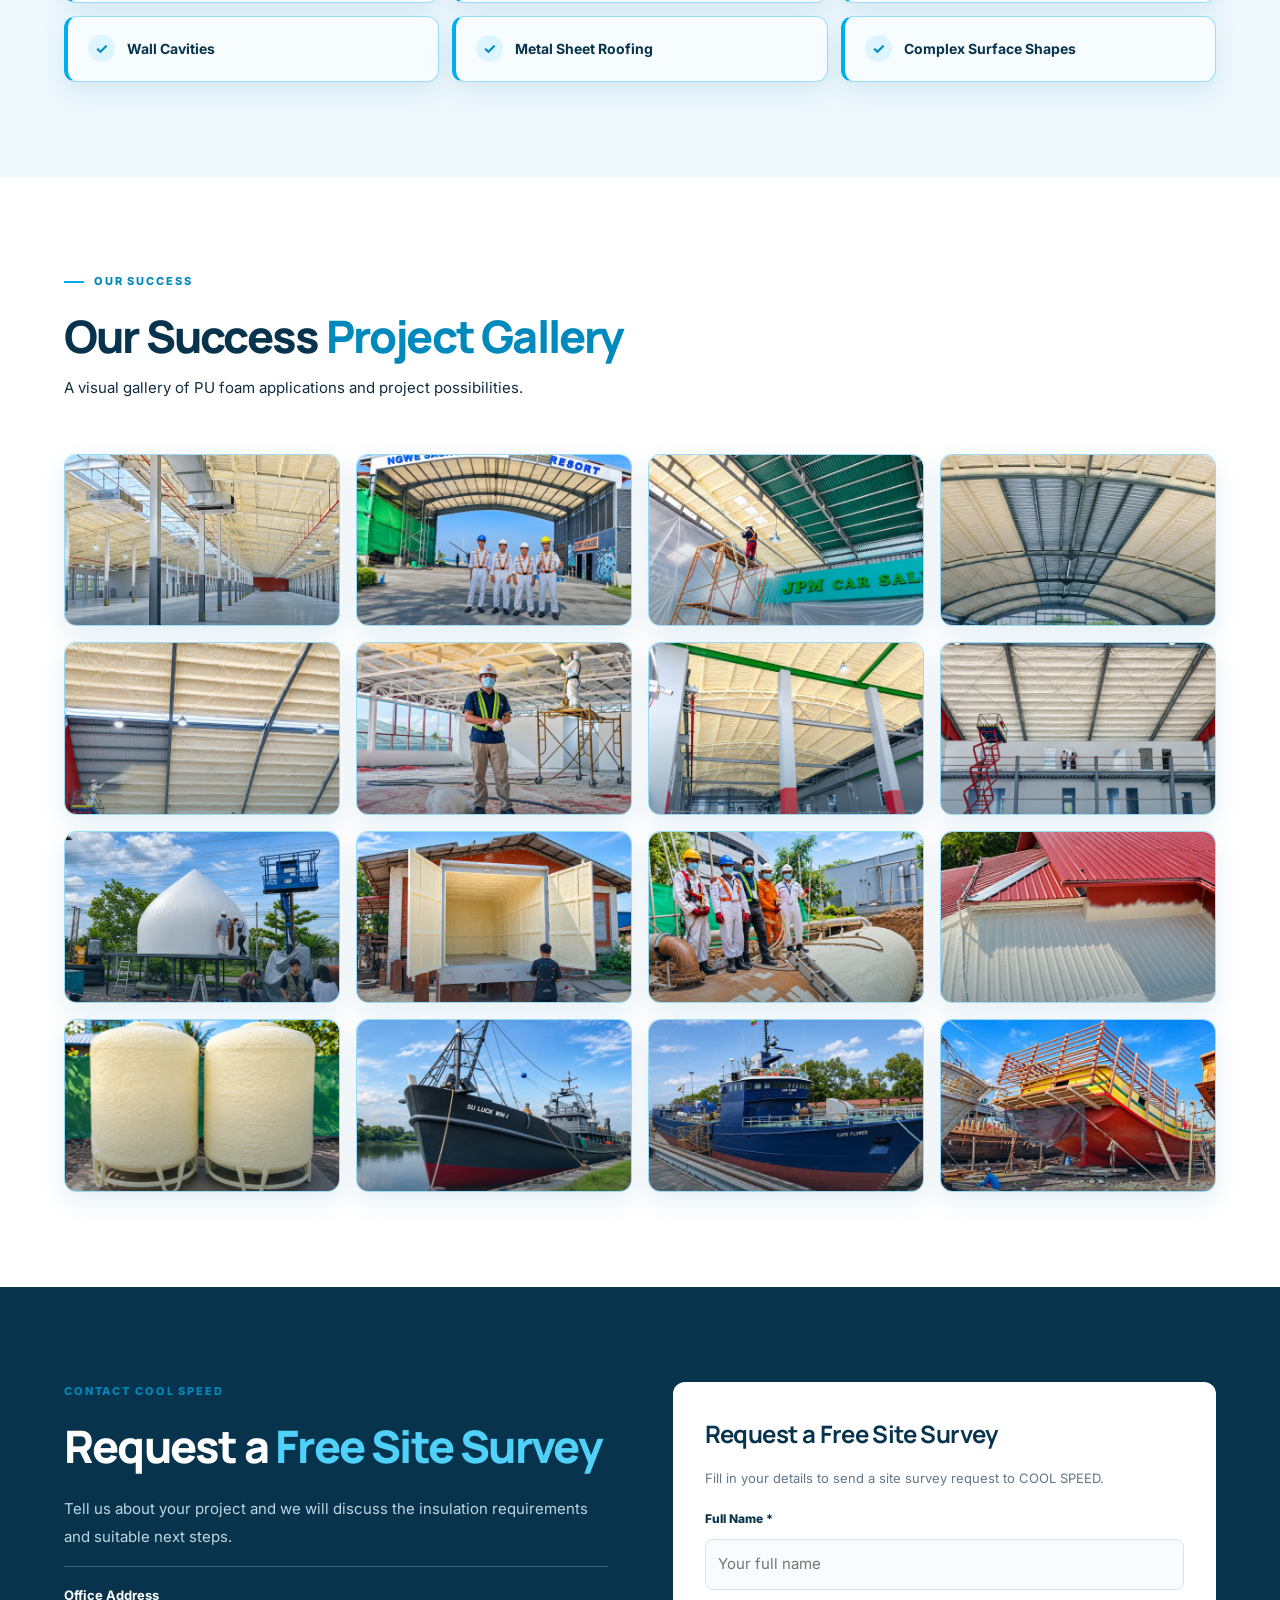
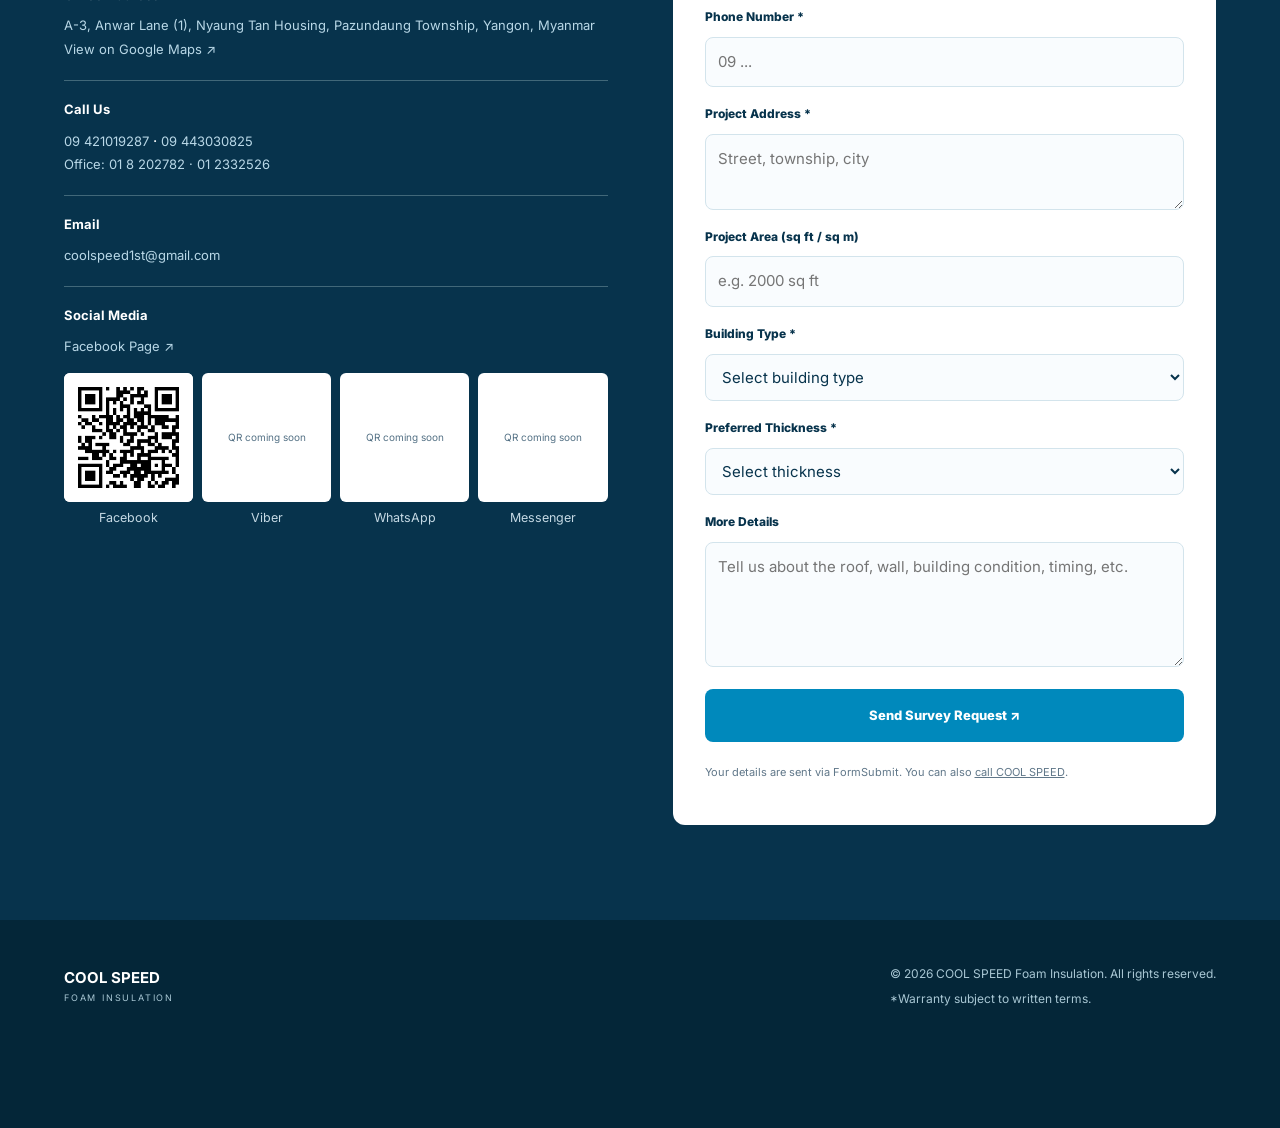
==== commit a3ef1efb: "customer logo update to 20" ====
--- a/cool-speed-bilingual/index.html
+++ b/cool-speed-bilingual/index.html
@@ -222,30 +222,30 @@
 <button class="logo-toggle" hidden="" type="button">Pause logo animation</button>
 <div aria-label="Customer logos, row 1" class="logo-row" role="group">
 <ul class="logo-track">
-<li class="logo-item"><img alt="Customer logo 1" height="80" loading="lazy" src="images/customers/customer-1.svg" width="160"/></li>
-<li class="logo-item"><img alt="Customer logo 2" height="80" loading="lazy" src="images/customers/customer-2.svg" width="160"/></li>
-<li class="logo-item"><img alt="Customer logo 3" height="80" loading="lazy" src="images/customers/customer-3.svg" width="160"/></li>
-<li class="logo-item"><img alt="Customer logo 4" height="80" loading="lazy" src="images/customers/customer-4.svg" width="160"/></li>
-<li class="logo-item"><img alt="Customer logo 1" height="80" loading="lazy" src="images/customers/customer-1.svg" width="160"/></li>
-<li class="logo-item"><img alt="Customer logo 2" height="80" loading="lazy" src="images/customers/customer-2.svg" width="160"/></li>
-<li class="logo-item"><img alt="Customer logo 3" height="80" loading="lazy" src="images/customers/customer-3.svg" width="160"/></li>
-<li class="logo-item"><img alt="Customer logo 4" height="80" loading="lazy" src="images/customers/customer-4.svg" width="160"/></li>
-<li class="logo-item"><img alt="Customer logo 3" height="80" loading="lazy" src="images/customers/customer-3.svg" width="160"/></li>
-<li class="logo-item"><img alt="Customer logo 4" height="80" loading="lazy" src="images/customers/customer-4.svg" width="160"/></li>
+<li class="logo-item"><img alt="Customer logo 1" height="80" loading="lazy" src="/cool-speed-bilingual/images/customers/customer-1.svg" width="160"/></li>
+<li class="logo-item"><img alt="Customer logo 2" height="80" loading="lazy" src="/cool-speed-bilingual/images/customers/customer-2.svg" width="160"/></li>
+<li class="logo-item"><img alt="Customer logo 3" height="80" loading="lazy" src="/cool-speed-bilingual/images/customers/customer-3.svg" width="160"/></li>
+<li class="logo-item"><img alt="Customer logo 4" height="80" loading="lazy" src="/cool-speed-bilingual/images/customers/customer-4.svg" width="160"/></li>
+<li class="logo-item"><img alt="Customer logo 1" height="80" loading="lazy" src="/cool-speed-bilingual/images/customers/customer-5.svg" width="160"/></li>
+<li class="logo-item"><img alt="Customer logo 2" height="80" loading="lazy" src="/cool-speed-bilingual/images/customers/customer-6.svg" width="160"/></li>
+<li class="logo-item"><img alt="Customer logo 3" height="80" loading="lazy" src="/cool-speed-bilingual/images/customers/customer-7.svg" width="160"/></li>
+<li class="logo-item"><img alt="Customer logo 4" height="80" loading="lazy" src="/cool-speed-bilingual/images/customers/customer-8.svg" width="160"/></li>
+<li class="logo-item"><img alt="Customer logo 3" height="80" loading="lazy" src="/cool-speed-bilingual/images/customers/customer-9.svg" width="160"/></li>
+<li class="logo-item"><img alt="Customer logo 4" height="80" loading="lazy" src="/cool-speed-bilingual/images/customers/customer-10.svg" width="160"/></li>
 </ul>
 </div>
 <div aria-label="Customer logos, row 2" class="logo-row" role="group">
 <ul class="logo-track">
-<li class="logo-item"><img alt="Customer logo 5" height="80" loading="lazy" src="images/customers/customer-5.svg" width="160"/></li>
-<li class="logo-item"><img alt="Customer logo 6" height="80" loading="lazy" src="images/customers/customer-6.svg" width="160"/></li>
-<li class="logo-item"><img alt="Customer logo 7" height="80" loading="lazy" src="images/customers/customer-7.svg" width="160"/></li>
-<li class="logo-item"><img alt="Customer logo 8" height="80" loading="lazy" src="images/customers/customer-8.svg" width="160"/></li>
-<li class="logo-item"><img alt="Customer logo 1" height="80" loading="lazy" src="images/customers/customer-1.svg" width="160"/></li>
-<li class="logo-item"><img alt="Customer logo 2" height="80" loading="lazy" src="images/customers/customer-2.svg" width="160"/></li>
-<li class="logo-item"><img alt="Customer logo 3" height="80" loading="lazy" src="images/customers/customer-3.svg" width="160"/></li>
-<li class="logo-item"><img alt="Customer logo 4" height="80" loading="lazy" src="images/customers/customer-4.svg" width="160"/></li>
-<li class="logo-item"><img alt="Customer logo 3" height="80" loading="lazy" src="images/customers/customer-3.svg" width="160"/></li>
-<li class="logo-item"><img alt="Customer logo 4" height="80" loading="lazy" src="images/customers/customer-4.svg" width="160"/></li>
+<li class="logo-item"><img alt="Customer logo 5" height="80" loading="lazy" src="/cool-speed-bilingual/images/customers/customer-11.svg" width="160"/></li>
+<li class="logo-item"><img alt="Customer logo 6" height="80" loading="lazy" src="/cool-speed-bilingual/images/customers/customer-12.svg" width="160"/></li>
+<li class="logo-item"><img alt="Customer logo 7" height="80" loading="lazy" src="/cool-speed-bilingual/images/customers/customer-13.svg" width="160"/></li>
+<li class="logo-item"><img alt="Customer logo 8" height="80" loading="lazy" src="/cool-speed-bilingual/images/customers/customer-14.svg" width="160"/></li>
+<li class="logo-item"><img alt="Customer logo 1" height="80" loading="lazy" src="/cool-speed-bilingual/images/customers/customer-15.svg" width="160"/></li>
+<li class="logo-item"><img alt="Customer logo 2" height="80" loading="lazy" src="/cool-speed-bilingual/images/customers/customer-16.svg" width="160"/></li>
+<li class="logo-item"><img alt="Customer logo 3" height="80" loading="lazy" src="/cool-speed-bilingual/images/customers/customer-17.svg" width="160"/></li>
+<li class="logo-item"><img alt="Customer logo 4" height="80" loading="lazy" src="/cool-speed-bilingual/images/customers/customer-18.svg" width="160"/></li>
+<li class="logo-item"><img alt="Customer logo 3" height="80" loading="lazy" src="/cool-speed-bilingual/images/customers/customer-19.svg" width="160"/></li>
+<li class="logo-item"><img alt="Customer logo 4" height="80" loading="lazy" src="/cool-speed-bilingual/images/customers/customer-20.svg" width="160"/></li>
 </ul>
 </div>
 </div>
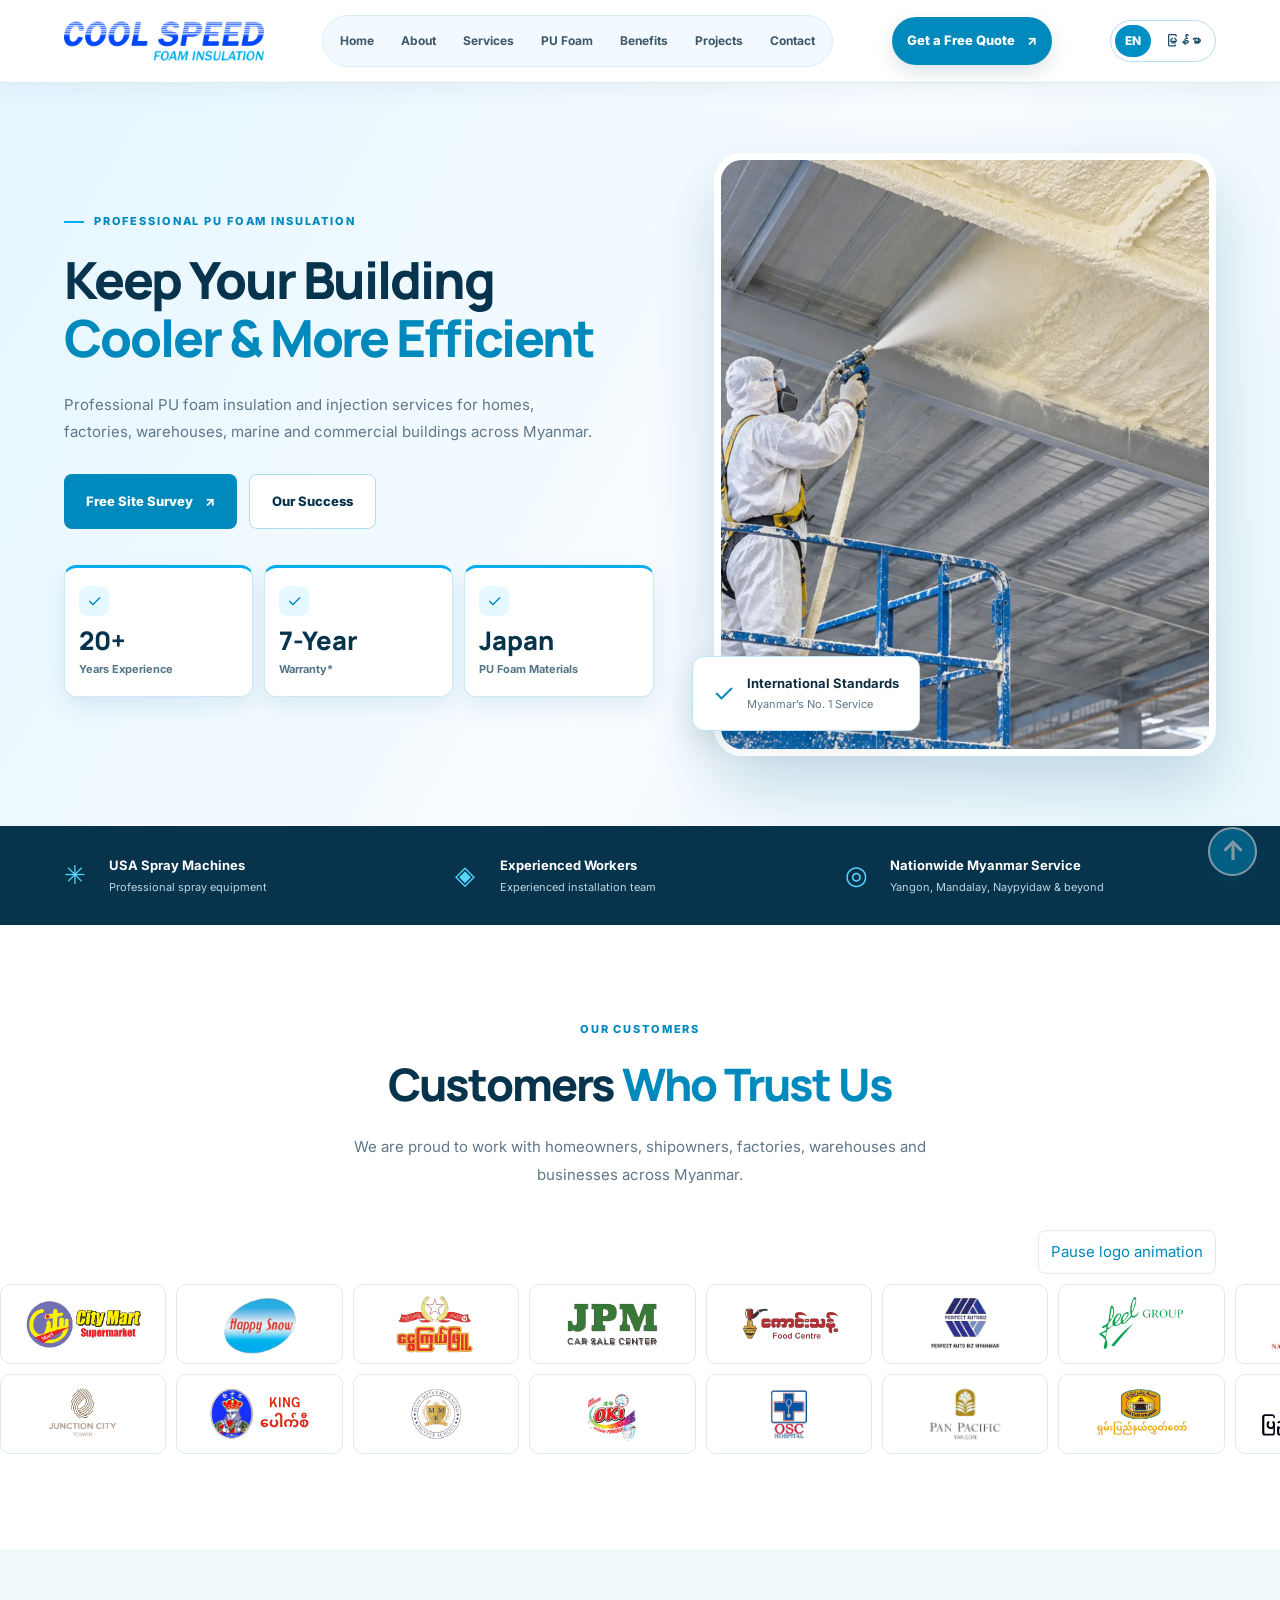
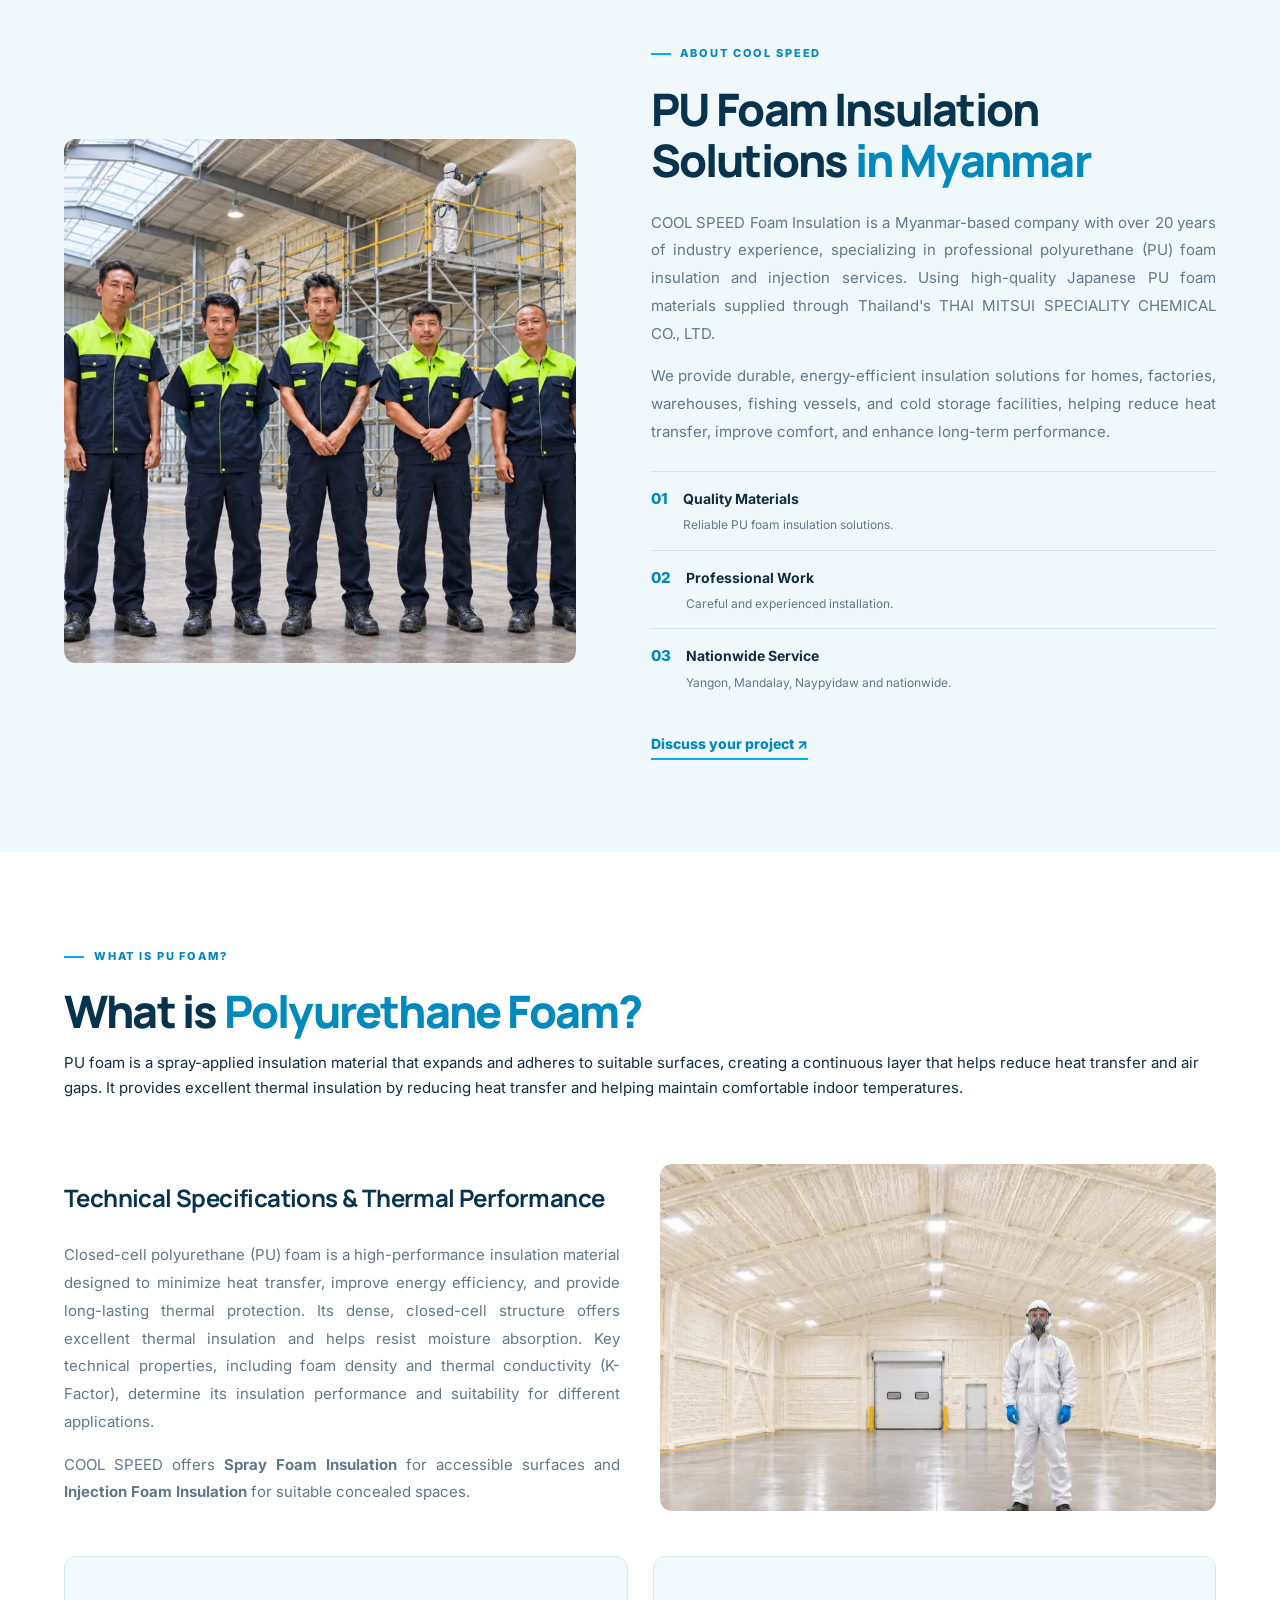
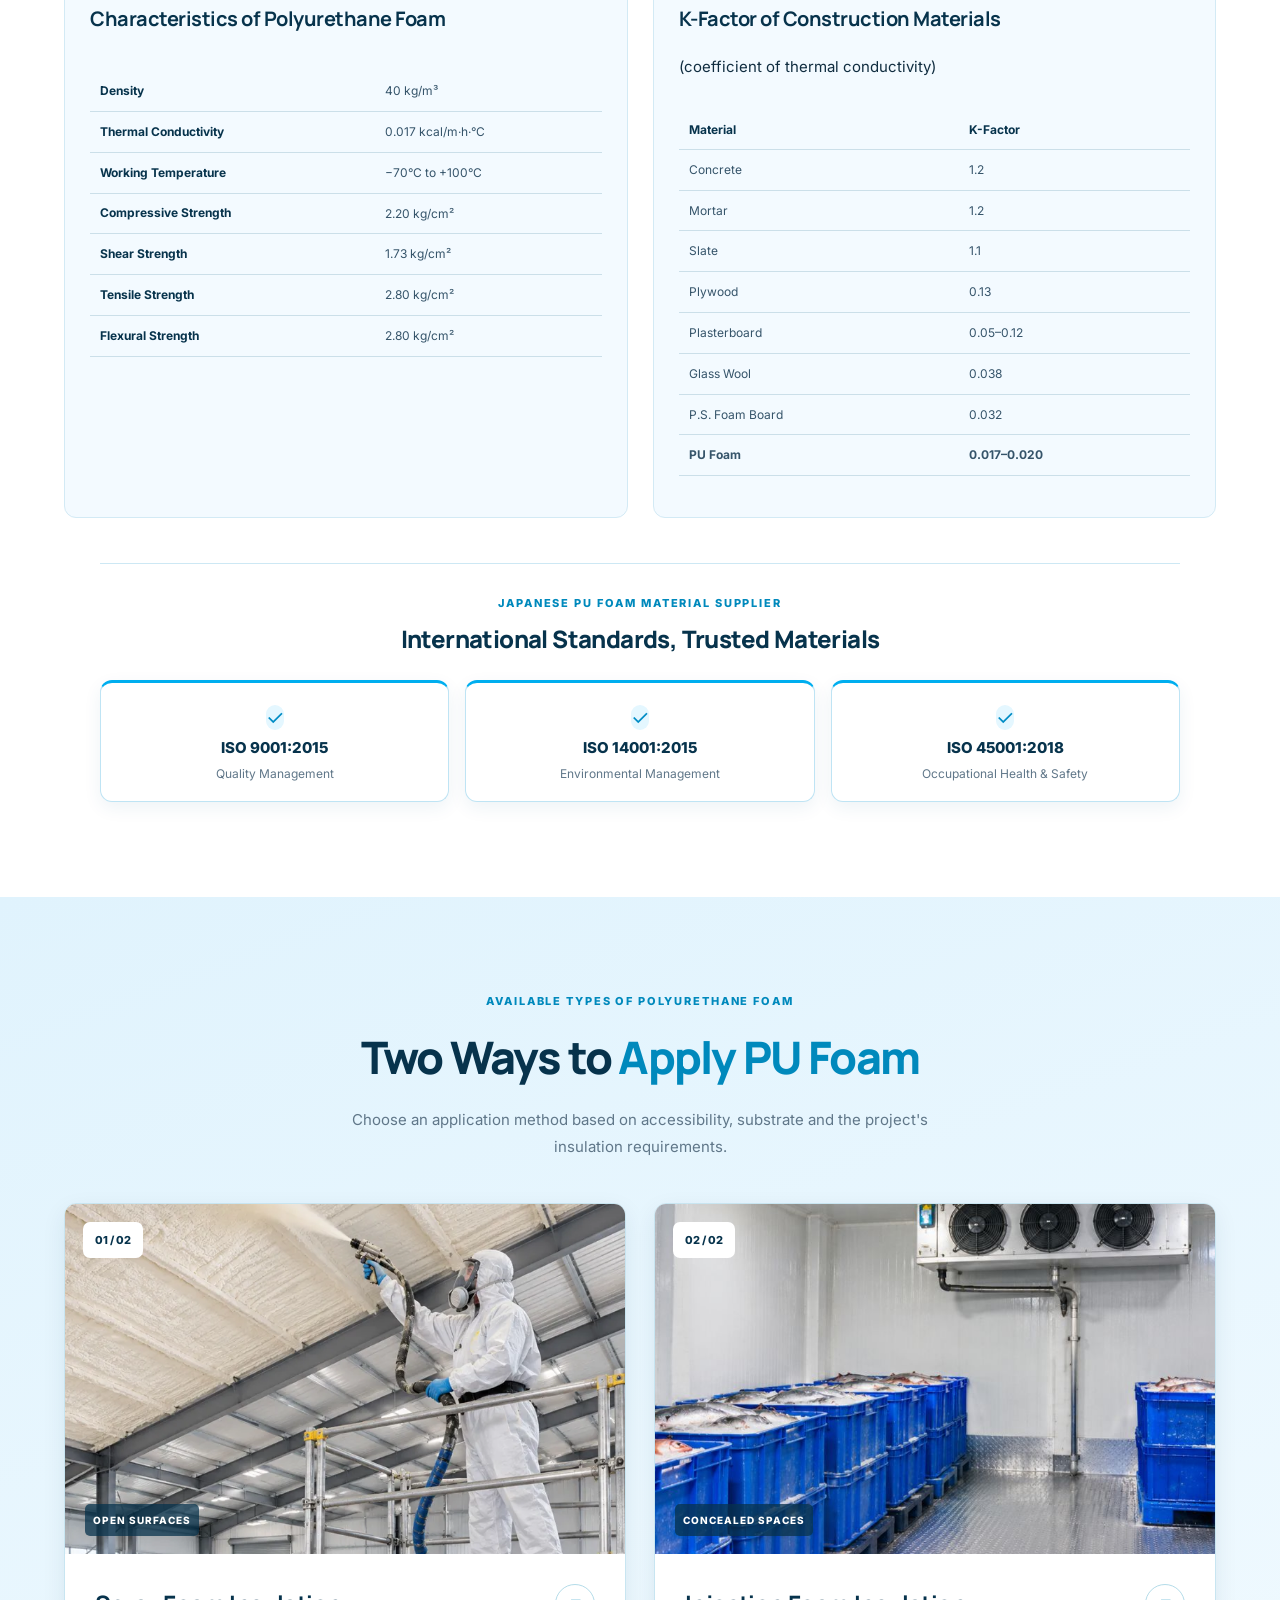
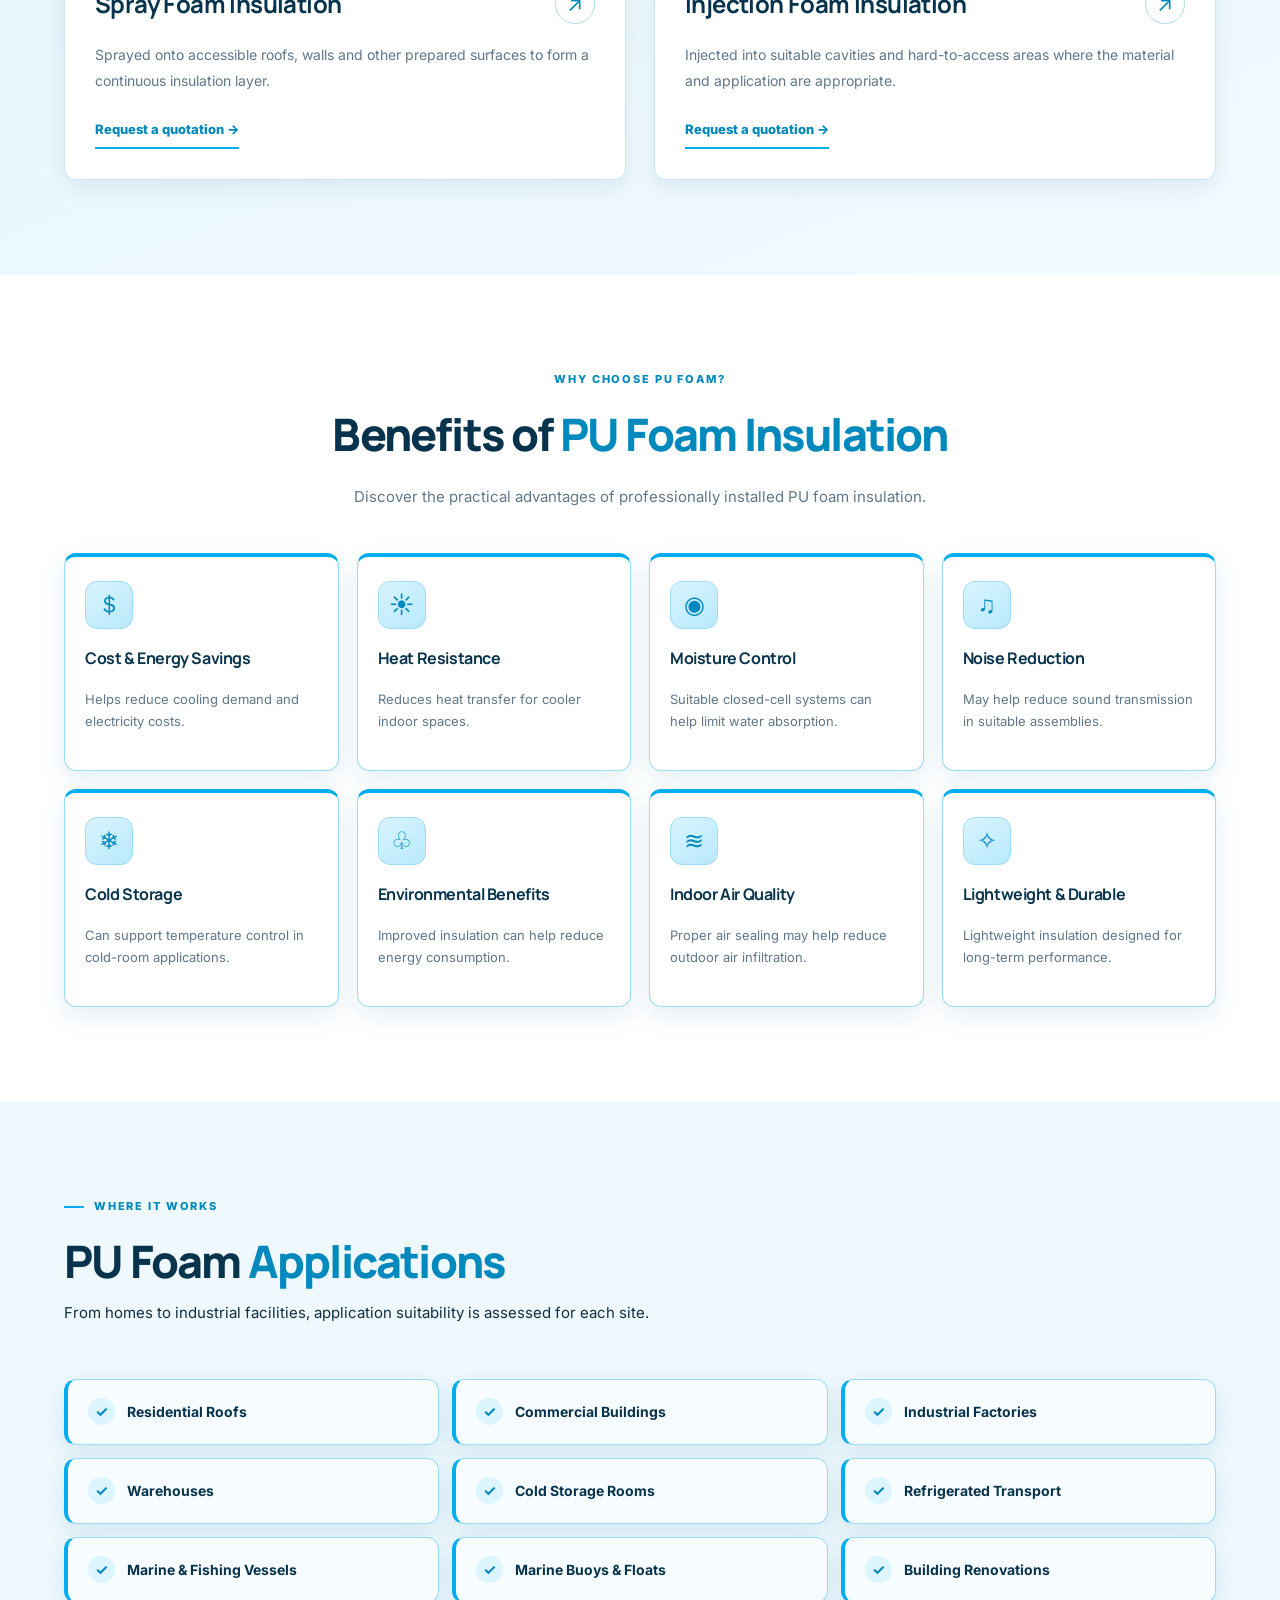
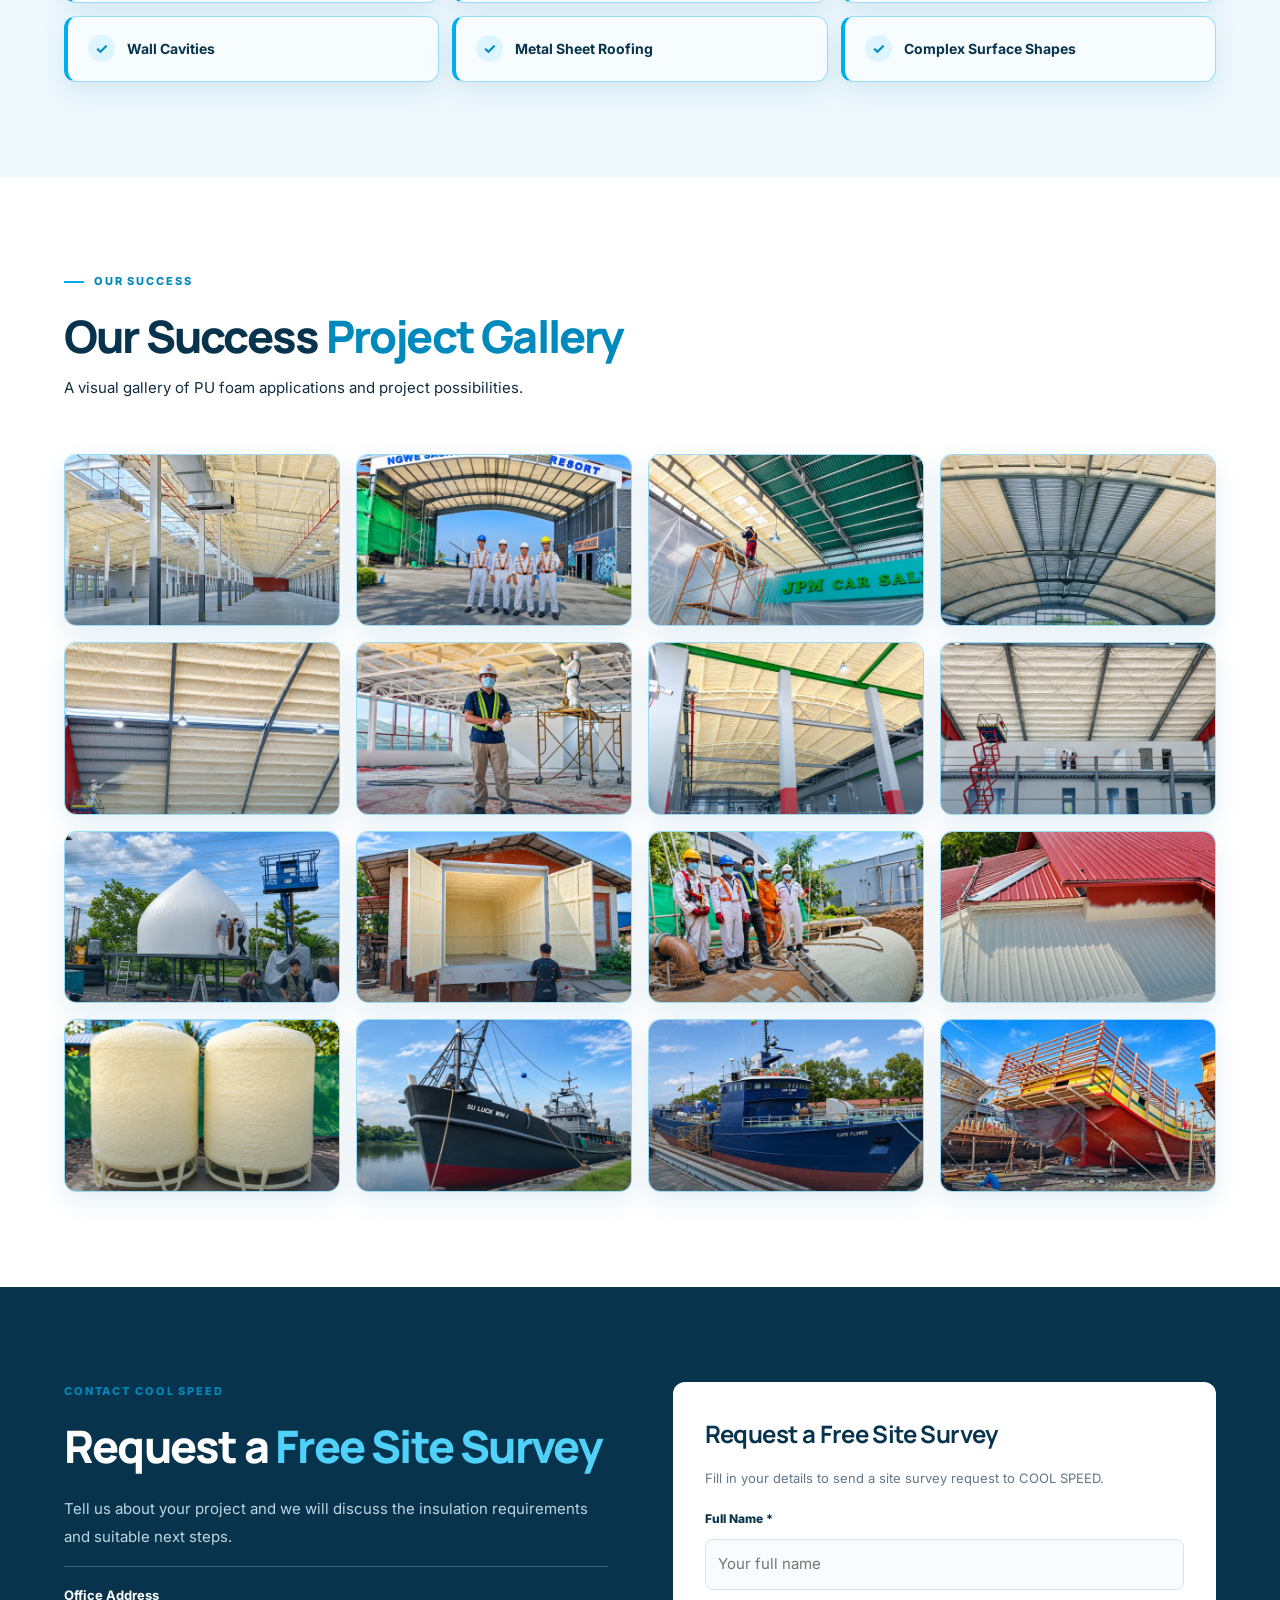
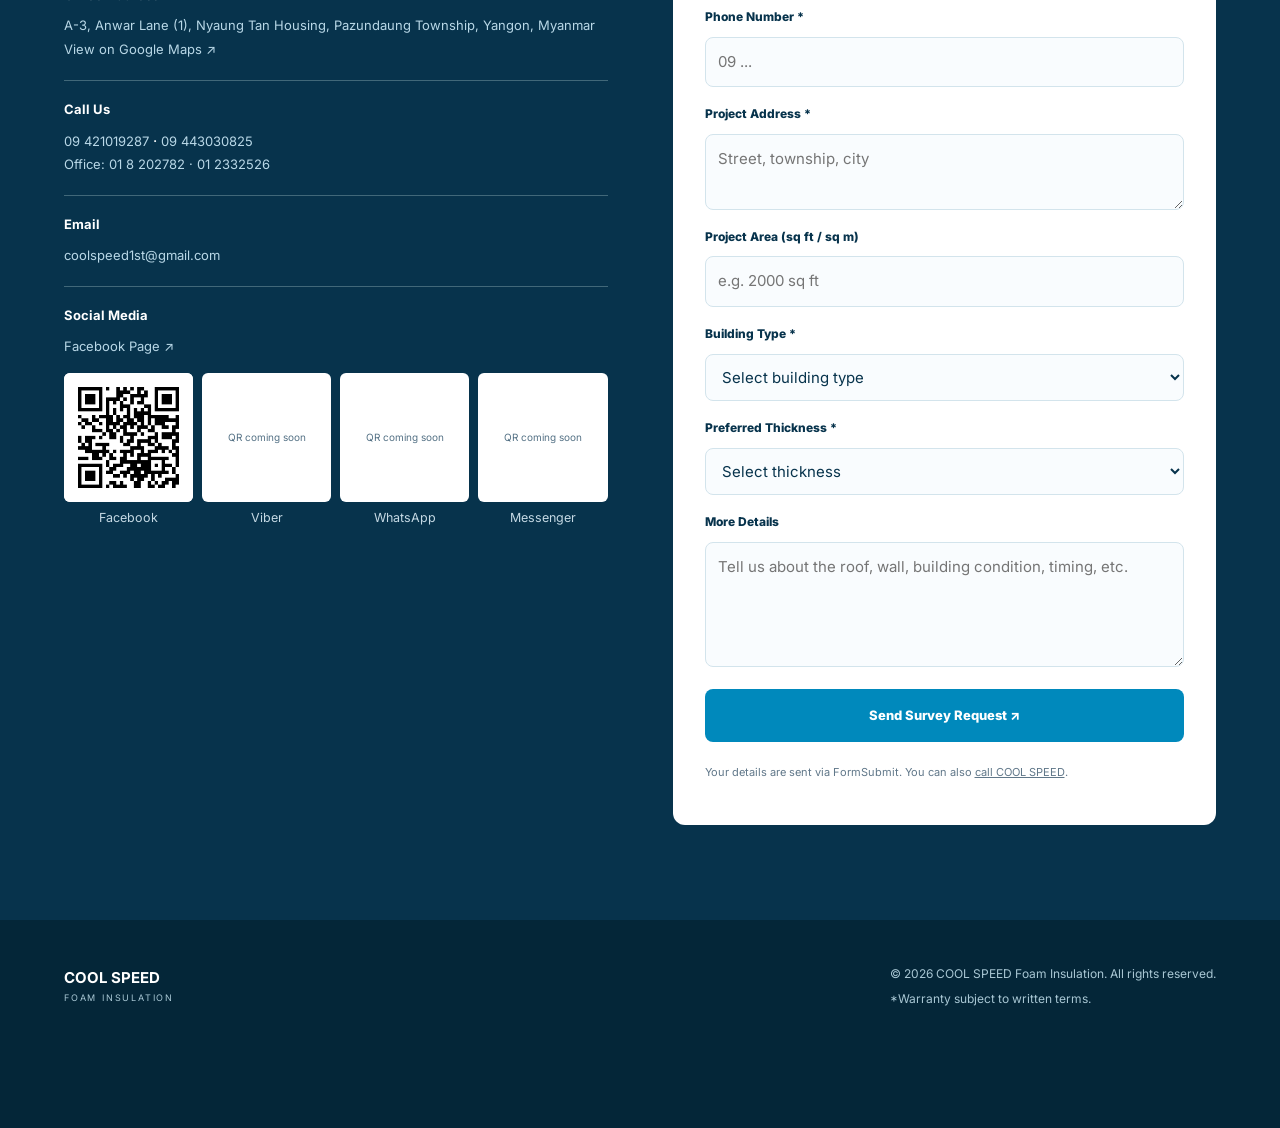
==== commit a7bb99c6: "remove callNow btn and backTotop btn opcty" ====
--- a/cool-speed-bilingual/index.html
+++ b/cool-speed-bilingual/index.html
@@ -75,7 +75,18 @@
 </span>
 <span>
 </span>
-</button><div aria-label="Language selection" class="language-switch"><a aria-current="page" class="is-current" href="./index.html" lang="en">EN</a><a class="" href="/cool-speed-bilingual/mm/index.html" lang="my">မြန်မာ</a></div>
+</button>
+
+<div class="language-switch" aria-label="Language selection">
+  <a href="./index.html"
+     lang="en"
+     class="is-current"
+     aria-current="page">EN</a>
+
+  <a href="./mm/index.html"
+     lang="my">မြန်မာ</a>
+</div>
+
 </div>
 </header>
 <main id="main">
@@ -222,30 +233,30 @@
 <button class="logo-toggle" hidden="" type="button">Pause logo animation</button>
 <div aria-label="Customer logos, row 1" class="logo-row" role="group">
 <ul class="logo-track">
-<li class="logo-item"><img alt="Customer logo 1" height="80" loading="lazy" src="/cool-speed-bilingual/images/customers/customer-1.svg" width="160"/></li>
-<li class="logo-item"><img alt="Customer logo 2" height="80" loading="lazy" src="/cool-speed-bilingual/images/customers/customer-2.svg" width="160"/></li>
-<li class="logo-item"><img alt="Customer logo 3" height="80" loading="lazy" src="/cool-speed-bilingual/images/customers/customer-3.svg" width="160"/></li>
-<li class="logo-item"><img alt="Customer logo 4" height="80" loading="lazy" src="/cool-speed-bilingual/images/customers/customer-4.svg" width="160"/></li>
-<li class="logo-item"><img alt="Customer logo 1" height="80" loading="lazy" src="/cool-speed-bilingual/images/customers/customer-5.svg" width="160"/></li>
-<li class="logo-item"><img alt="Customer logo 2" height="80" loading="lazy" src="/cool-speed-bilingual/images/customers/customer-6.svg" width="160"/></li>
-<li class="logo-item"><img alt="Customer logo 3" height="80" loading="lazy" src="/cool-speed-bilingual/images/customers/customer-7.svg" width="160"/></li>
-<li class="logo-item"><img alt="Customer logo 4" height="80" loading="lazy" src="/cool-speed-bilingual/images/customers/customer-8.svg" width="160"/></li>
-<li class="logo-item"><img alt="Customer logo 3" height="80" loading="lazy" src="/cool-speed-bilingual/images/customers/customer-9.svg" width="160"/></li>
-<li class="logo-item"><img alt="Customer logo 4" height="80" loading="lazy" src="/cool-speed-bilingual/images/customers/customer-10.svg" width="160"/></li>
+<li class="logo-item"><img alt="Customer logo 1" height="80" loading="lazy" src="./images/customers/customer-1.svg" width="160"/></li>
+<li class="logo-item"><img alt="Customer logo 2" height="80" loading="lazy" src="./images/customers/customer-2.svg" width="160"/></li>
+<li class="logo-item"><img alt="Customer logo 3" height="80" loading="lazy" src="./images/customers/customer-3.svg" width="160"/></li>
+<li class="logo-item"><img alt="Customer logo 4" height="80" loading="lazy" src="./images/customers/customer-4.svg" width="160"/></li>
+<li class="logo-item"><img alt="Customer logo 1" height="80" loading="lazy" src="./images/customers/customer-5.svg" width="160"/></li>
+<li class="logo-item"><img alt="Customer logo 2" height="80" loading="lazy" src="./images/customers/customer-6.svg" width="160"/></li>
+<li class="logo-item"><img alt="Customer logo 3" height="80" loading="lazy" src="./images/customers/customer-7.svg" width="160"/></li>
+<li class="logo-item"><img alt="Customer logo 4" height="80" loading="lazy" src="./images/customers/customer-8.svg" width="160"/></li>
+<li class="logo-item"><img alt="Customer logo 3" height="80" loading="lazy" src="./images/customers/customer-9.svg" width="160"/></li>
+<li class="logo-item"><img alt="Customer logo 4" height="80" loading="lazy" src="./images/customers/customer-10.svg" width="160"/></li>
 </ul>
 </div>
 <div aria-label="Customer logos, row 2" class="logo-row" role="group">
 <ul class="logo-track">
-<li class="logo-item"><img alt="Customer logo 5" height="80" loading="lazy" src="/cool-speed-bilingual/images/customers/customer-11.svg" width="160"/></li>
-<li class="logo-item"><img alt="Customer logo 6" height="80" loading="lazy" src="/cool-speed-bilingual/images/customers/customer-12.svg" width="160"/></li>
-<li class="logo-item"><img alt="Customer logo 7" height="80" loading="lazy" src="/cool-speed-bilingual/images/customers/customer-13.svg" width="160"/></li>
-<li class="logo-item"><img alt="Customer logo 8" height="80" loading="lazy" src="/cool-speed-bilingual/images/customers/customer-14.svg" width="160"/></li>
-<li class="logo-item"><img alt="Customer logo 1" height="80" loading="lazy" src="/cool-speed-bilingual/images/customers/customer-15.svg" width="160"/></li>
-<li class="logo-item"><img alt="Customer logo 2" height="80" loading="lazy" src="/cool-speed-bilingual/images/customers/customer-16.svg" width="160"/></li>
-<li class="logo-item"><img alt="Customer logo 3" height="80" loading="lazy" src="/cool-speed-bilingual/images/customers/customer-17.svg" width="160"/></li>
-<li class="logo-item"><img alt="Customer logo 4" height="80" loading="lazy" src="/cool-speed-bilingual/images/customers/customer-18.svg" width="160"/></li>
-<li class="logo-item"><img alt="Customer logo 3" height="80" loading="lazy" src="/cool-speed-bilingual/images/customers/customer-19.svg" width="160"/></li>
-<li class="logo-item"><img alt="Customer logo 4" height="80" loading="lazy" src="/cool-speed-bilingual/images/customers/customer-20.svg" width="160"/></li>
+<li class="logo-item"><img alt="Customer logo 5" height="80" loading="lazy" src="./images/customers/customer-11.svg" width="160"/></li>
+<li class="logo-item"><img alt="Customer logo 6" height="80" loading="lazy" src="./images/customers/customer-12.svg" width="160"/></li>
+<li class="logo-item"><img alt="Customer logo 7" height="80" loading="lazy" src="./images/customers/customer-13.svg" width="160"/></li>
+<li class="logo-item"><img alt="Customer logo 8" height="80" loading="lazy" src="./images/customers/customer-14.svg" width="160"/></li>
+<li class="logo-item"><img alt="Customer logo 1" height="80" loading="lazy" src="./images/customers/customer-15.svg" width="160"/></li>
+<li class="logo-item"><img alt="Customer logo 2" height="80" loading="lazy" src="./images/customers/customer-16.svg" width="160"/></li>
+<li class="logo-item"><img alt="Customer logo 3" height="80" loading="lazy" src="./images/customers/customer-17.svg" width="160"/></li>
+<li class="logo-item"><img alt="Customer logo 4" height="80" loading="lazy" src="./images/customers/customer-18.svg" width="160"/></li>
+<li class="logo-item"><img alt="Customer logo 3" height="80" loading="lazy" src="./images/customers/customer-19.svg" width="160"/></li>
+<li class="logo-item"><img alt="Customer logo 4" height="80" loading="lazy" src="./images/customers/customer-20.svg" width="160"/></li>
 </ul>
 </div>
 </div>
@@ -1114,7 +1125,7 @@
     ↑
    </span>
 </a>
-<a class="call-now" href="tel:+959421019287">
-<span aria-hidden="true">☎</span>+959421019287</a>
+<!-- <a class="call-now" href="tel:+959421019287">
+<span aria-hidden="true">☎</span>+959421019287</a> -->
 <div aria-label="Project photo viewer" aria-modal="true" class="lightbox" hidden="" id="project-lightbox" role="dialog"><button aria-label="Close image viewer" class="lightbox-close" type="button">×</button><button aria-label="Previous photo" class="lightbox-prev" type="button">‹</button><img alt="" class="lightbox-image"/><button aria-label="Next photo" class="lightbox-next" type="button">›</button><span aria-live="polite" class="lightbox-counter"></span></div></body>
 </html>
--- a/cool-speed-bilingual/style.css
+++ b/cool-speed-bilingual/style.css
@@ -1370,6 +1370,7 @@
   border: 2px solid #fff;
   border-radius: 50%;
   background: var(--deep);
+  opacity: 50%;
   color: #fff;
   font-size: 27px;
   font-weight: 700;
@@ -1378,7 +1379,7 @@
 }
 .back-to-top:hover {
   transform: translateY(-5px);
-  background: var(--navy);
+  background: var(--blue);
 }
 /* ============================================================
    07. RESPONSIVE — mobile / tablet
